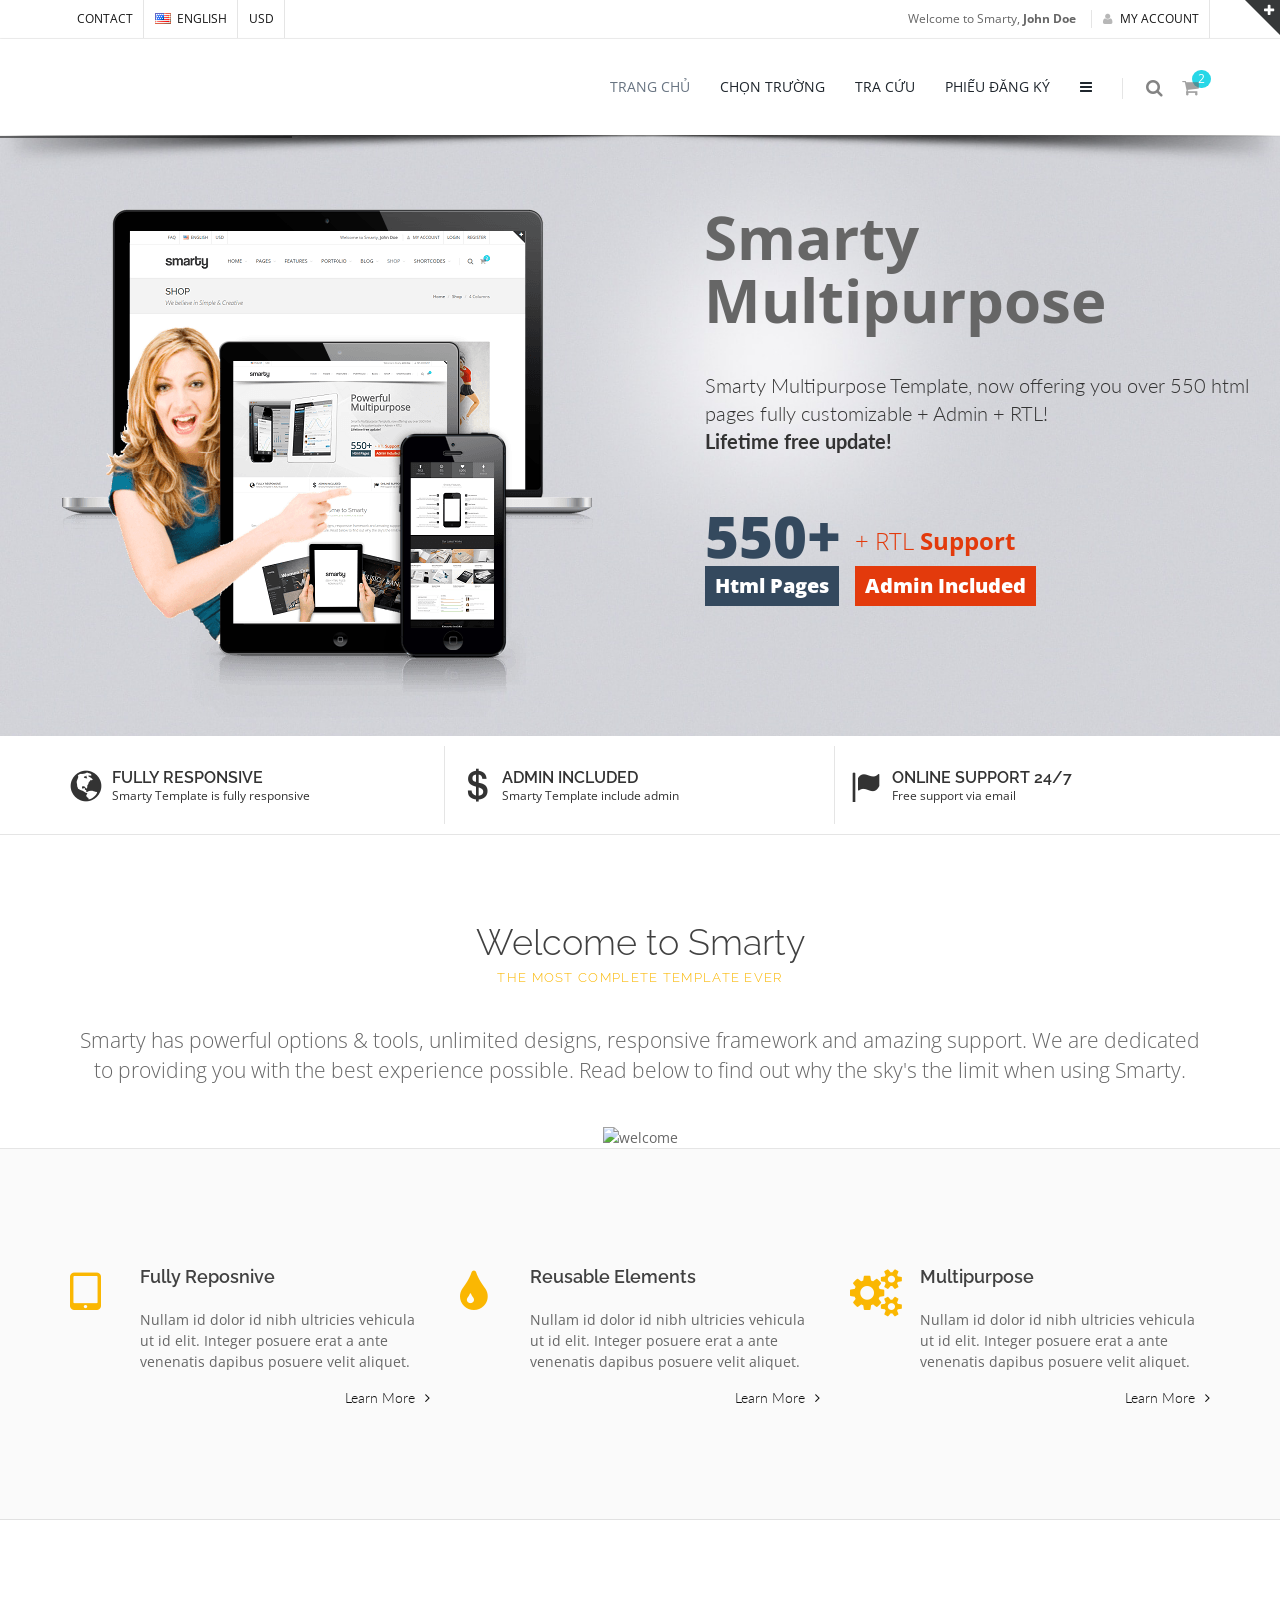
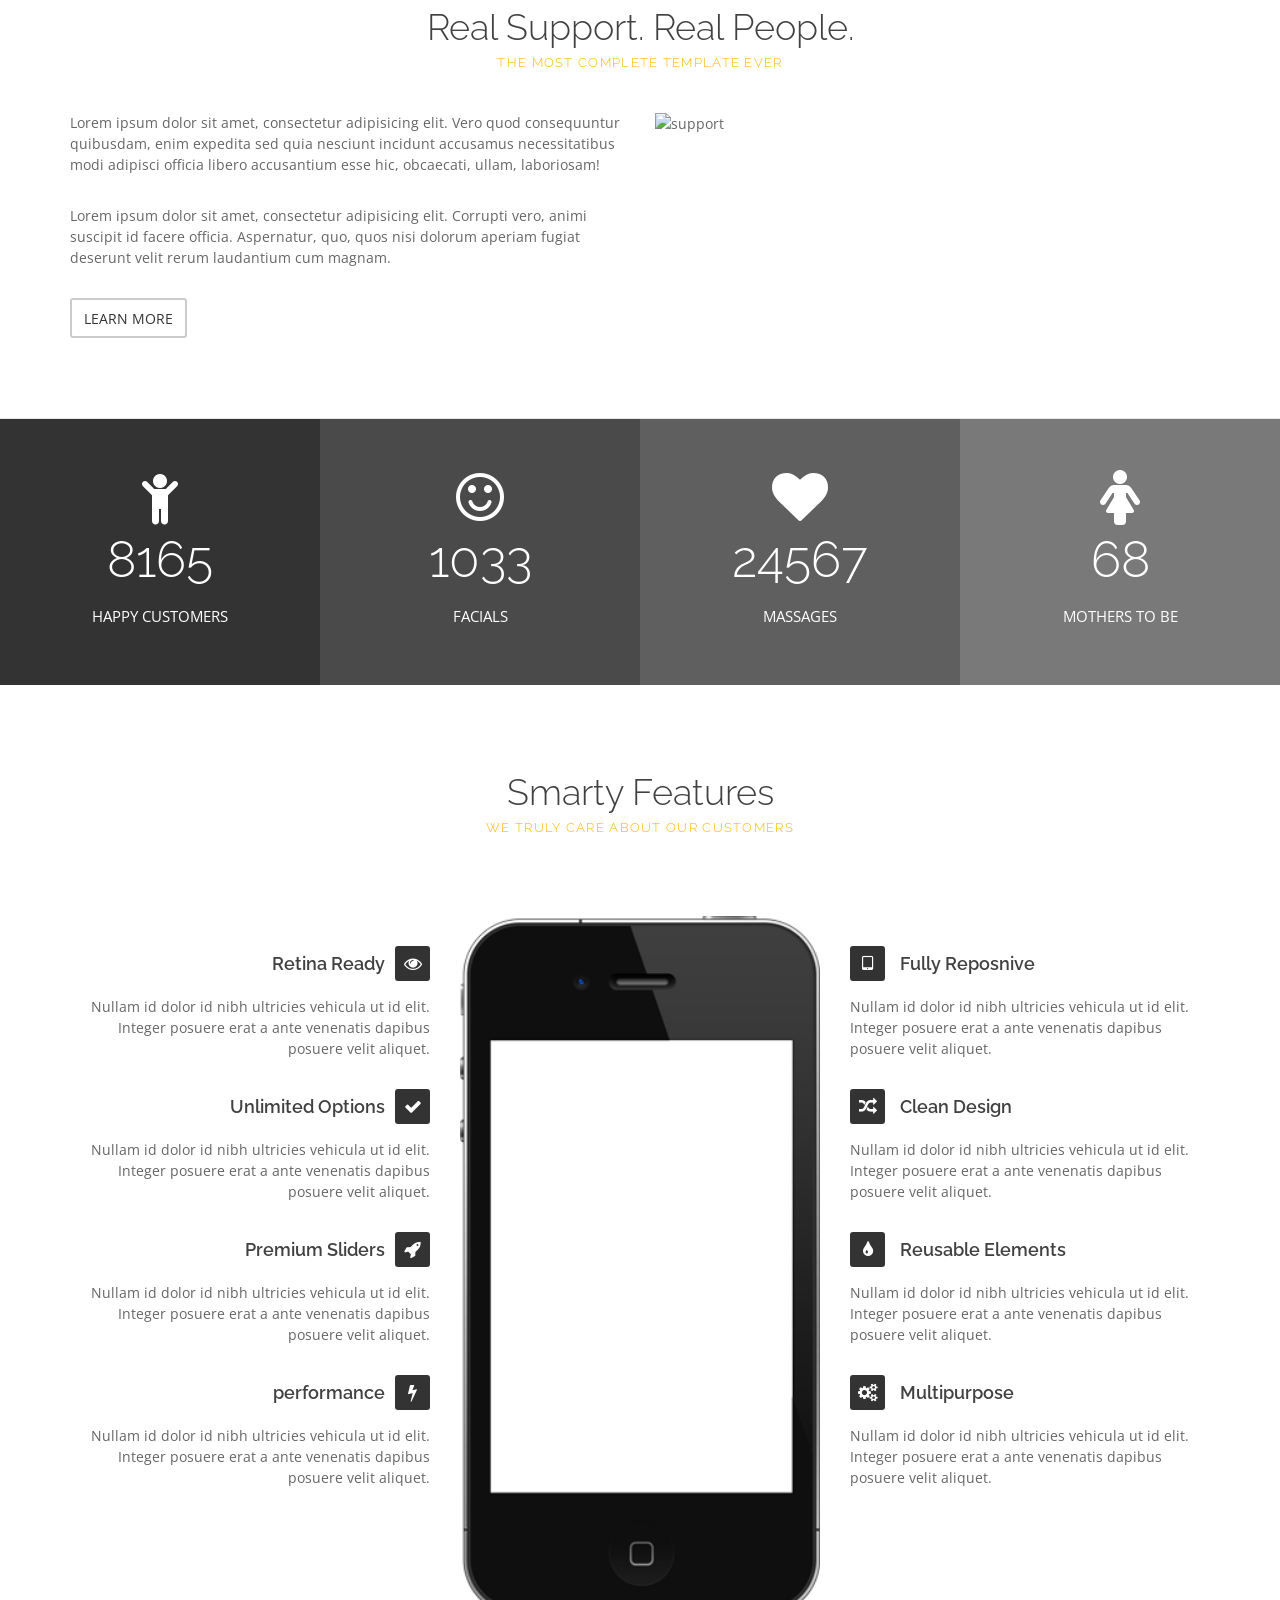
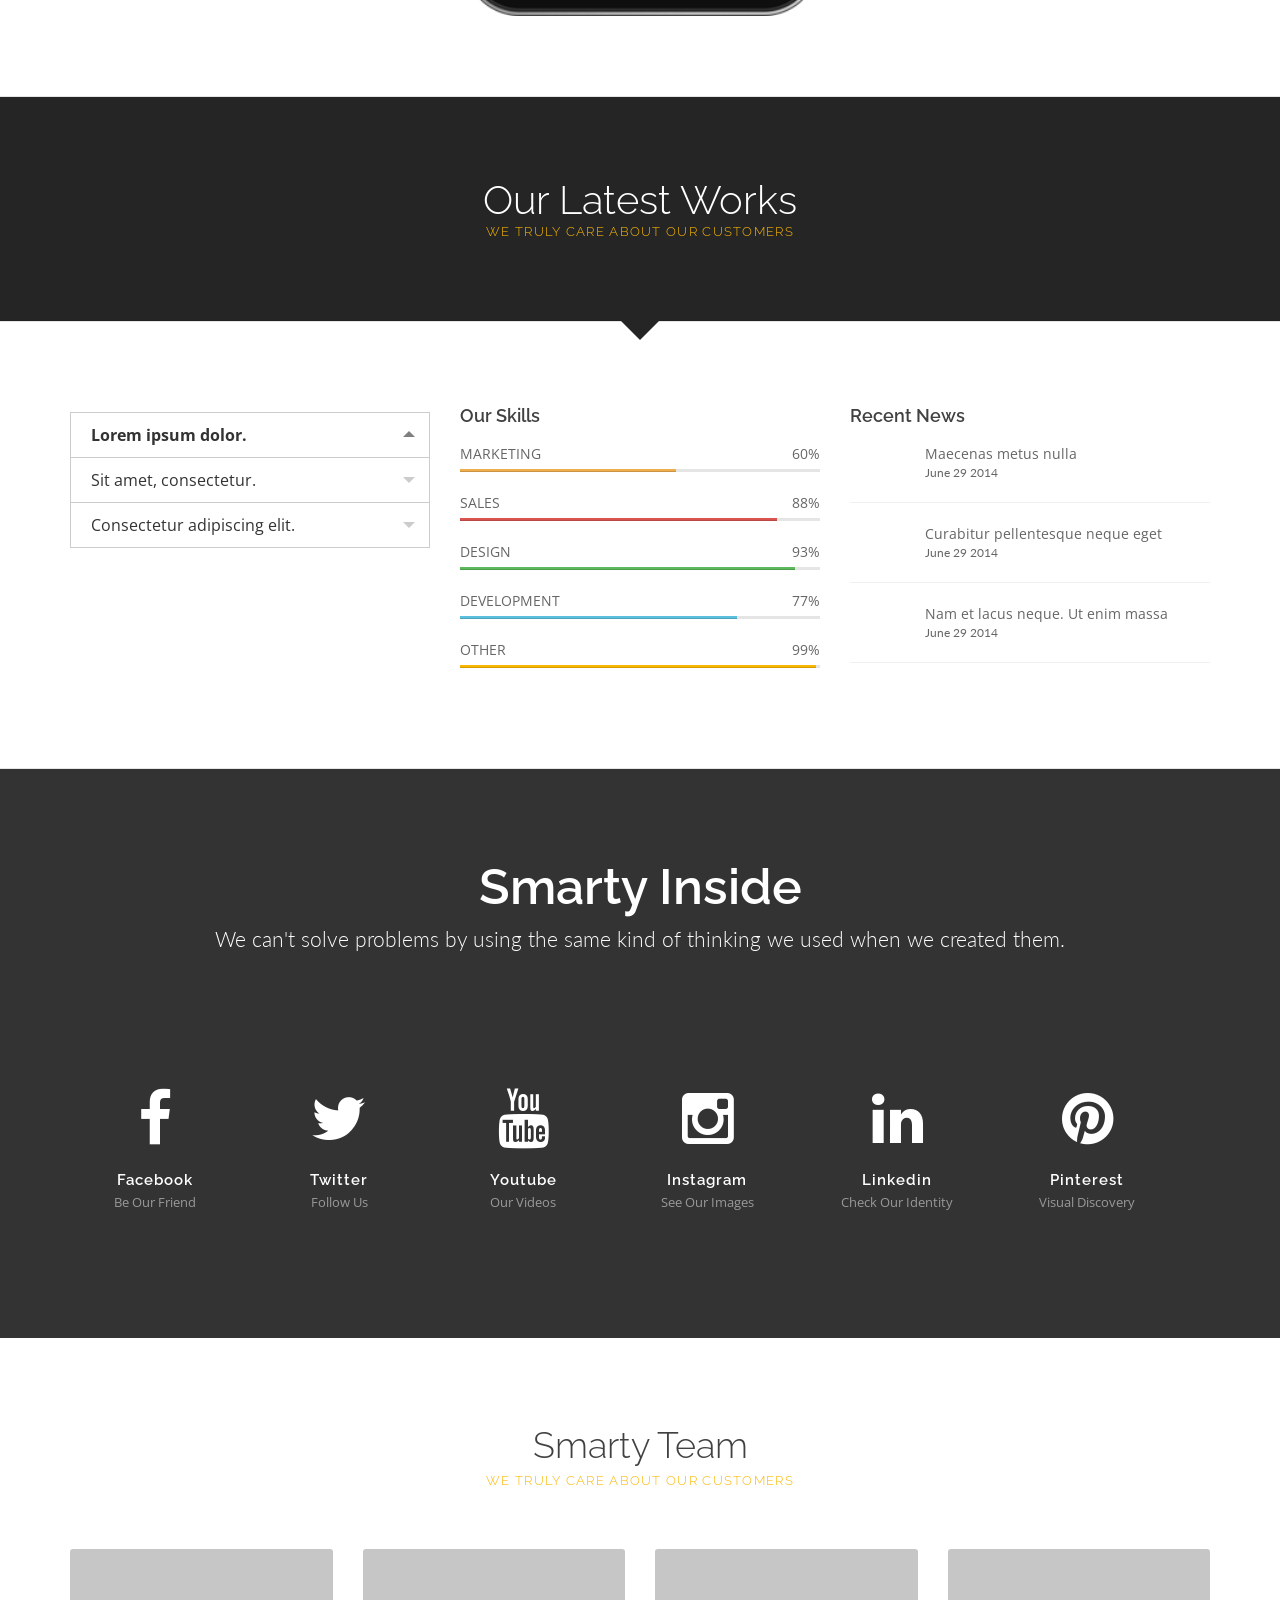
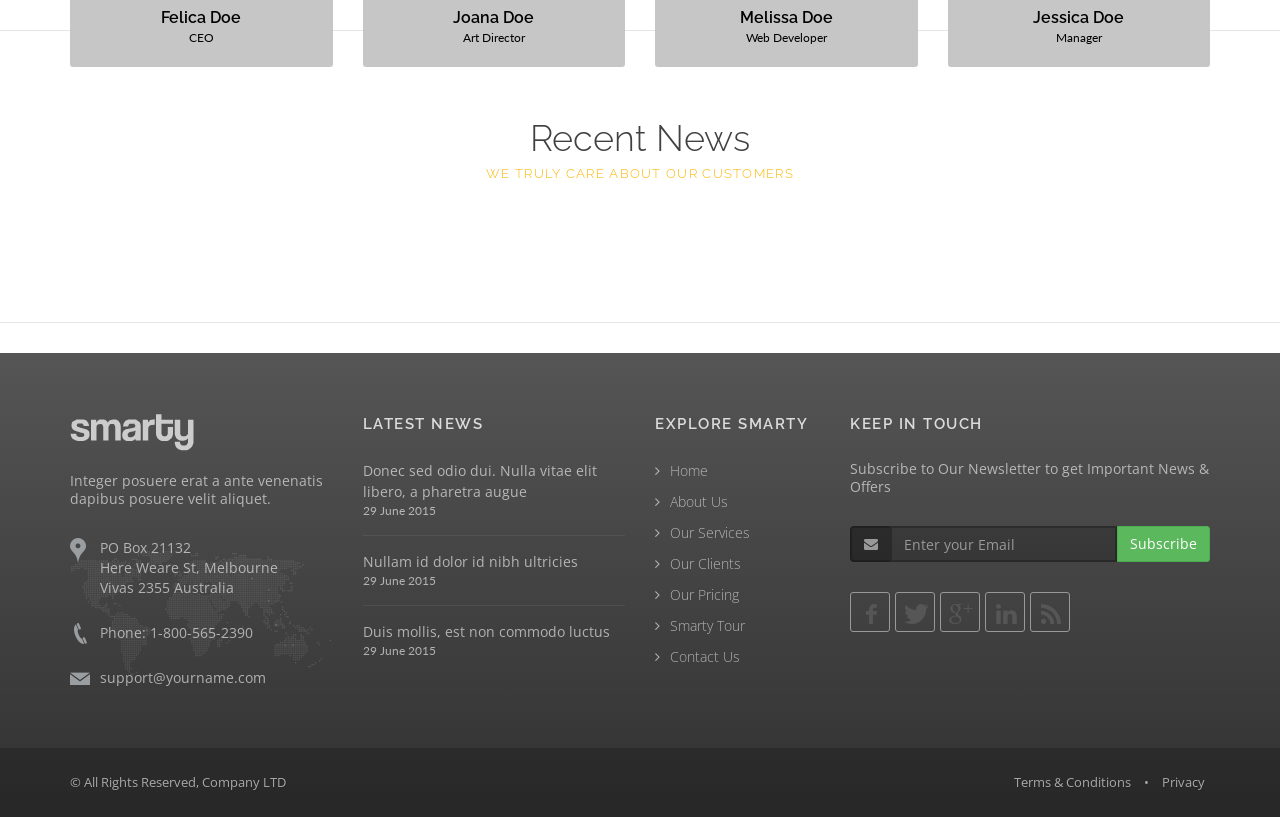
==== static/index.html @ 38bfbba5 "+ Restructure + Create Chon Truong page" ====
<!DOCTYPE html>
<!--[if IE 8]>			<html class="ie ie8"> <![endif]-->
<!--[if IE 9]>			<html class="ie ie9"> <![endif]-->
<!--[if gt IE 9]><!-->	<html> <!--<![endif]-->
	
<head>
		<meta charset="utf-8" />
		<title>Hỗ trợ kỳ thi THPT Quốc Gia 2017 - FPT University Students' Project</title>
		<meta name="keywords" content="" />
		<meta name="description" content="" />
		<meta name="Author" content="" />

		<!-- mobile settings -->
		<meta name="viewport" content="width=device-width, maximum-scale=1, initial-scale=1, user-scalable=0" />
		<!--[if IE]><meta http-equiv='X-UA-Compatible' content='IE=edge,chrome=1'><![endif]-->

		<!-- WEB FONTS : use %7C instead of | (pipe) -->
		<link href="https://fonts.googleapis.com/css?family=Open+Sans:300,400%7CRaleway:300,400,500,600,700%7CLato:300,400,400italic,600,700" rel="stylesheet" type="text/css" />

		<!-- CORE CSS -->
		<link href="assets/plugins/bootstrap/css/bootstrap.min.css" rel="stylesheet" type="text/css" />

		<!-- REVOLUTION SLIDER -->
		<link href="assets/plugins/slider.revolution/css/extralayers.css" rel="stylesheet" type="text/css" />
		<link href="assets/plugins/slider.revolution/css/settings.css" rel="stylesheet" type="text/css" />

		<!-- THEME CSS -->
		<link href="assets/css/essentials.css" rel="stylesheet" type="text/css" />
		<link href="assets/css/layout.css" rel="stylesheet" type="text/css" />

		<!-- PAGE LEVEL SCRIPTS -->
		<link href="assets/css/header-1.css" rel="stylesheet" type="text/css" />
		<link href="assets/css/color_scheme/yellow.css" rel="stylesheet" type="text/css" id="color_scheme" />
	</head>

	<!--
		AVAILABLE BODY CLASSES:
		
		smoothscroll 			= create a browser smooth scroll
		enable-animation		= enable WOW animations

		bg-grey					= grey background
		grain-grey				= grey grain background
		grain-blue				= blue grain background
		grain-green				= green grain background
		grain-blue				= blue grain background
		grain-orange			= orange grain background
		grain-yellow			= yellow grain background
		
		boxed 					= boxed layout
		pattern1 ... patern11	= pattern background
		menu-vertical-hide		= hidden, open on click
		
		BACKGROUND IMAGE [together with .boxed class]
		data-background="assets/images/boxed_background/1.jpg"
	-->
	<body class="smoothscroll enable-animation">

		<!-- SLIDE TOP -->
		<div id="slidetop">

			<div class="container">
				
				<div class="row">

					<div class="col-md-4">
						<h6><i class="icon-heart"></i> WHY SMARTY?</h6>
						<p>Lorem ipsum dolor sit amet, consectetur adipiscing elit. Maecenas metus nulla, commodo a sodales sed, dignissim pretium nunc. Nam et lacus neque. Ut enim massa, sodales tempor convallis et, iaculis ac massa. </p>
					</div>

					<div class="col-md-4">
						<h6><i class="icon-attachment"></i> RECENTLY VISITED</h6>
						<ul class="list-unstyled">
							<li><a href="#"><i class="fa fa-angle-right"></i> Consectetur adipiscing elit amet</a></li>
							<li><a href="#"><i class="fa fa-angle-right"></i> This is a very long text, very very very very very very very very very very very very </a></li>
							<li><a href="#"><i class="fa fa-angle-right"></i> Lorem ipsum dolor sit amet</a></li>
							<li><a href="#"><i class="fa fa-angle-right"></i> Dolor sit amet,consectetur adipiscing elit amet</a></li>
							<li><a href="#"><i class="fa fa-angle-right"></i> Consectetur adipiscing elit amet,consectetur adipiscing elit</a></li>
						</ul>
					</div>

					<div class="col-md-4">
						<h6><i class="icon-envelope"></i> CONTACT INFO</h6>
						<ul class="list-unstyled">
							<li><b>Address:</b> PO Box 21132, Here Weare St, <br /> Melbourne, Vivas 2355 Australia</li>
							<li><b>Phone:</b> 1-800-565-2390</li>
							<li><b>Email:</b> <a href="mailto:support@yourname.com">support@yourname.com</a></li>
						</ul>
					</div>

				</div>

			</div>

			<a class="slidetop-toggle" href="#"><!-- toggle button --></a>

		</div>
		<!-- /SLIDE TOP -->


		<!-- wrapper -->
		<div id="wrapper">

			<!-- Top Bar -->
			<div id="topBar">
				<div class="container">

					<!-- right -->
					<ul class="top-links list-inline pull-right">
						<li class="text-welcome hidden-xs">Welcome to Smarty, <strong>John Doe</strong></li>
						<li>
							<a class="dropdown-toggle no-text-underline" data-toggle="dropdown" href="#"><i class="fa fa-user hidden-xs"></i> MY ACCOUNT</a>
							<ul class="dropdown-menu pull-right">
								<li><a tabindex="-1" href="#"><i class="fa fa-history"></i> ORDER HISTORY</a></li>
								<li class="divider"></li>
								<li><a tabindex="-1" href="#"><i class="fa fa-bookmark"></i> MY WISHLIST</a></li>
								<li><a tabindex="-1" href="#"><i class="fa fa-edit"></i> MY REVIEWS</a></li>
								<li><a tabindex="-1" href="#"><i class="fa fa-cog"></i> MY SETTINGS</a></li>
								<li class="divider"></li>
								<li><a tabindex="-1" href="#"><i class="glyphicon glyphicon-off"></i> LOGOUT</a></li>
							</ul>
						</li>
					</ul>

					<!-- left -->
					<ul class="top-links list-inline">
						<li class="hidden-xs"><a href="page-contact-1.html">CONTACT</a></li>
						<li>
							<a class="dropdown-toggle no-text-underline" data-toggle="dropdown" href="#"><img class="flag-lang" src="assets/images/flags/us.png" width="16" height="11" alt="lang" /> ENGLISH</a>
							<ul class="dropdown-langs dropdown-menu">
								<li><a tabindex="-1" href="#"><img class="flag-lang" src="assets/images/flags/us.png" width="16" height="11" alt="lang" /> ENGLISH</a></li>
								<li class="divider"></li>
								<li><a tabindex="-1" href="#"><img class="flag-lang" src="assets/images/flags/de.png" width="16" height="11" alt="lang" /> GERMAN</a></li>
								<li><a tabindex="-1" href="#"><img class="flag-lang" src="assets/images/flags/ru.png" width="16" height="11" alt="lang" /> RUSSIAN</a></li>
								<li><a tabindex="-1" href="#"><img class="flag-lang" src="assets/images/flags/it.png" width="16" height="11" alt="lang" /> ITALIAN</a></li>
							</ul>
						</li>
						<li>
							<a class="dropdown-toggle no-text-underline" data-toggle="dropdown" href="#">USD</a>
							<ul class="dropdown-langs dropdown-menu">
								<li><a tabindex="-1" href="#">USD</a></li>
								<li class="divider"></li>
								<li><a tabindex="-1" href="#">EUR</a></li>
								<li><a tabindex="-1" href="#">GBP</a></li>
							</ul>
						</li>
					</ul>

				</div>
			</div>
			<!-- /Top Bar -->


			<!-- 
				AVAILABLE HEADER CLASSES

				Default nav height: 96px
				.header-md 		= 70px nav height
				.header-sm 		= 60px nav height

				.noborder 		= remove bottom border (only with transparent use)
				.transparent	= transparent header
				.translucent	= translucent header
				.sticky			= sticky header
				.static			= static header
				.dark			= dark header
				.bottom			= header on bottom
				
				shadow-before-1 = shadow 1 header top
				shadow-after-1 	= shadow 1 header bottom
				shadow-before-2 = shadow 2 header top
				shadow-after-2 	= shadow 2 header bottom
				shadow-before-3 = shadow 3 header top
				shadow-after-3 	= shadow 3 header bottom

				.clearfix		= required for mobile menu, do not remove!

				Example Usage:  class="clearfix sticky header-sm transparent noborder"
			-->
			<div id="header" class="sticky shadow-after-3 clearfix">

				<!-- TOP NAV -->
				<header id="topNav">
					<div class="container">

						<!-- Mobile Menu Button -->
						<button class="btn btn-mobile" data-toggle="collapse" data-target=".nav-main-collapse">
							<i class="fa fa-bars"></i>
						</button>

						<!-- BUTTONS -->
						<ul class="pull-right nav nav-pills nav-second-main">

							<!-- SEARCH -->
							<li class="search">
								<a href="javascript:;">
									<i class="fa fa-search"></i>
								</a>
								<div class="search-box">
									<form action="http://theme.stepofweb.com/Smarty/v1.1.2/HTML/page-search-result-1.html" method="get">
										<div class="input-group">
											<input type="text" name="src" placeholder="Search" class="form-control" />
											<span class="input-group-btn">
												<button class="btn btn-primary" type="submit">Search</button>
											</span>
										</div>
									</form>
								</div> 
							</li>
							<!-- /SEARCH -->

							<!-- QUICK SHOP CART -->
							<li class="quick-cart">
								<a href="#">
									<span class="badge badge-aqua btn-xs badge-corner">2</span>
									<i class="fa fa-shopping-cart"></i> 
								</a>
								<div class="quick-cart-box">
									<h4>Shop Cart</h4>

									<div class="quick-cart-wrapper">

										<a href="#"><!-- cart item -->
											<img src="assets/images/demo/people/300x300/4-min.jpg" width="45" height="45" alt="" />
											<h6><span>2x</span> RED BAG WITH HUGE POCKETS</h6>
											<small>$37.21</small>
										</a><!-- /cart item -->

										<a href="#"><!-- cart item -->
											<img src="assets/images/demo/people/300x300/5-min.jpg" width="45" height="45" alt="" />
											<h6><span>2x</span> THIS IS A VERY LONG TEXT AND WILL BE TRUNCATED</h6>
											<small>$17.18</small>
										</a><!-- /cart item -->

										<!-- cart no items example -->
										<!--
										<a class="text-center" href="#">
											<h6>0 ITEMS ON YOUR CART</h6>
										</a>
										-->

									</div>

									<!-- quick cart footer -->
									<div class="quick-cart-footer clearfix">
										<a href="shop-cart.html" class="btn btn-primary btn-xs pull-right">VIEW CART</a>
										<span class="pull-left"><strong>TOTAL:</strong> $54.39</span>
									</div>
									<!-- /quick cart footer -->

								</div>
							</li>
							<!-- /QUICK SHOP CART -->

						</ul>
						<!-- /BUTTONS -->


						<!-- Logo -->
						<a class="logo pull-left" href="index.html">
							<img src="http://fpt.edu.vn/wp-content/uploads/2015/03/cropped-logo-co-kem-3-sao-012.png" alt="" />
						</a>

						<!-- 
							Top Nav 
							
							AVAILABLE CLASSES:
							submenu-dark = dark sub menu
						-->
						<div class="navbar-collapse pull-right nav-main-collapse collapse submenu-dark">
							<nav class="nav-main">

								<!--
									NOTE
									
									For a regular link, remove "dropdown" class from LI tag and "dropdown-toggle" class from the href.
									Direct Link Example: 

									<li>
										<a href="#">HOME</a>
									</li>
								-->
								<ul id="topMain" class="nav nav-pills nav-main">
									<li class="active"><!-- HOME -->
										<a href="#">
											TRANG CHỦ
										</a>
									</li>
										<li>
										<a href="#">
											CHỌN TRƯỜNG
										</a>
									</li>
									<li>
										<a href="#">
											TRA CỨU
										</a>
									</li>
									<li>
										<a href="#">
											PHIẾU ĐĂNG KÝ
										</a>
									</li>
									<li>
										<a id="sidepanel_btn" href="#" class="fa fa-bars"></a>
									</li>
								</ul>

							</nav>
						</div>

					</div>
				</header>
				<!-- /Top Nav -->

			</div>



			<!-- REVOLUTION SLIDER -->
			<div class="slider fullwidthbanner-container roundedcorners">
				<!--
					Navigation Styles:
					
						data-navigationStyle="" theme default navigation
						
						data-navigationStyle="preview1"
						data-navigationStyle="preview2"
						data-navigationStyle="preview3"
						data-navigationStyle="preview4"
						
					Bottom Shadows
						data-shadow="1"
						data-shadow="2"
						data-shadow="3"
						
					Slider Height (do not use on fullscreen mode)
						data-height="300"
						data-height="350"
						data-height="400"
						data-height="450"
						data-height="500"
						data-height="550"
						data-height="600"
						data-height="650"
						data-height="700"
						data-height="750"
						data-height="800"
				-->
				<div class="fullwidthbanner" data-height="600" data-shadow="0" data-navigationStyle="preview2">
					<ul class="hide">

						<!-- SLIDE  -->
						<li data-transition="fade" data-slotamount="1" data-masterspeed="1500" data-delay="10000" data-saveperformance="off" data-title="Slide 1" style="background-color: #F6F6F6;">

							<img src="assets/images/backgrounds/grey-noise-min.jpg" alt="video" data-bgposition="top center" data-bgfit="cover" data-bgrepeat="no-repeat">

							<div class="tp-caption customin ltl tp-resizeme revo-slider-caps-text uppercase"
								data-x="left" data-hoffset="0"
								data-y="70"
								data-customin="x:-200;y:0;z:0;rotationZ:0;scaleX:1;scaleY:1;skewX:0;skewY:0;opacity:0;transformPerspective:200;transformOrigin:50% 0%;"
								data-speed="400"
								data-start="1000"
								data-easing="easeOutQuad"
								data-splitin="none"
								data-splitout="none"
								data-elementdelay="0.01"
								data-endelementdelay="0.1"
								data-endspeed="1000"
								data-endeasing="Power4.easeIn">
								<img src="assets/images/demo/desktop_slider_2.png" alt="">
							</div>

							<div class="tp-caption large_bold_grey skewfromrightshort customout font-open-sans"
								data-x="645"
								data-y="70"
								data-customout="x:0;y:0;z:0;rotationX:0;rotationY:0;rotationZ:0;scaleX:0.75;scaleY:0.75;skewX:0;skewY:0;opacity:0;transformPerspective:600;transformOrigin:50% 50%;"
								data-speed="500"
								data-start="800"
								data-easing="Back.easeOut"
								data-endspeed="500"
								data-endeasing="Power4.easeIn"
								data-captionhidden="off"
								style="z-index: 4; font-weight:bold;">Smarty
							</div>

							<div class="tp-caption large_bold_grey skewfromleftshort customout font-open-sans"
								data-x="645"
								data-y="133"
								data-customout="x:0;y:0;z:0;rotationX:0;rotationY:0;rotationZ:0;scaleX:0.75;scaleY:0.75;skewX:0;skewY:0;opacity:0;transformPerspective:600;transformOrigin:50% 50%;"
								data-speed="300"
								data-start="1100"
								data-easing="Back.easeOut"
								data-endspeed="500"
								data-endeasing="Power4.easeIn"
								data-captionhidden="off"
								style="z-index: 7; font-weight:bold !important;">Multipurpose
							</div>

							<div class="tp-caption ltl customin customout small_light_white font-lato"
								data-x="650"
								data-y="235"
								data-customin="x:0;y:150;z:0;rotationZ:0;scaleX:1.3;scaleY:1;skewX:0;skewY:0;opacity:0;transformPerspective:200;transformOrigin:50% 0%;"
								data-speed="500"
								data-start="1300"
								data-easing="easeOutQuad"
								data-splitin="none"
								data-splitout="none"
								data-elementdelay="0.01"
								data-endelementdelay="0.1"
								data-endspeed="500"
								data-endeasing="Power4.easeIn" style=" color: #333; font-size:20px; max-width: 550px; white-space: normal; text-shadow:none;">
								Smarty Multipurpose Template, now offering you
								over 550 html pages fully customizable + Admin + RTL!<br />
								<strong>Lifetime free update!</strong>
							</div>

							
							<div class="tp-caption large_bold_darkblue skewfromleftshort customout"
								data-x="650" data-hoffset="-90"
								data-y="370"
								data-customout="x:0;y:0;z:0;rotationX:0;rotationY:0;rotationZ:0;scaleX:0.75;scaleY:0.75;skewX:0;skewY:0;opacity:0;transformPerspective:600;transformOrigin:50% 50%;"
								data-speed="500"
								data-start="1600"
								data-easing="Back.easeOut"
								data-endspeed="500"
								data-endeasing="Power4.easeIn"
								data-captionhidden="off"
								style="z-index: 10; text-shadow:none;">550+
							</div>

							<div class="tp-caption medium_bg_darkblue skewfromleftshort customout"
								data-x="650" data-hoffset="-90"
								data-y="430"
								data-customout="x:0;y:0;z:0;rotationX:0;rotationY:0;rotationZ:0;scaleX:0.75;scaleY:0.75;skewX:0;skewY:0;opacity:0;transformPerspective:600;transformOrigin:50% 50%;"
								data-speed="500"
								data-start="1650"
								data-easing="Back.easeOut"
								data-endspeed="500"
								data-endeasing="Power4.easeIn"
								data-captionhidden="off"
								style="z-index: 11; text-shadow:none;">Html Pages
							</div>

							<div class="tp-caption medium_bold_red skewfromleftshort customout start font300"
								data-x="800" data-hoffset="-90"
								data-y="390"
								data-customout="x:0;y:0;z:0;rotationX:0;rotationY:0;rotationZ:0;scaleX:0.75;scaleY:0.75;skewX:0;skewY:0;opacity:0;transformPerspective:600;transformOrigin:50% 50%;"
								data-speed="500"
								data-start="1850"
								data-easing="Back.easeOut"
								data-endspeed="500"
								data-endeasing="Power4.easeIn"
								data-captionhidden="off"
								style="z-index: 13; text-shadow:none; font-weight:300;">+ RTL <strong>Support</strong>
							</div>

							<div class="tp-caption medium_bg_red skewfromleftshort customout"
								data-x="800" data-hoffset="-90"
								data-y="430"
								data-customout="x:0;y:0;z:0;rotationX:0;rotationY:0;rotationZ:0;scaleX:0.75;scaleY:0.75;skewX:0;skewY:0;opacity:0;transformPerspective:600;transformOrigin:50% 50%;"
								data-speed="500"
								data-start="2300"
								data-easing="Back.easeOut"
								data-endspeed="500"
								data-endeasing="Power4.easeIn"
								data-captionhidden="off"
								style="z-index: 21; text-shadow:none;">Admin Included
							</div>

						</li>

						<!-- SLIDE  -->
						<li data-transition="random" data-slotamount="1" data-masterspeed="1000" data-saveperformance="off" data-title="Slide 2">

							<img src="assets/images/1x1.png" data-lazyload="assets/images/demo/index-min.jpg" alt="" data-bgfit="cover" data-bgposition="center bottom" data-bgrepeat="no-repeat" />

							<div class="overlay dark-1"><!-- dark overlay [1 to 9 opacity] --></div>

							<div class="tp-caption customin ltl tp-resizeme text_white"
								data-x="center"
								data-y="155"
								data-customin="x:0;y:150;z:0;rotationZ:0;scaleX:1;scaleY:1;skewX:0;skewY:0;opacity:0;transformPerspective:200;transformOrigin:50% 0%;"
								data-speed="800"
								data-start="1000"
								data-easing="easeOutQuad"
								data-splitin="none"
								data-splitout="none"
								data-elementdelay="0.01"
								data-endelementdelay="0.1"
								data-endspeed="1000"
								data-endeasing="Power4.easeIn" style="z-index: 10;">
								<span class="weight-300">DEVELOPMENT / MARKETING / DESIGN / PHOTO</span>
							</div>

							<div class="tp-caption customin ltl tp-resizeme large_bold_white"
								data-x="center"
								data-y="205"
								data-customin="x:0;y:150;z:0;rotationZ:0;scaleX:1;scaleY:1;skewX:0;skewY:0;opacity:0;transformPerspective:200;transformOrigin:50% 0%;"
								data-speed="800"
								data-start="1200"
								data-easing="easeOutQuad"
								data-splitin="none"
								data-splitout="none"
								data-elementdelay="0.01"
								data-endelementdelay="0.1"
								data-endspeed="1000"
								data-endeasing="Power4.easeIn" style="z-index: 10;">
								WELCOME TO SMARTY
							</div>

							<div class="tp-caption customin ltl tp-resizeme small_light_white font-lato"
								data-x="center"
								data-y="295"
								data-customin="x:0;y:150;z:0;rotationZ:0;scaleX:1;scaleY:1;skewX:0;skewY:0;opacity:0;transformPerspective:200;transformOrigin:50% 0%;"
								data-speed="800"
								data-start="1400"
								data-easing="easeOutQuad"
								data-splitin="none"
								data-splitout="none"
								data-elementdelay="0.01"
								data-endelementdelay="0.1"
								data-endspeed="1000"
								data-endeasing="Power4.easeIn" style="z-index: 10; width: 100%; max-width: 750px; white-space: normal; text-align:center; font-size:20px;">
								Fabulas definitiones ei pri per recteque hendrerit scriptorem in errem scribentur mel fastidii propriae philosophia cu mea.
							</div>

							<div class="tp-caption customin ltl tp-resizeme"
								data-x="center"
								data-y="383"
								data-customin="x:0;y:150;z:0;rotationZ:0;scaleX:1;scaleY:1;skewX:0;skewY:0;opacity:0;transformPerspective:200;transformOrigin:50% 0%;"
								data-speed="800"
								data-start="1550"
								data-easing="easeOutQuad"
								data-splitin="none"
								data-splitout="none"
								data-elementdelay="0.01"
								data-endelementdelay="0.1"
								data-endspeed="1000"
								data-endeasing="Power4.easeIn" style="z-index: 10;">
								<a href="#purchase" class="btn btn-default btn-lg">
									<span>Purchase Smarty Now</span> 
								</a>
							</div>

						</li>

						<!-- SLIDE  -->
						<li data-transition="fade" data-slotamount="7" data-masterspeed="300"  data-saveperformance="off" data-title="Slide 3">
							<img src="assets/images/1x1.png" data-lazyload="assets/images/demo/wall2.jpg" alt="" data-bgfit="cover" data-bgposition="left top" data-bgrepeat="no-repeat" />

							<div class="tp-caption lfr" 
								data-x="left" data-hoffset="60"
								data-y="85" 
								data-speed="1500" 
								data-start="500" 
								data-easing="easeOutExpo" 
								data-elementdelay="0.1" 
								data-endelementdelay="0.1" 
								data-endspeed="300" 
								style="z-index: 2;">
								<img src="assets/images/1x1.png" data-lazyload="assets/images/demo/ipad.png" alt="" />
							</div>

							<div class="tp-caption block_black sft" 
								data-x="right" data-hoffset="-70"
								data-y="137" 
								data-speed="750" 
								data-start="1100" 
								data-easing="easeOutExpo" 
								data-splitin="none" 
								data-splitout="none" 
								data-elementdelay="0.1" 
								data-endelementdelay="0.1" 
								data-endspeed="300" 
								style="z-index: 3; max-width: auto; max-height: auto; white-space: nowrap;">Smarty Template
							</div>

							<div class="tp-caption block_black sfb" 
								data-x="right" data-hoffset="-70" 
								data-y="176" 
								data-speed="750" 
								data-start="1400" 
								data-easing="easeOutExpo" 
								data-splitin="none" 
								data-splitout="none" 
								data-elementdelay="0.1" 
								data-endelementdelay="0.1" 
								data-endspeed="300" 
								style="z-index: 4; max-width: auto; max-height: auto; white-space: nowrap;">100% Fully Responisve
							</div>

							<div class="tp-caption block_theme_color sft" 
								data-x="right"  data-hoffset="-70"
								data-y="239" 
								data-speed="750" 
								data-start="1700" 
								data-easing="easeOutExpo" 
								data-splitin="none" 
								data-splitout="none" 
								data-elementdelay="0.1" 
								data-endelementdelay="0.1" 
								data-endspeed="300" 
								style="z-index: 5; max-width: auto; max-height: auto; white-space: nowrap;">With Incredible
							</div>

							<div class="tp-caption block_theme_color sfb" 
								data-x="right"  data-hoffset="-70"
								data-y="278" 
								data-speed="750" 
								data-start="2000" 
								data-easing="easeOutExpo" 
								data-splitin="none" 
								data-splitout="none" 
								data-elementdelay="0.1" 
								data-endelementdelay="0.1" 
								data-endspeed="300" 
								style="z-index: 6; max-width: auto; max-height: auto; white-space: nowrap;">Additions &amp; Optimizations
							</div>

							<div class="tp-caption block_black sft" 
								data-x="right"  data-hoffset="-70"
								data-y="340" 
								data-speed="750" 
								data-start="2300" 
								data-easing="easeOutExpo" 
								data-splitin="none" 
								data-splitout="none" 
								data-elementdelay="0.1" 
								data-endelementdelay="0.1" 
								data-endspeed="300" 
								style="z-index: 7; max-width: auto; max-height: auto; white-space: nowrap;">For Your Next Projects
							</div>
						</li>

						<!-- SLIDE  -->
						<li data-transition="fade" data-slotamount="7" data-masterspeed="300" data-link="http://www.stepofweb.com/" data-title="Slide 4" data-target="_blank" data-saveperformance="off">

							<img src="assets/images/1x1.png" data-lazyload="assets/images/demo/wall.jpg" alt="" data-bgfit="cover" data-bgposition="left top" data-bgrepeat="no-repeat" />

							<div class="tp-caption lfb" 
								data-x="right" data-hoffset="-70" 
								data-y="120" 
								data-speed="2000" 
								data-start="500" 
								data-easing="easeOutExpo" 
								data-elementdelay="0.1" 
								data-endelementdelay="0.1" 
								data-endspeed="300" 
								style="z-index: 2;">
								<img src="assets/images/1x1.png" alt="" data-lazyload="assets/images/demo/desktop_slider.png">
							</div>

							<div class="tp-caption mediumlarge_light_white lfb tp-resizeme" 
								data-x="left" data-hoffset="150"
								data-y="183" 
								data-speed="1000" 
								data-start="1400" 
								data-easing="easeOutExpo" 
								data-splitin="none" 
								data-splitout="none" 
								data-elementdelay="0.1" 
								data-endelementdelay="0.1" 
								data-endspeed="300" 
								style="z-index: 3; max-width: auto; max-height: auto; white-space: nowrap;">+ Amazing Layouts
							</div>

							<div class="tp-caption mediumlarge_light_white lft tp-resizeme" 
								data-x="left" data-hoffset="70"
								data-y="135" 
								data-speed="1000" 
								data-start="1200" 
								data-easing="easeOutExpo" 
								data-splitin="none" 
								data-splitout="none" 
								data-elementdelay="0.1" 
								data-endelementdelay="0.1" 
								data-endspeed="300" 
								style="z-index: 4; max-width: auto; max-height: auto; white-space: nowrap;">+ Awesome  Sliders
							</div>

							<div class="tp-caption block_white sfl tp-resizeme" 
								data-x="70" 
								data-y="266" 
								data-speed="750" 
								data-start="1900" 
								data-easing="easeOutExpo" 
								data-splitin="none" 
								data-splitout="none" 
								data-elementdelay="0.1" 
								data-endelementdelay="0.1" 
								data-endspeed="300" 
								style="z-index: 5; max-width: auto; max-height: auto; white-space: nowrap;">100% Fully Responsive
							</div>

							<div class="tp-caption block_theme_color sfr tp-resizeme" 
								data-x="120" 
								data-y="310" 
								data-speed="750" 
								data-start="2200" 
								data-easing="easeOutExpo" 
								data-splitin="none" 
								data-splitout="none" 
								data-elementdelay="0.1" 
								data-endelementdelay="0.1" 
								data-endspeed="300" 
								style="z-index: 6; max-width: auto; max-height: auto; white-space: nowrap;">And Simply A Joy To Use
							</div>

							<div class="tp-caption block_white sfb tp-resizeme" 
								data-x="170" 
								data-y="356" 
								data-speed="750" 
								data-start="2500" 
								data-easing="easeOutExpo" 
								data-splitin="none" 
								data-splitout="none" 
								data-elementdelay="0.1" 
								data-endelementdelay="0.1" 
								data-endspeed="300" 
								style="z-index: 7; max-width: auto; max-height: auto; white-space: nowrap;">Why Not Buy Epona?
							</div>
						</li>

						<!-- SLIDE  -->
						<li data-transition="random" data-slotamount="1" data-masterspeed="1000" data-saveperformance="off" data-title="Slide 5">

							<img src="assets/images/1x1.png" data-lazyload="assets/images/demo/1200x800/24-min.jpg" alt="" data-bgposition="center center" data-kenburns="on" data-duration="10000" data-ease="Linear.easeNone" data-bgfit="100" data-bgfitend="110" />

							<div class="tp-caption very_large_text lfb ltt tp-resizeme"
								data-x="right" data-hoffset="-100"
								data-y="center" data-voffset="-50"
								data-speed="600"
								data-start="800"
								data-easing="Power4.easeOut"
								data-splitin="none"
								data-splitout="none"
								data-elementdelay="0.01"
								data-endelementdelay="0.1"
								data-endspeed="500"
								data-endeasing="Power4.easeIn">
								RUN WILD
							</div>

							<div class="tp-caption medium_light_white lfb ltt tp-resizeme"
								data-x="right" data-hoffset="-110"
								data-y="center" data-voffset="60"
								data-speed="600"
								data-start="900"
								data-easing="Power4.easeOut"
								data-splitin="none"
								data-splitout="none"
								data-elementdelay="0.01"
								data-endelementdelay="0.1"
								data-endspeed="500"
								data-endeasing="Power4.easeIn">
								Happiness is an accident of nature,<br/>
								a beautiful and flawless aberration.<br/>
								<span style="font-size:24px;font-weight:400;">&ndash; Pat Conroy</span>
							</div>

						</li>

						<!-- SLIDE -->
						<li data-transition="fade" data-slotamount="1" data-masterspeed="1000" data-saveperformance="off" data-title="Slide 6">

							<img src="assets/images/1x1.png" data-lazyload="assets/images/demo/video/back.jpg" alt="video" data-bgposition="center center" data-bgfit="cover" data-bgrepeat="no-repeat">

							<div class="tp-caption tp-fade fadeout fullscreenvideo"
								data-x="0"
								data-y="50"
								data-speed="1000"
								data-start="1100"
								data-easing="Power4.easeOut"
								data-elementdelay="0.01"
								data-endelementdelay="0.1"
								data-endspeed="1500"
								data-endeasing="Power4.easeIn"
								data-autoplay="true"
								data-autoplayonlyfirsttime="false"
								data-nextslideatend="true"
								data-volume="mute" 
								data-forceCover="1" 
								data-aspectratio="16:9" 
								data-forcerewind="on" style="z-index: 2;">

								<div class="tp-dottedoverlay twoxtwo"><!-- dotted overlay --></div>

								<video class="" preload="none" style="widt:100%;height:100%" poster="assets/images/demo/video/back.jpg">
									<source src="assets/images/demo/video/back.webm" type="video/webm" />
									<source src="assets/images/demo/video/back.mp4" type="video/mp4" />
								</video>

							</div>

							<div class="tp-caption customin ltl tp-resizeme text_white"
								data-x="center"
								data-y="155"
								data-customin="x:0;y:150;z:0;rotationZ:0;scaleX:1;scaleY:1;skewX:0;skewY:0;opacity:0;transformPerspective:200;transformOrigin:50% 0%;"
								data-speed="800"
								data-start="1000"
								data-easing="easeOutQuad"
								data-splitin="none"
								data-splitout="none"
								data-elementdelay="0.01"
								data-endelementdelay="0.1"
								data-endspeed="1000"
								data-endeasing="Power4.easeIn" style="z-index: 3;">
								<span class="weight-300">DEVELOPMENT / MARKETING / DESIGN / PHOTO</span>
							</div>

							<div class="tp-caption customin ltl tp-resizeme large_bold_white"
								data-x="center"
								data-y="205"
								data-customin="x:0;y:150;z:0;rotationZ:0;scaleX:1;scaleY:1;skewX:0;skewY:0;opacity:0;transformPerspective:200;transformOrigin:50% 0%;"
								data-speed="800"
								data-start="1200"
								data-easing="easeOutQuad"
								data-splitin="none"
								data-splitout="none"
								data-elementdelay="0.01"
								data-endelementdelay="0.1"
								data-endspeed="1000"
								data-endeasing="Power4.easeIn" style="z-index: 3;">
								WELCOME TO SMARTY
							</div>

							<div class="tp-caption customin ltl tp-resizeme small_light_white font-lato"
								data-x="center"
								data-y="295"
								data-customin="x:0;y:150;z:0;rotationZ:0;scaleX:1;scaleY:1;skewX:0;skewY:0;opacity:0;transformPerspective:200;transformOrigin:50% 0%;"
								data-speed="800"
								data-start="1400"
								data-easing="easeOutQuad"
								data-splitin="none"
								data-splitout="none"
								data-elementdelay="0.01"
								data-endelementdelay="0.1"
								data-endspeed="1000"
								data-endeasing="Power4.easeIn" style="z-index: 3; width: 100%; max-width: 750px; white-space: normal; text-align:center; font-size:20px;">
								Fabulas definitiones ei pri per recteque hendrerit scriptorem in errem scribentur mel fastidii propriae philosophia cu mea.
							</div>

							<div class="tp-caption customin ltl tp-resizeme"
								data-x="center"
								data-y="363"
								data-customin="x:0;y:150;z:0;rotationZ:0;scaleX:1;scaleY:1;skewX:0;skewY:0;opacity:0;transformPerspective:200;transformOrigin:50% 0%;"
								data-speed="800"
								data-start="1550"
								data-easing="easeOutQuad"
								data-splitin="none"
								data-splitout="none"
								data-elementdelay="0.01"
								data-endelementdelay="0.1"
								data-endspeed="1000"
								data-endeasing="Power4.easeIn" style="z-index: 3;">
								<a href="#purchase" class="btn btn-default btn-lg">
									<span>Purchase Smarty Now</span> 
								</a>
							</div>

						</li>

					</ul>

					<div class="tp-bannertimer"><!-- progress bar --></div>
				</div>
			</div>
			<!-- /REVOLUTION SLIDER -->


			<!-- INFO BAR -->
			<section class="info-bar info-bar-clean">
				<div class="container">

					<div class="row">

						<div class="col-sm-4">
							<i class="glyphicon glyphicon-globe"></i>
							<h3>FULLY RESPONSIVE</h3>
							<p>Smarty Template is fully responsive</p>
						</div>

						<div class="col-sm-4">
							<i class="glyphicon glyphicon-usd"></i>
							<h3>ADMIN INCLUDED</h3>
							<p>Smarty Template include admin</p>
						</div>

						<div class="col-sm-4">
							<i class="glyphicon glyphicon-flag"></i>
							<h3>ONLINE SUPPORT 24/7</h3>
							<p>Free support via email</p>
						</div>

					</div>

				</div>
			</section>
			<!-- /INFO BAR -->



			<!-- WELCOME -->
			<section class="nopadding-bottom">
				<div class="container">
					<header class="text-center margin-bottom-40">
						<h1 class="weight-300">Welcome to Smarty</h1>
						<h2 class="weight-300 letter-spacing-1 size-13"><span>THE MOST COMPLETE TEMPLATE EVER</span></h2>
					</header>

					<div class="text-center">
						<p class="lead">
							Smarty has powerful options &amp; tools, unlimited designs, responsive framework and amazing support.
							We are dedicated to providing you with the best experience possible. Read below to find out why the sky's the limit when using Smarty.
						</p>

						<div class="margin-top-40">
							<img class="img-responsive" src="assets/images/demo/index/ipad.jpg" alt="welcome" />
						</div>

					</div>
				</div>
			</section>
			<!-- /WELCOME -->




			<!-- -->
			<section class="alternate">
				<div class="container">
				
					<div class="row">

						<div class="col-md-4">

							<div class="box-icon box-icon-side box-icon-color box-icon-round">
								<i class="fa fa-tablet"></i>
								<a class="box-icon-title" href="#">
									<h2>Fully Reposnive</h2>
								</a>
								<p>Nullam id dolor id nibh ultricies vehicula ut id elit. Integer posuere erat a ante venenatis dapibus posuere velit aliquet.</p>
								<a class="box-icon-more font-lato weight-300" href="#">Learn More</a>
							</div>

						</div>

						<div class="col-md-4">

							<div class="box-icon box-icon-side box-icon-color box-icon-round">
								<i class="fa fa-tint"></i>
								<a class="box-icon-title" href="#">
									<h2>Reusable Elements</h2>
								</a>
								<p>Nullam id dolor id nibh ultricies vehicula ut id elit. Integer posuere erat a ante venenatis dapibus posuere velit aliquet.</p>
								<a class="box-icon-more font-lato weight-300" href="#">Learn More</a>
							</div>

						</div>

						<div class="col-md-4">

							<div class="box-icon box-icon-side box-icon-color box-icon-round">
								<i class="fa fa-cogs"></i>
								<a class="box-icon-title" href="#">
									<h2>Multipurpose</h2>
								</a>
								<p>Nullam id dolor id nibh ultricies vehicula ut id elit. Integer posuere erat a ante venenatis dapibus posuere velit aliquet.</p>
								<a class="box-icon-more font-lato weight-300" href="#">Learn More</a>
							</div>

						</div>

					</div>

				</div>
			</section>
			<!-- / -->




			<!-- -->
			<section>
				<div class="container">
					<header class="text-center margin-bottom-40">
						<h1 class="weight-300">Real Support. Real People.</h1>
						<h2 class="weight-300 letter-spacing-1 size-13"><span>THE MOST COMPLETE TEMPLATE EVER</span></h2>
					</header>

					<div class="row">

						<div class="col-sm-6">
							<p>Lorem ipsum dolor sit amet, consectetur adipisicing elit. Vero quod consequuntur quibusdam, enim expedita sed quia nesciunt incidunt accusamus necessitatibus modi adipisci officia libero accusantium esse hic, obcaecati, ullam, laboriosam!</p>
							
							<p>Lorem ipsum dolor sit amet, consectetur adipisicing elit. Corrupti vero, animi suscipit id facere officia. Aspernatur, quo, quos nisi dolorum aperiam fugiat deserunt velit rerum laudantium cum magnam.</p>
							
							<a class="btn btn-default" href="#">LEARN MORE</a>
						</div>

						<div class="col-sm-6">
							<img class="img-responsive" src="assets/images/demo/index/support.jpg" alt="support" />
						</div>

					</div>
				</div>
			</section>
			<!-- / -->




			<!-- COLOR BOXES -->
			<section class="nopadding noborder">
				<!--
					.box-pink
					.box-blue
					.box-orange
					.box-yellow
					.box-purple
					.box-red
					.box-brown
					.box-green
					.box-black
					.box-gray
					.box-teal


				 
				CREATE YOUR OWN COLORS - CSS EXAMPLE:
					.box-pink>div:nth-child(1) {
						background-color:#e2476b;
					}
					.box-pink>div:nth-child(2) {
						background-color:#e9738f;
					}
					.box-pink>div:nth-child(3) {
						background-color:#f09fb2;
					}
					.box-pink>div:nth-child(4) {
						background-color:#f7cbd5;
					}

				-->
				<div class="row box-gradient box-gray">
					<div class="col-xs-6 col-sm-3">
						<i class="fa fa-child fa-4x"></i>
						<h2 class="countTo font-raleway" data-speed="3000">8165</h2>
						<p>HAPPY CUSTOMERS</p>
					</div>

					<div class="col-xs-6 col-sm-3">
						<i class="fa fa-smile-o fa-4x"></i>
						<h2 class="countTo font-raleway" data-speed="3000">1033</h2>
						<p>FACIALS</p>
					</div>

					<div class="col-xs-6 col-sm-3">
						<i class="fa fa-heart fa-4x"></i>
						<h2 class="countTo font-raleway" data-speed="3000">24567</h2>
						<p>MASSAGES</p>
					</div>

					<div class="col-xs-6 col-sm-3">
						<i class="fa fa-female fa-4x"></i>
						<h2 class="countTo font-raleway" data-speed="3000">68</h2>
						<p>MOTHERS TO BE</p>
					</div>
				</div>
			</section>
			<!-- /COLOR BOXES -->




			<!-- Features -->
			<section>
				<div class="container">

					<header class="text-center margin-bottom-40">
						<h1 class="weight-300">Smarty Features</h1>
						<h2 class="weight-300 letter-spacing-1 size-13"><span>WE TRULY CARE ABOUT OUR CUSTOMERS</span></h2>
					</header>
					
					<div class="row margin-top-80">

						<div class="col-lg-4 col-md-4 col-md-push-4 text-center">
						
							<img class="img-responsive" src="assets/images/demo/iphone-min.png" alt="" />

						</div>

						<div class="col-lg-4 col-md-4 col-sm-6 col-md-pull-4">

							<div class="box-icon box-icon-right">
								<a class="box-icon-title" href="#">
									<i class="fa fa-eye"></i>
									<h2>Retina Ready</h2>
								</a>
								<p>Nullam id dolor id nibh ultricies vehicula ut id elit. Integer posuere erat a ante venenatis dapibus posuere velit aliquet.</p>
							</div>

							<div class="box-icon box-icon-right">
								<a class="box-icon-title" href="#">
									<i class="fa fa-check"></i>
									<h2>Unlimited Options</h2>
								</a>
								<p>Nullam id dolor id nibh ultricies vehicula ut id elit. Integer posuere erat a ante venenatis dapibus posuere velit aliquet.</p>
							</div>

							<div class="box-icon box-icon-right">
								<a class="box-icon-title" href="#">
									<i class="fa fa-rocket"></i>
									<h2>Premium Sliders</h2>
								</a>
								<p>Nullam id dolor id nibh ultricies vehicula ut id elit. Integer posuere erat a ante venenatis dapibus posuere velit aliquet.</p>
							</div>

							<div class="box-icon box-icon-right">
								<a class="box-icon-title" href="#">
									<i class="fa fa-flash"></i>
									<h2>performance</h2>
								</a>
								<p>Nullam id dolor id nibh ultricies vehicula ut id elit. Integer posuere erat a ante venenatis dapibus posuere velit aliquet.</p>
							</div>

						</div>

						<div class="col-lg-4 col-md-4 col-sm-6">

							<div class="box-icon box-icon-left">
								<a class="box-icon-title" href="#">
									<i class="fa fa-tablet"></i>
									<h2>Fully Reposnive</h2>
								</a>
								<p>Nullam id dolor id nibh ultricies vehicula ut id elit. Integer posuere erat a ante venenatis dapibus posuere velit aliquet.</p>
							</div>

							<div class="box-icon box-icon-left">
								<a class="box-icon-title" href="#">
									<i class="fa fa-random"></i>
									<h2>Clean Design</h2>
								</a>
								<p>Nullam id dolor id nibh ultricies vehicula ut id elit. Integer posuere erat a ante venenatis dapibus posuere velit aliquet.</p>
							</div>

							<div class="box-icon box-icon-left">
								<a class="box-icon-title" href="#">
									<i class="fa fa-tint"></i>
									<h2>Reusable Elements</h2>
								</a>
								<p>Nullam id dolor id nibh ultricies vehicula ut id elit. Integer posuere erat a ante venenatis dapibus posuere velit aliquet.</p>
							</div>

							<div class="box-icon box-icon-left">
								<a class="box-icon-title" href="#">
									<i class="fa fa-cogs"></i>
									<h2>Multipurpose</h2>
								</a>
								<p>Nullam id dolor id nibh ultricies vehicula ut id elit. Integer posuere erat a ante venenatis dapibus posuere velit aliquet.</p>
							</div>

						</div>
						
					</div>


				</div>
			</section>
			<!-- /Features -->




			<!-- CALLOUT -->
			<section class="callout-dark heading-title heading-arrow-bottom">
				<div class="container">

					<header class="text-center">
						<h1 class="weight-300 size-40">Our Latest Works</h1>
						<h2 class="weight-300 letter-spacing-1 size-13"><span>WE TRULY CARE ABOUT OUR CUSTOMERS</span></h2>
					</header>

				</div>
			</section>
			<!-- /CALLOUT -->




			<!-- WORK -->
			<section class="nopadding">
				<div id="portfolio" class="portfolio-nogutter">
					<div class="row mix-grid">

						<div class="col-md-3 col-sm-3 mix development"><!-- item -->

							<div class="item-box">
								<figure>
									<span class="item-hover">
										<span class="overlay dark-5"></span>
										<span class="inner">

											<!-- lightbox -->
											<a class="ico-rounded lightbox" href="assets/images/demo/mockups/1200x800/1-min.jpg" data-plugin-options='{"type":"image"}'>
												<span class="fa fa-plus size-20"></span>
											</a>

											<!-- details -->
											<a class="ico-rounded" href="portfolio-single-slider.html">
												<span class="glyphicon glyphicon-option-horizontal size-20"></span>
											</a>

										</span>
									</span>

									<img class="img-responsive" src="assets/images/demo/mockups/600x399/1-min.jpg" width="600" height="399" alt="">
								</figure>

								<div class="item-box-desc">
									<h3>Nature Photography</h3>
									<ul class="list-inline categories nomargin">
										<li><a href="#">Photography</a></li>
										<li><a href="#">Design</a></li>
									</ul>
								</div>

							</div>

						</div><!-- /item -->


						<div class="col-md-3 col-sm-3 mix development"><!-- item -->

							<div class="item-box">
								<figure>
									<span class="item-hover">
										<span class="overlay dark-5"></span>
										<span class="inner">

											<!-- lightbox -->
											<a class="ico-rounded lightbox" href="assets/images/demo/mockups/1200x800/11-min.jpg" data-plugin-options='{"type":"image"}'>
												<span class="fa fa-plus size-20"></span>
											</a>

											<!-- details -->
											<a class="ico-rounded" href="portfolio-single-slider.html">
												<span class="glyphicon glyphicon-option-horizontal size-20"></span>
											</a>

										</span>
									</span>

									<img class="img-responsive" src="assets/images/demo/mockups/600x399/11-min.jpg" width="600" height="399" alt="">
								</figure>

								<div class="item-box-desc">
									<h3>Nature Photography</h3>
									<ul class="list-inline categories nomargin">
										<li><a href="#">Photography</a></li>
										<li><a href="#">Design</a></li>
									</ul>
								</div>

							</div>

						</div><!-- /item -->


						<div class="col-md-3 col-sm-3 mix photography"><!-- item -->

							<div class="item-box">
								<figure>
									<span class="item-hover">
										<span class="overlay dark-5"></span>
										<span class="inner">

											<!-- lightbox -->
											<a class="ico-rounded lightbox" href="assets/images/demo/mockups/1200x800/20-min.jpg" data-plugin-options='{"type":"image"}'>
												<span class="fa fa-plus size-20"></span>
											</a>

											<!-- details -->
											<a class="ico-rounded" href="portfolio-single-slider.html">
												<span class="glyphicon glyphicon-option-horizontal size-20"></span>
											</a>

										</span>
									</span>

									<img class="img-responsive" src="assets/images/demo/mockups/600x399/20-min.jpg" width="600" height="399" alt="">
								</figure>

								<div class="item-box-desc">
									<h3>Fashion Design</h3>
									<ul class="list-inline categories nomargin">
										<li><a href="#">Photography</a></li>
										<li><a href="#">Design</a></li>
									</ul>
								</div>

							</div>

						</div><!-- /item -->


						<div class="col-md-3 col-sm-3 mix design"><!-- item -->

							<div class="item-box">
								<figure>
									<span class="item-hover">
										<span class="overlay dark-5"></span>
										<span class="inner">

											<!-- lightbox -->
											<a class="ico-rounded lightbox" href="assets/images/demo/mockups/1200x800/19-min.jpg" data-plugin-options='{"type":"image"}'>
												<span class="fa fa-plus size-20"></span>
											</a>

											<!-- details -->
											<a class="ico-rounded" href="portfolio-single-slider.html">
												<span class="glyphicon glyphicon-option-horizontal size-20"></span>
											</a>

										</span>
									</span>

									<img class="img-responsive" src="assets/images/demo/mockups/600x399/19-min.jpg" width="600" height="399" alt="">
								</figure>

								<div class="item-box-desc">
									<h3>Ocean Project</h3>
									<ul class="list-inline categories nomargin">
										<li><a href="#">Photography</a></li>
										<li><a href="#">Design</a></li>
									</ul>
								</div>

							</div>

						</div><!-- /item -->


						<div class="col-md-3 col-sm-3 mix design"><!-- item -->

							<div class="item-box">
								<figure>
									<span class="item-hover">
										<span class="overlay dark-5"></span>
										<span class="inner">

											<!-- lightbox -->
											<a class="ico-rounded lightbox" href="assets/images/demo/mockups/1200x800/12-min.jpg" data-plugin-options='{"type":"image"}'>
												<span class="fa fa-plus size-20"></span>
											</a>

											<!-- details -->
											<a class="ico-rounded" href="portfolio-single-slider.html">
												<span class="glyphicon glyphicon-option-horizontal size-20"></span>
											</a>

										</span>
									</span>

									<img class="img-responsive" src="assets/images/demo/mockups/600x399/12-min.jpg" width="600" height="399" alt="">
								</figure>

								<div class="item-box-desc">
									<h3>Architect Project</h3>
									<ul class="list-inline categories nomargin">
										<li><a href="#">Architecture</a></li>
										<li><a href="#">Design</a></li>
									</ul>
								</div>

							</div>

						</div><!-- /item -->


						<div class="col-md-3 col-sm-3 mix development"><!-- item -->

							<div class="item-box">
								<figure>
									<span class="item-hover">
										<span class="overlay dark-5"></span>
										<span class="inner">

											<!-- lightbox -->
											<a class="ico-rounded lightbox" href="assets/images/demo/mockups/1200x800/13-min.jpg" data-plugin-options='{"type":"image"}'>
												<span class="fa fa-plus size-20"></span>
											</a>

											<!-- details -->
											<a class="ico-rounded" href="portfolio-single-slider.html">
												<span class="glyphicon glyphicon-option-horizontal size-20"></span>
											</a>

										</span>
									</span>

									<img class="img-responsive" src="assets/images/demo/mockups/600x399/13-min.jpg" width="600" height="399" alt="">
								</figure>

								<div class="item-box-desc">
									<h3>Speaker Design</h3>
									<ul class="list-inline categories nomargin">
										<li><a href="#">Audio</a></li>
										<li><a href="#">Design</a></li>
									</ul>
								</div>

							</div>

						</div><!-- /item -->


						<div class="col-md-3 col-sm-3 mix photography"><!-- item -->

							<div class="item-box">
								<figure>
									<span class="item-hover">
										<span class="overlay dark-5"></span>
										<span class="inner">

											<!-- lightbox -->
											<a class="ico-rounded lightbox" href="assets/images/demo/mockups/1200x800/14-min.jpg" data-plugin-options='{"type":"image"}'>
												<span class="fa fa-plus size-20"></span>
											</a>

											<!-- details -->
											<a class="ico-rounded" href="portfolio-single-slider.html">
												<span class="glyphicon glyphicon-option-horizontal size-20"></span>
											</a>

										</span>
									</span>

									<img class="img-responsive" src="assets/images/demo/mockups/600x399/14-min.jpg" width="600" height="399" alt="">
								</figure>

								<div class="item-box-desc">
									<h3>Mobile Development</h3>
									<ul class="list-inline categories nomargin">
										<li><a href="#">Development</a></li>
										<li><a href="#">Design</a></li>
									</ul>
								</div>

							</div>

						</div><!-- /item -->


						<div class="col-md-3 col-sm-3 mix design"><!-- item -->

							<div class="item-box">
								<figure>
									<span class="item-hover">
										<span class="overlay dark-5"></span>
										<span class="inner">

											<!-- lightbox -->
											<a class="ico-rounded lightbox" href="assets/images/demo/mockups/1200x800/15-min.jpg" data-plugin-options='{"type":"image"}'>
												<span class="fa fa-plus size-20"></span>
											</a>

											<!-- details -->
											<a class="ico-rounded" href="portfolio-single-slider.html">
												<span class="glyphicon glyphicon-option-horizontal size-20"></span>
											</a>

										</span>
									</span>

									<img class="img-responsive" src="assets/images/demo/mockups/600x399/15-min.jpg" width="600" height="399" alt="">
								</figure>

								<div class="item-box-desc">
									<h3>Nature Art</h3>
									<ul class="list-inline categories nomargin">
										<li><a href="#">Nature</a></li>
										<li><a href="#">Art</a></li>
									</ul>
								</div>

							</div>

						</div><!-- /item -->

					</div>

				</div>
			</section>
			<!-- /WORK -->




			<!-- -->
			<section>
				<div class="container">

					<div class="row">

						<!-- toggle -->
						<div class="col-md-4 col-sm-4">
							<div class="toggle toggle-accordion toggle-transparent toggle-bordered-full">

								<div class="toggle active">
									<label>Lorem ipsum dolor.</label>
									<div class="toggle-content">
										<p>Sed ut perspiciatis unde omnis iste natus error sit voluptatem accusantium doloremque laudantium, totam rem aperiam, eaque ipsa quae ab illo inventore veritatis et quasi architecto beatae vitae dicta sunt explicabo.</p>
									</div>
								</div>

								<div class="toggle">
									<label>Sit amet, consectetur.</label>
									<div class="toggle-content">
										<p>Maecenas metus nulla, commodo a sodales sed, dignissim pretium nunc.</p>
									</div>
								</div>

								<div class="toggle">
									<label>Consectetur adipiscing elit.</label>
									<div class="toggle-content">
										<p>Ut enim massa, sodales tempor convallis et, iaculis ac massa.</p>
									</div>
								</div>

							</div>
						</div>
						<!-- /toggle -->

						<!-- skills -->
						<div class="col-md-4 col-sm-4">
							<h4>Our Skills</h4>

							<label>
								<span class="pull-right">60%</span>
								MARKETING
							</label>
							<div class="progress progress-xxs">
								<div class="progress-bar progress-bar-warning" role="progressbar" aria-valuenow="60" aria-valuemin="0" aria-valuemax="100" style="width: 60%; min-width: 2em;"></div>
							</div>

							<label>
								<span class="pull-right">88%</span>
								SALES
							</label>
							<div class="progress progress-xxs">
								<div class="progress-bar progress-bar-danger" role="progressbar" aria-valuenow="60" aria-valuemin="0" aria-valuemax="100" style="width: 88%; min-width: 2em;"></div>
							</div>

							<label>
								<span class="pull-right">93%</span>
								DESIGN
							</label>
							<div class="progress progress-xxs">
								<div class="progress-bar progress-bar-success" role="progressbar" aria-valuenow="60" aria-valuemin="0" aria-valuemax="100" style="width: 93%; min-width: 2em;"></div>
							</div>

							<label>
								<span class="pull-right">77%</span>
								DEVELOPMENT
							</label>
							<div class="progress progress-xxs">
								<div class="progress-bar progress-bar-info" role="progressbar" aria-valuenow="60" aria-valuemin="0" aria-valuemax="100" style="width: 77%; min-width: 2em;"></div>
							</div>

							<label>
								<span class="pull-right">99%</span>
								OTHER
							</label>
							<div class="progress progress-xxs">
								<div class="progress-bar progress-bar-primary" role="progressbar" aria-valuenow="60" aria-valuemin="0" aria-valuemax="100" style="width: 99%; min-width: 2em;"></div>
							</div>

						</div>
						<!-- /skills -->

						<!-- recent news -->
						<div class="col-md-4 col-sm-4">
							<h4>Recent News</h4>

							<div class="row tab-post"><!-- post -->
								<div class="col-md-2 col-sm-2 col-xs-2">
									<a href="blog-sidebar-left.html">
										<img src="assets/images/demo/people/300x300/1-min.jpg" width="50" alt="" />
									</a>
								</div>
								<div class="col-md-10 col-sm-10 col-xs-10">
									<a href="blog-sidebar-left.html" class="tab-post-link">Maecenas metus nulla</a>
									<small>June 29 2014</small>
								</div>
							</div><!-- /post -->

							<div class="row tab-post"><!-- post -->
								<div class="col-md-2 col-sm-2 col-xs-2">
									<a href="blog-sidebar-left.html">
										<img src="assets/images/demo/people/300x300/2-min.jpg" width="50" alt="" />
									</a>
								</div>
								<div class="col-md-10 col-sm-10 col-xs-10">
									<a href="blog-sidebar-left.html" class="tab-post-link">Curabitur pellentesque neque eget</a>
									<small>June 29 2014</small>
								</div>
							</div><!-- /post -->

							<div class="row tab-post"><!-- post -->
								<div class="col-md-2 col-sm-2 col-xs-2">
									<a href="blog-sidebar-left.html">
										<img src="assets/images/demo/people/300x300/3-min.jpg" width="50" alt="" />
									</a>
								</div>
								<div class="col-md-10 col-sm-10 col-xs-10">
									<a href="blog-sidebar-left.html" class="tab-post-link">Nam et lacus neque. Ut enim massa</a>
									<small>June 29 2014</small>
								</div>
							</div><!-- /post -->

						</div>
						<!-- /recent news -->

					</div>

				</div>
			</section>
			<!-- / -->




			<!-- PARALLAX -->
			<section class="parallax parallax-2" style="background-image: url('assets/images/demo/1200x800/3-min.jpg');">
				<div class="overlay dark-8"><!-- dark overlay [1 to 9 opacity] --></div>

				<div class="container">

					<div class="text-center">
						<h3 class="nomargin">Smarty Inside</h3>
						<p class="font-lato weight-300 lead nomargin-top">We can't solve problems by using the same kind of thinking we used when we created them.</p>
					</div>

					<ul class="margin-top-80 social-icons list-unstyled list-inline">
						<li>
							<a target="_blank" href="#">
								<i class="fa fa-facebook"></i>
								<h4>Facebook</h4>
								<span>Be Our Friend</span>
							</a>
						</li>
						<li>
							<a target="_blank" href="#">
								<i class="fa fa-twitter"></i>
								<h4>Twitter</h4>
								<span>Follow Us</span>
							</a>
						</li>
						<li>
							<a target="_blank" href="#">
								<i class="fa fa-youtube"></i>
								<h4>Youtube</h4>
								<span>Our Videos</span>
							</a>
						</li>
						<li>
							<a target="_blank" href="#">
								<i class="fa fa-instagram"></i>
								<h4>Instagram</h4>
								<span>See Our Images</span>
							</a>
						</li>
						<li>
							<a target="_blank" href="#">
								<i class="fa fa-linkedin"></i>
								<h4>Linkedin</h4>
								<span>Check Our Identity</span>
							</a>
						</li>
						<li>
							<a target="_blank" href="#">
								<i class="fa fa-pinterest"></i>
								<h4>Pinterest</h4>
								<span>Visual Discovery</span>
							</a>
						</li>
					</ul>

				</div>

			</section>
			<!-- /PARALLAX -->




			<!-- TEAM -->
			<section>
				<div class="container">

					<header class="text-center margin-bottom-60">
						<h1 class="weight-300">Smarty Team</h1>
						<h2 class="weight-300 letter-spacing-1 size-13"><span>WE TRULY CARE ABOUT OUR CUSTOMERS</span></h2>
					</header>

					<div class="row">
					
						<!-- item -->
						<div class="col-md-3 col-sm-6">

							<div class="box-flip box-color box-icon box-icon-center box-icon-round box-icon-large text-center">
								<div class="front">
									<div class="box1 box-default">
										<div class="box-icon-title">
											<img class="img-responsive" src="assets/images/demo/people/460x700/7-min.jpg" alt="" />
											<h2>Felica Doe</h2>
											<small>CEO</small>
										</div>
									</div>
								</div>

								<div class="back">
									<div class="box2 box-default">
										<h4 class="nomargin">Felica Doe</h4>
										<small>CEO</small>

										<hr />

										<p>Nullam id dolor id nibh ultricies vehicula ut id elit. Integer posuere erat a ante venenatis dapibus posuere</p>

										<hr />

										<a href="#" class="social-icon social-icon-sm social-facebook">
											<i class="fa fa-facebook"></i>
											<i class="fa fa-facebook"></i>
										</a>
										<a href="#" class="social-icon social-icon-sm social-twitter">
											<i class="fa fa-twitter"></i>
											<i class="fa fa-twitter"></i>
										</a>
										<a href="#" class="social-icon social-icon-sm social-linkedin">
											<i class="fa fa-linkedin"></i>
											<i class="fa fa-linkedin"></i>
										</a>
									</div>
								</div>
							</div>

						</div>
						<!-- /item -->

						<!-- item -->
						<div class="col-md-3 col-sm-6">

							<div class="box-flip box-color box-icon box-icon-center box-icon-round box-icon-large text-center">
								<div class="front">
									<div class="box1 box-default">
										<div class="box-icon-title">
											<img class="img-responsive" src="assets/images/demo/people/460x700/12-min.jpg" alt="" />
											<h2>Joana Doe</h2>
											<small>Art Director</small>
										</div>
									</div>
								</div>

								<div class="back">
									<div class="box2 box-default">
										<h4 class="nomargin">Joana Doe</h4>
										<small>Art Director</small>

										<hr />

										<p>Nullam id dolor id nibh ultricies vehicula ut id elit. Integer posuere erat a ante venenatis dapibus posuere</p>

										<hr />

										<a href="#" class="social-icon social-icon-sm social-facebook">
											<i class="fa fa-facebook"></i>
											<i class="fa fa-facebook"></i>
										</a>
										<a href="#" class="social-icon social-icon-sm social-twitter">
											<i class="fa fa-twitter"></i>
											<i class="fa fa-twitter"></i>
										</a>
										<a href="#" class="social-icon social-icon-sm social-linkedin">
											<i class="fa fa-linkedin"></i>
											<i class="fa fa-linkedin"></i>
										</a>
									</div>
								</div>
							</div>

						</div>
						<!-- /item -->

						<!-- item -->
						<div class="col-md-3 col-sm-6">

							<div class="box-flip box-color box-icon box-icon-center box-icon-round box-icon-large text-center">
								<div class="front">
									<div class="box1 box-default">
										<div class="box-icon-title">
											<img class="img-responsive" src="assets/images/demo/people/460x700/10-min.jpg" alt="" />
											<h2>Melissa Doe</h2>
											<small>Web Developer</small>
										</div>
									</div>
								</div>

								<div class="back">
									<div class="box2 box-default">
										<h4 class="nomargin">Melissa Doe</h4>
										<small>Web Developer</small>

										<hr />

										<p>Nullam id dolor id nibh ultricies vehicula ut id elit. Integer posuere erat a ante venenatis dapibus posuere</p>

										<hr />

										<a href="#" class="social-icon social-icon-sm social-facebook">
											<i class="fa fa-facebook"></i>
											<i class="fa fa-facebook"></i>
										</a>
										<a href="#" class="social-icon social-icon-sm social-twitter">
											<i class="fa fa-twitter"></i>
											<i class="fa fa-twitter"></i>
										</a>
										<a href="#" class="social-icon social-icon-sm social-linkedin">
											<i class="fa fa-linkedin"></i>
											<i class="fa fa-linkedin"></i>
										</a>
									</div>
								</div>
							</div>

						</div>
						<!-- /item -->

						<!-- item -->
						<div class="col-md-3 col-sm-6">

							<div class="box-flip box-color box-icon box-icon-center box-icon-round box-icon-large text-center">
								<div class="front">
									<div class="box1 box-default">
										<div class="box-icon-title">
											<img class="img-responsive" src="assets/images/demo/people/460x700/8-min.jpg" alt="" />
											<h2>Jessica Doe</h2>
											<small>Manager</small>
										</div>
									</div>
								</div>

								<div class="back">
									<div class="box2 box-default">
										<h4 class="nomargin">Jessica Doe</h4>
										<small>Manager</small>

										<hr />

										<p>Nullam id dolor id nibh ultricies vehicula ut id elit. Integer posuere erat a ante venenatis dapibus posuere</p>

										<hr />

										<a href="#" class="social-icon social-icon-sm social-facebook">
											<i class="fa fa-facebook"></i>
											<i class="fa fa-facebook"></i>
										</a>
										<a href="#" class="social-icon social-icon-sm social-twitter">
											<i class="fa fa-twitter"></i>
											<i class="fa fa-twitter"></i>
										</a>
										<a href="#" class="social-icon social-icon-sm social-linkedin">
											<i class="fa fa-linkedin"></i>
											<i class="fa fa-linkedin"></i>
										</a>
									</div>
								</div>
							</div>

						</div>
						<!-- /item -->

					</div>

					
				</div>
			</section>
			<!-- /TEAM -->




			<!-- RECENT NEWS -->
			<section>
				<div class="container">

					<header class="text-center margin-bottom-60">
						<h1 class="weight-300">Recent News</h1>
						<h2 class="weight-300 letter-spacing-1 size-13"><span>WE TRULY CARE ABOUT OUR CUSTOMERS</span></h2>
					</header>

					<!-- 
						controlls-over		= navigation buttons over the image 
						buttons-autohide 	= navigation buttons visible on mouse hover only
						
						data-plugin-options:
							"singleItem": true
							"autoPlay": true (or ms. eg: 4000)
							"navigation": true
							"pagination": true
							"items": "4"

						owl-carousel item paddings
							.owl-padding-0
							.owl-padding-3
							.owl-padding-6
							.owl-padding-10
							.owl-padding-15
							.owl-padding-20
					-->
					<div class="owl-carousel owl-padding-10 buttons-autohide controlls-over" data-plugin-options='{"singleItem": false, "items":"4", "autoPlay": 4000, "navigation": true, "pagination": false}'>
						<div class="img-hover">
							<a href="blog-single-default.html">
								<img class="img-responsive" src="assets/images/demo/451x300/24-min.jpg" alt="">
							</a>

							<h4 class="text-left margin-top-20"><a href="blog-single-default.html">Lorem Ipsum Dolor</a></h4>
							<p class="text-left">Lorem ipsum dolor sit amet, consectetur adipisicing elit. Cupiditate, asperiores quod est tenetur in.</p>
							<ul class="text-left size-12 list-inline list-separator">
								<li>
									<i class="fa fa-calendar"></i> 
									29th Jan 2015
								</li>
								<li>
									<a href="blog-single-default.html#comments">
										<i class="fa fa-comments"></i> 
										3
									</a>
								</li>
							</ul>
						</div>
						<div class="img-hover">
							<a href="blog-single-default.html">
								<img class="img-responsive" src="assets/images/demo/451x300/17-min.jpg" alt="">
							</a>

							<h4 class="text-left margin-top-20"><a href="blog-single-default.html">Lorem Ipsum Dolor</a></h4>
							<p class="text-left">Lorem ipsum dolor sit amet, consectetur adipisicing elit. Cupiditate, asperiores quod est tenetur in.</p>
							<ul class="text-left size-12 list-inline list-separator">
								<li>
									<i class="fa fa-calendar"></i> 
									29th Jan 2015
								</li>
								<li>
									<a href="blog-single-default.html#comments">
										<i class="fa fa-comments"></i> 
										3
									</a>
								</li>
							</ul>
						</div>
						<div class="img-hover">
							<a href="blog-single-default.html">
								<img class="img-responsive" src="assets/images/demo/451x300/30-min.jpg" alt="">
							</a>

							<h4 class="text-left margin-top-20"><a href="blog-single-default.html">Lorem Ipsum Dolor</a></h4>
							<p class="text-left">Lorem ipsum dolor sit amet, consectetur adipisicing elit. Cupiditate, asperiores quod est tenetur in.</p>
							<ul class="text-left size-12 list-inline list-separator">
								<li>
									<i class="fa fa-calendar"></i> 
									29th Jan 2015
								</li>
								<li>
									<a href="blog-single-default.html#comments">
										<i class="fa fa-comments"></i> 
										3
									</a>
								</li>
							</ul>
						</div>
						<div class="img-hover">
							<a href="blog-single-default.html">
								<img class="img-responsive" src="assets/images/demo/451x300/26-min.jpg" alt="">
							</a>

							<h4 class="text-left margin-top-20"><a href="blog-single-default.html">Lorem Ipsum Dolor</a></h4>
							<p class="text-left">Lorem ipsum dolor sit amet, consectetur adipisicing elit. Cupiditate, asperiores quod est tenetur in.</p>
							<ul class="text-left size-12 list-inline list-separator">
								<li>
									<i class="fa fa-calendar"></i> 
									29th Jan 2015
								</li>
								<li>
									<a href="blog-single-default.html#comments">
										<i class="fa fa-comments"></i> 
										3
									</a>
								</li>
							</ul>
						</div>
						<div class="img-hover">
							<a href="blog-single-default.html">
								<img class="img-responsive" src="assets/images/demo/451x300/18-min.jpg" alt="">
							</a>
							<h4 class="text-left margin-top-20"><a href="blog-single-default.html">Lorem Ipsum Dolor</a></h4>
							<p class="text-left">Lorem ipsum dolor sit amet, consectetur adipisicing elit. Cupiditate, asperiores quod est tenetur in.</p>
							<ul class="text-left size-12 list-inline list-separator">
								<li>
									<i class="fa fa-calendar"></i> 
									29th Jan 2015
								</li>
								<li>
									<a href="blog-single-default.html#comments">
										<i class="fa fa-comments"></i> 
										3
									</a>
								</li>
							</ul>
						</div>
						<div class="img-hover">
							<a href="blog-single-default.html">
								<img class="img-responsive" src="assets/images/demo/451x300/34-min.jpg" alt="">
							</a>
							<h4 class="text-left margin-top-20"><a href="blog-single-default.html">Lorem Ipsum Dolor</a></h4>
							<p class="text-left">Lorem ipsum dolor sit amet, consectetur adipisicing elit. Cupiditate, asperiores quod est tenetur in.</p>
							<ul class="text-left size-12 list-inline list-separator">
								<li>
									<i class="fa fa-calendar"></i> 
									29th Jan 2015
								</li>
								<li>
									<a href="blog-single-default.html#comments">
										<i class="fa fa-comments"></i> 
										3
									</a>
								</li>
							</ul>
						</div>
						<div class="img-hover">
							<a href="blog-single-default.html">
								<img class="img-responsive" src="assets/images/demo/451x300/37-min.jpg" alt="">
							</a>
							<h4 class="text-left margin-top-20"><a href="blog-single-default.html">Lorem Ipsum Dolor</a></h4>
							<p class="text-left">Lorem ipsum dolor sit amet, consectetur adipisicing elit. Cupiditate, asperiores quod est tenetur in.</p>
							<ul class="text-left size-12 list-inline list-separator">
								<li>
									<i class="fa fa-calendar"></i> 
									29th Jan 2015
								</li>
								<li>
									<a href="blog-single-default.html#comments">
										<i class="fa fa-comments"></i> 
										3
									</a>
								</li>
							</ul>
						</div>
						<div class="img-hover">
							<a href="blog-single-default.html">
								<img class="img-responsive" src="assets/images/demo/451x300/23-min.jpg" alt="">
							</a>
							<h4 class="text-left margin-top-20"><a href="blog-single-default.html">Lorem Ipsum Dolor</a></h4>
							<p class="text-left">Lorem ipsum dolor sit amet, consectetur adipisicing elit. Cupiditate, asperiores quod est tenetur in.</p>
							<ul class="text-left size-12 list-inline list-separator">
								<li>
									<i class="fa fa-calendar"></i> 
									29th Jan 2015
								</li>
								<li>
									<a href="blog-single-default.html#comments">
										<i class="fa fa-comments"></i> 
										3
									</a>
								</li>
							</ul>
						</div>
					</div>

				</div>
			</section>
			<!-- /RECENT NEWS -->


			<!-- 
				controlls-over		= navigation buttons over the image 
				buttons-autohide 	= navigation buttons visible on mouse hover only
				
				data-plugin-options:
					"singleItem": true
					"autoPlay": true (or ms. eg: 4000)
					"navigation": true
					"pagination": true
			-->
			<div class="text-center margin-top-30 margin-bottom-30">
				<div class="owl-carousel nomargin" data-plugin-options='{"items":6, "singleItem": false, "autoPlay": true}'>
					<div>
						<img class="img-responsive" src="assets/images/demo/brands/1.jpg" alt="">
					</div>
					<div>
						<img class="img-responsive" src="assets/images/demo/brands/2.jpg" alt="">
					</div>
					<div>
						<img class="img-responsive" src="assets/images/demo/brands/3.jpg" alt="">
					</div>
					<div>
						<img class="img-responsive" src="assets/images/demo/brands/4.jpg" alt="">
					</div>
					<div>
						<img class="img-responsive" src="assets/images/demo/brands/5.jpg" alt="">
					</div>
					<div>
						<img class="img-responsive" src="assets/images/demo/brands/6.jpg" alt="">
					</div>
					<div>
						<img class="img-responsive" src="assets/images/demo/brands/7.jpg" alt="">
					</div>
					<div>
						<img class="img-responsive" src="assets/images/demo/brands/8.jpg" alt="">
					</div>
				</div>
			</div>


			<!-- FOOTER -->
			<footer id="footer">
				<div class="container">

					<div class="row">
						
						<div class="col-md-3">
							<!-- Footer Logo -->
							<img class="footer-logo" src="assets/images/logo-footer.png" alt="" />

							<!-- Small Description -->
							<p>Integer posuere erat a ante venenatis dapibus posuere velit aliquet.</p>

							<!-- Contact Address -->
							<address>
								<ul class="list-unstyled">
									<li class="footer-sprite address">
										PO Box 21132<br>
										Here Weare St, Melbourne<br>
										Vivas 2355 Australia<br>
									</li>
									<li class="footer-sprite phone">
										Phone: 1-800-565-2390
									</li>
									<li class="footer-sprite email">
										<a href="mailto:support@yourname.com">support@yourname.com</a>
									</li>
								</ul>
							</address>
							<!-- /Contact Address -->

						</div>

						<div class="col-md-3">

							<!-- Latest Blog Post -->
							<h4 class="letter-spacing-1">LATEST NEWS</h4>
							<ul class="footer-posts list-unstyled">
								<li>
									<a href="#">Donec sed odio dui. Nulla vitae elit libero, a pharetra augue</a>
									<small>29 June 2015</small>
								</li>
								<li>
									<a href="#">Nullam id dolor id nibh ultricies</a>
									<small>29 June 2015</small>
								</li>
								<li>
									<a href="#">Duis mollis, est non commodo luctus</a>
									<small>29 June 2015</small>
								</li>
							</ul>
							<!-- /Latest Blog Post -->

						</div>

						<div class="col-md-2">

							<!-- Links -->
							<h4 class="letter-spacing-1">EXPLORE SMARTY</h4>
							<ul class="footer-links list-unstyled">
								<li><a href="#">Home</a></li>
								<li><a href="#">About Us</a></li>
								<li><a href="#">Our Services</a></li>
								<li><a href="#">Our Clients</a></li>
								<li><a href="#">Our Pricing</a></li>
								<li><a href="#">Smarty Tour</a></li>
								<li><a href="#">Contact Us</a></li>
							</ul>
							<!-- /Links -->

						</div>

						<div class="col-md-4">

							<!-- Newsletter Form -->
							<h4 class="letter-spacing-1">KEEP IN TOUCH</h4>
							<p>Subscribe to Our Newsletter to get Important News &amp; Offers</p>

							<form class="validate" action="http://theme.stepofweb.com/Smarty/v1.1.2/HTML/php/newsletter.php" method="post" data-success="Subscribed! Thank you!" data-toastr-position="bottom-right">
								<div class="input-group">
									<span class="input-group-addon"><i class="fa fa-envelope"></i></span>
									<input type="email" id="email" name="email" class="form-control required" placeholder="Enter your Email">
									<span class="input-group-btn">
										<button class="btn btn-success" type="submit">Subscribe</button>
									</span>
								</div>
							</form>
							<!-- /Newsletter Form -->

							<!-- Social Icons -->
							<div class="margin-top-20">
								<a href="#" class="social-icon social-icon-border social-facebook pull-left" data-toggle="tooltip" data-placement="top" title="Facebook">

									<i class="icon-facebook"></i>
									<i class="icon-facebook"></i>
								</a>

								<a href="#" class="social-icon social-icon-border social-twitter pull-left" data-toggle="tooltip" data-placement="top" title="Twitter">
									<i class="icon-twitter"></i>
									<i class="icon-twitter"></i>
								</a>

								<a href="#" class="social-icon social-icon-border social-gplus pull-left" data-toggle="tooltip" data-placement="top" title="Google plus">
									<i class="icon-gplus"></i>
									<i class="icon-gplus"></i>
								</a>

								<a href="#" class="social-icon social-icon-border social-linkedin pull-left" data-toggle="tooltip" data-placement="top" title="Linkedin">
									<i class="icon-linkedin"></i>
									<i class="icon-linkedin"></i>
								</a>

								<a href="#" class="social-icon social-icon-border social-rss pull-left" data-toggle="tooltip" data-placement="top" title="Rss">
									<i class="icon-rss"></i>
									<i class="icon-rss"></i>
								</a>
					
							</div>
							<!-- /Social Icons -->

						</div>

					</div>

				</div>

				<div class="copyright">
					<div class="container">
						<ul class="pull-right nomargin list-inline mobile-block">
							<li><a href="#">Terms &amp; Conditions</a></li>
							<li>&bull;</li>
							<li><a href="#">Privacy</a></li>
						</ul>
						&copy; All Rights Reserved, Company LTD
					</div>
				</div>
			</footer>
			<!-- /FOOTER -->

		</div>
		<!-- /wrapper -->


		<!-- 
			SIDE PANEL 
			
				sidepanel-dark 			= dark color
				sidepanel-light			= light color (white)
				sidepanel-theme-color		= theme color
				
				sidepanel-inverse		= By default, sidepanel is placed on right (left for RTL)
								If you add "sidepanel-inverse", will be placed on left side (right on RTL).
		-->
		<div id="sidepanel" class="sidepanel-light">
			<a id="sidepanel_close" href="#"><!-- close -->
				<i class="glyphicon glyphicon-remove"></i>
			</a>

			<div class="sidepanel-content">
				<h2 class="sidepanel-title">Explore Smarty</h2>

				<!-- SIDE NAV -->
				<ul class="list-group">

					<li class="list-group-item">
						<a href="#">
							<i class="ico-category et-heart"></i>  
							ABOUT US
						</a>
					</li>
					<li class="list-group-item list-toggle"><!-- add "active" to stay open on page load -->
						<a data-toggle="collapse" data-parent="#sidebar-nav" href="#collapse-1" class="collapsed"> 
							<i class="ico-dd icon-angle-down"><!-- Drop Down Indicator --></i>
							<i class="ico-category et-strategy"></i>
							PORTFOLIO
						</a>
						<ul id="collapse-1" class="list-unstyled collapse"><!-- add "in" to stay open on page load -->
							<li><a href="#"><i class="fa fa-angle-right"></i> 1 COLUMN</a></li>
							<li class="active">
								<span class="badge">New</span>
								<a href="#"><i class="fa fa-angle-right"></i> 2 COLUMNS</a>
							</li>
							<li><a href="#"><i class="fa fa-angle-right"></i> 3 COLUMNS</a></li>
						</ul>
					</li>
					<li class="list-group-item list-toggle"><!-- add "active" to stay open on page load -->                
						<a data-toggle="collapse" data-parent="#sidebar-nav" href="#collapse-2" class="collapsed"> 
							<i class="ico-dd icon-angle-down"><!-- Drop Down Indicator --></i>
							<i class="ico-category et-trophy"></i>
							PORTFOLIO
						</a>
						<ul id="collapse-2" class="list-unstyled collapse"><!-- add "in" to stay open on page load -->
							<li><a href="#"><i class="fa fa-angle-right"></i> SLIDER</a></li>
							<li class="active"><a href="#"><i class="fa fa-angle-right"></i> HEADERS</a></li>
							<li><a href="#"><i class="fa fa-angle-right"></i> FOOTERS</a></li>
						</ul>
					</li>
					<li class="list-group-item">
						<a href="#">
							<i class="ico-category et-happy"></i>  
							BLOG
						</a>
					</li>
					<li class="list-group-item">
						<a href="#">
							<i class="ico-category et-beaker"></i> 
							FEATURES
						</a>
					</li>
					<li class="list-group-item">
						<a href="#">
							<i class="ico-category et-map-pin"></i> 
							CONTACT
						</a>
					</li>

				</ul>
				<!-- /SIDE NAV -->

				<!-- social icons -->
				<div class="text-center margin-bottom-30">

					<a href="#" class="social-icon social-icon-sm social-facebook" data-toggle="tooltip" data-placement="top" title="Facebook">
						<i class="icon-facebook"></i>
						<i class="icon-facebook"></i>
					</a>

					<a href="#" class="social-icon social-icon-sm social-twitter" data-toggle="tooltip" data-placement="top" title="Twitter">
						<i class="icon-twitter"></i>
						<i class="icon-twitter"></i>
					</a>

					<a href="#" class="social-icon social-icon-sm social-linkedin" data-toggle="tooltip" data-placement="top" title="Linkedin">
						<i class="icon-linkedin"></i>
						<i class="icon-linkedin"></i>
					</a>

					<a href="#" class="social-icon social-icon-sm social-rss" data-toggle="tooltip" data-placement="top" title="RSS">
						<i class="icon-rss"></i>
						<i class="icon-rss"></i>
					</a>

				</div>
				<!-- /social icons -->

			</div>

		</div>
		<!-- /SIDE PANEL -->


		<!-- SCROLL TO TOP -->
		<a href="#" id="toTop"></a>


		<!-- PRELOADER -->
		<!-- <div id="preloader">
			<div class="inner">
				<span class="loader"></span>
			</div>
		</div> --><!-- /PRELOADER -->


		<!-- JAVASCRIPT FILES -->
		<script type="text/javascript" src="assets/plugins/jquery/jquery-2.1.4.min.js"></script>
		<script src="https://maxcdn.bootstrapcdn.com/bootstrap/3.3.7/js/bootstrap.min.js" integrity="sha384-Tc5IQib027qvyjSMfHjOMaLkfuWVxZxUPnCJA7l2mCWNIpG9mGCD8wGNIcPD7Txa" crossorigin="anonymous"></script>
		<script type="text/javascript">var plugin_path = 'assets/plugins/index.html';</script>

		<script type="text/javascript" src="assets/js/scripts.js"></script>
		
		<!-- STYLESWITCHER - REMOVE -->
		<!-- <script async type="text/javascript" src="assets/plugins/styleswitcher/styleswitcher.js"></script> -->

		<!-- REVOLUTION SLIDER -->
		<script type="text/javascript" src="assets/plugins/slider.revolution/js/jquery.themepunch.tools.min.js"></script>
		<script type="text/javascript" src="assets/plugins/slider.revolution/js/jquery.themepunch.revolution.min.js"></script>
		<script type="text/javascript" src="assets/js/view/demo.revolution_slider.js"></script>

	</body>

</html>
---- static/assets/plugins/slider.revolution/css/extralayers.css ----
/**********************************************************
***********************************************************
***********************************************************



   SOME MORE LAYER EXAMPLES, USE ONLY WHICH YOU NEED,
   TO SAVE LOAD TIME 



***********************************************************
***********************************************************
***********************************************************/





.tp-caption.medium_grey {
position:absolute;
color:#fff;
text-shadow:0px 2px 5px rgba(0, 0, 0, 0.5);
font-weight:700;
font-size:20px;
line-height:20px;
font-family:Arial;
padding:2px 4px;
margin:0px;
border-width:0px;
border-style:none;
background-color:#888;
white-space:nowrap;
}

.tp-caption.small_text {
position:absolute;
color:#fff;
text-shadow:0px 2px 5px rgba(0, 0, 0, 0.5);
font-weight:700;
font-size:14px;
line-height:20px;
font-family:Arial;
margin:0px;
border-width:0px;
border-style:none;
white-space:nowrap;
}

.tp-caption.medium_text {
position:absolute;
color:#fff;
text-shadow:0px 2px 5px rgba(0, 0, 0, 0.5);
font-weight:700;
font-size:20px;
line-height:20px;
font-family:Arial;
margin:0px;
border-width:0px;
border-style:none;
white-space:nowrap;
}

.tp-caption.large_text {
position:absolute;
color:#fff;
text-shadow:0px 2px 5px rgba(0, 0, 0, 0.5);
font-weight:700;
font-size:40px;
line-height:40px;
font-family:Arial;
margin:0px;
border-width:0px;
border-style:none;
white-space:nowrap;
}

.tp-caption.very_large_text {
position:absolute;
color:#fff;
text-shadow:0px 2px 5px rgba(0, 0, 0, 0.5);
font-weight:700;
font-size:60px;
line-height:60px;
font-family:Arial;
margin:0px;
border-width:0px;
border-style:none;
white-space:nowrap;
letter-spacing:-2px;
}

.tp-caption.very_big_white {
position:absolute;
color:#fff;
text-shadow:none;
font-weight:800;
font-size:60px;
line-height:60px;
font-family:Arial;
margin:0px;
border-width:0px;
border-style:none;
white-space:nowrap;
padding:0px 4px;
padding-top:1px;
background-color:#000;
}

.tp-caption.very_big_black {
position:absolute;
color:#000;
text-shadow:none;
font-weight:700;
font-size:60px;
line-height:60px;
font-family:Arial;
margin:0px;
border-width:0px;
border-style:none;
white-space:nowrap;
padding:0px 4px;
padding-top:1px;
background-color:#fff;
}

.tp-caption.modern_medium_fat {
position:absolute;
color:#000;
text-shadow:none;
font-weight:800;
font-size:24px;
line-height:20px;
font-family:"Open Sans", sans-serif;
margin:0px;
border-width:0px;
border-style:none;
white-space:nowrap;
}

.tp-caption.modern_medium_fat_white {
position:absolute;
color:#fff;
text-shadow:none;
font-weight:800;
font-size:24px;
line-height:20px;
font-family:"Open Sans", sans-serif;
margin:0px;
border-width:0px;
border-style:none;
white-space:nowrap;
}

.tp-caption.modern_medium_light {
position:absolute;
color:#000;
text-shadow:none;
font-weight:300;
font-size:24px;
line-height:20px;
font-family:"Open Sans", sans-serif;
margin:0px;
border-width:0px;
border-style:none;
white-space:nowrap;
}

.tp-caption.modern_big_bluebg {
position:absolute;
color:#fff;
text-shadow:none;
font-weight:800;
font-size:30px;
line-height:36px;
font-family:"Open Sans", sans-serif;
padding:3px 10px;
margin:0px;
border-width:0px;
border-style:none;
background-color:#4e5b6c;
letter-spacing:0;
}

.tp-caption.modern_big_redbg {
position:absolute;
color:#fff;
text-shadow:none;
font-weight:300;
font-size:30px;
line-height:36px;
font-family:"Open Sans", sans-serif;
padding:3px 10px;
padding-top:1px;
margin:0px;
border-width:0px;
border-style:none;
background-color:#de543e;
letter-spacing:0;
}

.tp-caption.modern_small_text_dark {
position:absolute;
color:#555;
text-shadow:none;
font-size:14px;
line-height:22px;
font-family:Arial;
margin:0px;
border-width:0px;
border-style:none;
white-space:nowrap;
}

.tp-caption.boxshadow {
-moz-box-shadow:0px 0px 20px rgba(0, 0, 0, 0.5);
-webkit-box-shadow:0px 0px 20px rgba(0, 0, 0, 0.5);
box-shadow:0px 0px 20px rgba(0, 0, 0, 0.5);
}

.tp-caption.black {
color:#000;
text-shadow:none;
}

.tp-caption.noshadow {
text-shadow:none;
}

.tp-caption.thinheadline_dark {
position:absolute;
color:rgba(0,0,0,0.85);
text-shadow:none;
font-weight:300;
font-size:30px;
line-height:30px;
font-family:"Open Sans";
background-color:transparent;
}

.tp-caption.thintext_dark {
position:absolute;
color:rgba(0,0,0,0.85);
text-shadow:none;
font-weight:300;
font-size:16px;
line-height:26px;
font-family:"Open Sans";
background-color:transparent;
}

.tp-caption.largeblackbg {
position:absolute;
color:#fff;
text-shadow:none;
font-weight:300;
font-size:50px;
line-height:70px;
font-family:"Open Sans";
background-color:#000;
padding:0px 20px;
-webkit-border-radius:0px;
-moz-border-radius:0px;
border-radius:0px;
}

.tp-caption.largepinkbg {
position:absolute;
color:#fff;
text-shadow:none;
font-weight:300;
font-size:50px;
line-height:70px;
font-family:"Open Sans";
background-color:#db4360;
padding:0px 20px;
-webkit-border-radius:0px;
-moz-border-radius:0px;
border-radius:0px;
}

.tp-caption.largewhitebg {
position:absolute;
color:#000;
text-shadow:none;
font-weight:300;
font-size:50px;
line-height:70px;
font-family:"Open Sans";
background-color:#fff;
padding:0px 20px;
-webkit-border-radius:0px;
-moz-border-radius:0px;
border-radius:0px;
}

.tp-caption.largegreenbg {
position:absolute;
color:#fff;
text-shadow:none;
font-weight:300;
font-size:50px;
line-height:70px;
font-family:"Open Sans";
background-color:#67ae73;
padding:0px 20px;
-webkit-border-radius:0px;
-moz-border-radius:0px;
border-radius:0px;
}

.tp-caption.excerpt {
font-size:36px;
line-height:36px;
font-weight:700;
font-family:Arial;
color:#ffffff;
text-decoration:none;
background-color:rgba(0, 0, 0, 1);
text-shadow:none;
margin:0px;
letter-spacing:-1.5px;
padding:1px 4px 0px 4px;
width:150px;
white-space:normal !important;
height:auto;
border-width:0px;
border-color:rgb(255, 255, 255);
border-style:none;
}

.tp-caption.large_bold_grey {
font-size:60px;
line-height:60px;
font-weight:800;
font-family:"Open Sans";
color:rgb(102, 102, 102);
text-decoration:none;
background-color:transparent;
text-shadow:none;
margin:0px;
padding:1px 4px 0px;
border-width:0px;
border-color:rgb(255, 214, 88);
border-style:none;
}

.tp-caption.medium_thin_grey {
font-size:34px;
line-height:30px;
font-weight:300;
font-family:"Open Sans";
color:rgb(102, 102, 102);
text-decoration:none;
background-color:transparent;
padding:1px 4px 0px;
text-shadow:none;
margin:0px;
border-width:0px;
border-color:rgb(255, 214, 88);
border-style:none;
}

.tp-caption.small_thin_grey {
font-size:18px;
line-height:26px;
font-weight:300;
font-family:"Open Sans";
color:rgb(117, 117, 117);
text-decoration:none;
background-color:transparent;
padding:1px 4px 0px;
text-shadow:none;
margin:0px;
border-width:0px;
border-color:rgb(255, 214, 88);
border-style:none;
}

.tp-caption.lightgrey_divider {
text-decoration:none;
background-color:rgba(235, 235, 235, 1);
width:370px;
height:3px;
background-position:initial initial;
background-repeat:initial initial;
border-width:0px;
border-color:rgb(34, 34, 34);
border-style:none;
}

.tp-caption.large_bold_darkblue {
font-size:58px;
line-height:60px;
font-weight:800;
font-family:"Open Sans";
color:rgb(52, 73, 94);
text-decoration:none;
background-color:transparent;
border-width:0px;
border-color:rgb(255, 214, 88);
border-style:none;
}

.tp-caption.medium_bg_darkblue {
font-size:20px;
line-height:20px;
font-weight:800;
font-family:"Open Sans";
color:rgb(255, 255, 255);
text-decoration:none;
background-color:rgb(52, 73, 94);
padding:10px;
border-width:0px;
border-color:rgb(255, 214, 88);
border-style:none;
}

.tp-caption.medium_bold_red {
font-size:24px;
line-height:30px;
font-weight:800;
font-family:"Open Sans";
color:rgb(227, 58, 12);
text-decoration:none;
background-color:transparent;
padding:0px;
border-width:0px;
border-color:rgb(255, 214, 88);
border-style:none;
}

.tp-caption.medium_light_red {
font-size:21px;
line-height:26px;
font-weight:300;
font-family:"Open Sans";
color:rgb(227, 58, 12);
text-decoration:none;
background-color:transparent;
padding:0px;
border-width:0px;
border-color:rgb(255, 214, 88);
border-style:none;
}

.tp-caption.medium_bg_red {
font-size:20px;
line-height:20px;
font-weight:800;
font-family:"Open Sans";
color:rgb(255, 255, 255);
text-decoration:none;
background-color:rgb(227, 58, 12);
padding:10px;
border-width:0px;
border-color:rgb(255, 214, 88);
border-style:none;
}

.tp-caption.medium_bold_orange {
font-size:24px;
line-height:30px;
font-weight:800;
font-family:"Open Sans";
color:rgb(243, 156, 18);
text-decoration:none;
background-color:transparent;
border-width:0px;
border-color:rgb(255, 214, 88);
border-style:none;
}

.tp-caption.medium_bg_orange {
font-size:20px;
line-height:20px;
font-weight:800;
font-family:"Open Sans";
color:rgb(255, 255, 255);
text-decoration:none;
background-color:rgb(243, 156, 18);
padding:10px;
border-width:0px;
border-color:rgb(255, 214, 88);
border-style:none;
}

.tp-caption.grassfloor {
text-decoration:none;
background-color:rgba(160, 179, 151, 1);
width:4000px;
height:150px;
border-width:0px;
border-color:rgb(34, 34, 34);
border-style:none;
}

.tp-caption.large_bold_white {
font-size:58px;
line-height:60px;
font-weight:800;
font-family:"Open Sans";
color:rgb(255, 255, 255);
text-decoration:none;
background-color:transparent;
border-width:0px;
border-color:rgb(255, 214, 88);
border-style:none;
}

.tp-caption.medium_light_white {
font-size:30px;
line-height:36px;
font-weight:300;
font-family:"Open Sans";
color:rgb(255, 255, 255);
text-decoration:none;
background-color:transparent;
padding:0px;
border-width:0px;
border-color:rgb(255, 214, 88);
border-style:none;
}

.tp-caption.mediumlarge_light_white {
font-size:34px;
line-height:40px;
font-weight:300;
font-family:"Open Sans";
color:rgb(255, 255, 255);
text-decoration:none;
background-color:transparent;
padding:0px;
border-width:0px;
border-color:rgb(255, 214, 88);
border-style:none;
}

.tp-caption.mediumlarge_light_white_center {
font-size:34px;
line-height:40px;
font-weight:300;
font-family:"Open Sans";
color:#ffffff;
text-decoration:none;
background-color:transparent;
padding:0px 0px 0px 0px;
text-align:center;
border-width:0px;
border-color:rgb(255, 214, 88);
border-style:none;
}

.tp-caption.medium_bg_asbestos {
font-size:20px;
line-height:20px;
font-weight:800;
font-family:"Open Sans";
color:rgb(255, 255, 255);
text-decoration:none;
background-color:rgb(127, 140, 141);
padding:10px;
border-width:0px;
border-color:rgb(255, 214, 88);
border-style:none;
}

.tp-caption.medium_light_black {
font-size:30px;
line-height:36px;
font-weight:300;
font-family:"Open Sans";
color:rgb(0, 0, 0);
text-decoration:none;
background-color:transparent;
padding:0px;
border-width:0px;
border-color:rgb(255, 214, 88);
border-style:none;
}

.tp-caption.large_bold_black {
font-size:58px;
line-height:60px;
font-weight:800;
font-family:"Open Sans";
color:rgb(0, 0, 0);
text-decoration:none;
background-color:transparent;
border-width:0px;
border-color:rgb(255, 214, 88);
border-style:none;
}

.tp-caption.mediumlarge_light_darkblue {
font-size:34px;
line-height:40px;
font-weight:300;
font-family:"Open Sans";
color:rgb(52, 73, 94);
text-decoration:none;
background-color:transparent;
padding:0px;
border-width:0px;
border-color:rgb(255, 214, 88);
border-style:none;
}

.tp-caption.small_light_white {
font-size:17px;
line-height:28px;
font-weight:300;
font-family:"Open Sans";
color:rgb(255, 255, 255);
text-decoration:none;
background-color:transparent;
padding:0px;
border-width:0px;
border-color:rgb(255, 214, 88);
border-style:none;
}

.tp-caption.roundedimage {
border-width:0px;
border-color:rgb(34, 34, 34);
border-style:none;
}

.tp-caption.large_bg_black {
font-size:40px;
line-height:40px;
font-weight:800;
font-family:"Open Sans";
color:rgb(255, 255, 255);
text-decoration:none;
background-color:rgb(0, 0, 0);
padding:10px 20px 15px;
border-width:0px;
border-color:rgb(255, 214, 88);
border-style:none;
}

.tp-caption.mediumwhitebg {
font-size:30px;
line-height:30px;
font-weight:300;
font-family:"Open Sans";
color:rgb(0, 0, 0);
text-decoration:none;
background-color:rgb(255, 255, 255);
padding:5px 15px 10px;
text-shadow:none;
border-width:0px;
border-color:rgb(0, 0, 0);
border-style:none;
}

.tp-caption.large_bold_white_25 {
font-size:55px;
line-height:65px;
font-weight:700;
font-family:"Open Sans";
color:#fff;
text-decoration:none;
background-color:transparent;
text-align:center;
text-shadow:#000 0px 5px 10px;
border-width:0px;
border-color:rgb(255, 255, 255);
border-style:none;
}

.tp-caption.medium_text_shadow {
font-size:25px;
line-height:25px;
font-weight:600;
font-family:"Open Sans";
color:#fff;
text-decoration:none;
background-color:transparent;
text-align:center;
text-shadow:#000 0px 5px 10px;
border-width:0px;
border-color:rgb(255, 255, 255);
border-style:none;
}

.tp-caption.black_heavy_60 {
font-size:60px;
line-height:60px;
font-weight:900;
font-family:Raleway;
color:rgb(0, 0, 0);
text-decoration:none;
background-color:transparent;
text-shadow:none;
border-width:0px;
border-color:rgb(0, 0, 0);
border-style:none;
}

.tp-caption.white_heavy_40 {
font-size:40px;
line-height:40px;
font-weight:900;
font-family:Raleway;
color:rgb(255, 255, 255);
text-decoration:none;
background-color:transparent;
text-shadow:none;
border-width:0px;
border-color:rgb(0, 0, 0);
border-style:none;
}

.tp-caption.grey_heavy_72 {
font-size:72px;
line-height:72px;
font-weight:900;
font-family:Raleway;
color:rgb(213, 210, 210);
text-decoration:none;
background-color:transparent;
text-shadow:none;
border-width:0px;
border-color:rgb(0, 0, 0);
border-style:none;
}

.tp-caption.grey_regular_18 {
font-size:18px;
line-height:26px;
font-family:"Open Sans";
color:rgb(119, 119, 119);
text-decoration:none;
background-color:transparent;
text-shadow:none;
border-width:0px;
border-color:rgb(0, 0, 0);
border-style:none;
}

.tp-caption.black_thin_34 {
font-size:35px;
line-height:35px;
font-weight:100;
font-family:Raleway;
color:rgb(0, 0, 0);
text-decoration:none;
background-color:transparent;
text-shadow:none;
border-width:0px;
border-color:rgb(0, 0, 0);
border-style:none;
}

.tp-caption.arrowicon {
line-height:1px;
border-width:0px;
border-color:rgb(34, 34, 34);
border-style:none;
}

.tp-caption.light_heavy_60 {
font-size:60px;
line-height:60px;
font-weight:900;
font-family:Raleway;
color:rgb(255, 255, 255);
text-decoration:none;
background-color:transparent;
text-shadow:none;
border-width:0px;
border-color:rgb(0, 0, 0);
border-style:none;
}

.tp-caption.black_bold_40 {
font-size:40px;
line-height:40px;
font-weight:800;
font-family:Raleway;
color:rgb(0, 0, 0);
text-decoration:none;
background-color:transparent;
text-shadow:none;
border-width:0px;
border-color:rgb(0, 0, 0);
border-style:none;
}

.tp-caption.light_heavy_70 {
font-size:70px;
line-height:70px;
font-weight:900;
font-family:Raleway;
color:rgb(255, 255, 255);
text-decoration:none;
background-color:transparent;
text-shadow:none;
border-width:0px;
border-color:rgb(0, 0, 0);
border-style:none;
}

.tp-caption.black_heavy_70 {
font-size:70px;
line-height:70px;
font-weight:900;
font-family:Raleway;
color:rgb(0, 0, 0);
text-decoration:none;
background-color:transparent;
text-shadow:none;
border-width:0px;
border-color:rgb(0, 0, 0);
border-style:none;
}

.tp-caption.black_bold_bg_20 {
font-size:20px;
line-height:20px;
font-weight:900;
font-family:Raleway;
color:rgb(255, 255, 255);
text-decoration:none;
background-color:rgb(0, 0, 0);
padding:5px 8px;
text-shadow:none;
border-width:0px;
border-color:rgb(0, 0, 0);
border-style:none;
}

.tp-caption.greenbox30 {
line-height:30px;
text-decoration:none;
background-color:rgb(134, 181, 103);
padding:0px 14px;
border-width:0px;
border-color:rgb(34, 34, 34);
border-style:none;
}

.tp-caption.blue_heavy_60 {
font-size:60px;
line-height:60px;
font-weight:900;
font-family:Raleway;
color:rgb(255, 255, 255);
text-decoration:none;
background-color:rgb(49, 165, 203);
padding:3px 10px;
text-shadow:none;
border-width:0px;
border-color:rgb(0, 0, 0);
border-style:none;
}

.tp-caption.green_bold_bg_20 {
font-size:20px;
line-height:20px;
font-weight:900;
font-family:Raleway;
color:rgb(255, 255, 255);
text-decoration:none;
background-color:rgb(134, 181, 103);
padding:5px 8px;
text-shadow:none;
border-width:0px;
border-color:rgb(0, 0, 0);
border-style:none;
}

.tp-caption.whitecircle_600px {
line-height:1px;
width:800px;
height:800px;
text-decoration:none;
background:linear-gradient(to bottom,  rgba(238,238,238,1) 0%,rgba(255,255,255,1) 100%);
filter:progid;
background-color:transparent;
border-radius:400px 400px 400px 400px;
border-width:0px;
border-color:rgb(34, 34, 34);
border-style:none;
}

.tp-caption.fullrounded {
border-radius:400px 400px 400px 400px;
border-width:0px;
border-color:rgb(34, 34, 34);
border-style:none;
}

.tp-caption.light_heavy_40 {
font-size:40px;
line-height:40px;
font-weight:900;
font-family:Raleway;
color:rgb(255, 255, 255);
text-decoration:none;
background-color:transparent;
text-shadow:none;
border-width:0px;
border-color:rgb(0, 0, 0);
border-style:none;
}

.tp-caption.white_thin_34 {
font-size:35px;
line-height:35px;
font-weight:200;
font-family:Raleway;
color:rgb(255, 255, 255);
text-decoration:none;
background-color:transparent;
text-shadow:none;
border-width:0px;
border-color:rgb(0, 0, 0);
border-style:none;
}

.tp-caption.fullbg_gradient {
width:100%;
height:100%;
text-decoration:none;
background-color:#490202;
border-width:0px;
border-color:rgb(0, 0, 0);
border-style:none;
}

.tp-caption.light_medium_30 {
font-size:30px;
line-height:40px;
font-weight:700;
font-family:Raleway;
color:rgb(255, 255, 255);
text-decoration:none;
background-color:transparent;
text-shadow:none;
border-width:0px;
border-color:rgb(0, 0, 0);
border-style:none;
}

.tp-caption.red_bold_bg_20 {
font-size:20px;
line-height:20px;
font-weight:900;
font-family:Raleway;
color:rgb(255, 255, 255);
text-decoration:none;
background-color:rgb(224, 51, 0);
padding:5px 8px;
text-shadow:none;
border-width:0px;
border-color:rgb(0, 0, 0);
border-style:none;
}

.tp-caption.blue_bold_bg_20 {
font-size:20px;
line-height:20px;
font-weight:900;
font-family:Raleway;
color:rgb(255, 255, 255);
text-decoration:none;
background-color:rgb(53, 152, 220);
padding:5px 8px;
text-shadow:none;
border-width:0px;
border-color:rgb(0, 0, 0);
border-style:none;
}

.tp-caption.white_bold_bg_20 {
font-size:20px;
line-height:20px;
font-weight:900;
font-family:Raleway;
color:rgb(0, 0, 0);
text-decoration:none;
background-color:rgb(255, 255, 255);
padding:5px 8px;
text-shadow:none;
border-width:0px;
border-color:rgb(0, 0, 0);
border-style:none;
}

.tp-caption.white_heavy_70 {
font-size:70px;
line-height:70px;
font-weight:900;
font-family:Raleway;
color:rgb(255, 255, 255);
text-decoration:none;
background-color:transparent;
text-shadow:none;
border-width:0px;
border-color:rgb(0, 0, 0);
border-style:none;
}

.tp-caption.light_heavy_70_shadowed {
font-size:70px;
line-height:70px;
font-weight:900;
font-family:Raleway;
color:#ffffff;
text-decoration:none;
background-color:transparent;
text-shadow:0px 0px 7px rgba(0, 0, 0, 0.25);
border-width:0px;
border-color:rgb(0, 0, 0);
border-style:none;
}

.tp-caption.light_medium_30_shadowed {
font-size:30px;
line-height:40px;
font-weight:700;
font-family:Raleway;
color:#ffffff;
text-decoration:none;
background-color:transparent;
text-shadow:0px 0px 7px rgba(0, 0, 0, 0.25);
border-width:0px;
border-color:rgb(0, 0, 0);
border-style:none;
}

.tp-caption.blackboxed_heavy {
font-size:70px;
line-height:70px;
font-weight:800;
font-family:"Open Sans";
color:rgb(255, 255, 255);
text-decoration:none;
background-color:rgb(0, 0, 0);
padding:5px 20px;
text-shadow:rgba(0, 0, 0, 0.14902) 0px 0px 7px;
border-width:0px;
border-color:rgb(0, 0, 0);
border-style:none;
}

.tp-caption.bignumbers_white {
color:#ffffff;
background-color:rgba(0, 0, 0, 0);
font-size:84px;
line-height:84px;
font-weight:800;
font-family:Raleway;
text-decoration:none;
padding:0px 0px 0px 0px;
text-shadow:rgba(0, 0, 0, 0.247059) 0px 0px 7px;
border-width:0px;
border-color:rgb(255, 255, 255);
border-style:none solid none none;
}

.tp-caption.whiteline_long {
line-height:1px;
min-width:660px;
background-color:transparent;
text-decoration:none;
border-width:2px 0px 0px 0px;
border-color:rgb(255, 255, 255) rgb(34, 34, 34) rgb(34, 34, 34) rgb(34, 34, 34);
border-style:solid none none none;
}

.tp-caption.light_medium_20_shadowed {
font-size:20px;
line-height:30px;
font-weight:700;
font-family:Raleway;
color:#ffffff;
text-decoration:none;
background-color:transparent;
text-shadow:0px 0px 7px rgba(0, 0, 0, 0.25);
border-width:0px;
border-color:rgb(0, 0, 0);
border-style:none;
}

.tp-caption.fullgradient_overlay {
background:linear-gradient(to bottom,  rgba(0,0,0,0) 0%,rgba(0,0,0,0.5) 100%);
filter:progid;
width:100%;
height:100%;
border-width:0px;
border-color:rgb(34, 34, 34);
border-style:none;
}

.tp-caption.light_medium_20 {
font-size:20px;
line-height:30px;
font-weight:700;
font-family:Raleway;
color:#ffffff;
text-decoration:none;
background-color:transparent;
border-width:0px;
border-color:rgb(0, 0, 0);
border-style:none;
}

.tp-caption.reddishbg_heavy_70 {
font-size:70px;
line-height:70px;
font-weight:900;
font-family:Raleway;
color:rgb(255, 255, 255);
text-decoration:none;
background-color:rgba(100, 1, 24, 0.8);
padding:50px;
text-shadow:none;
border-width:0px;
border-color:rgb(0, 0, 0);
border-style:none;
}

.tp-caption.borderbox_725x130 {
min-width:725px;
min-height:130px;
background-color:transparent;
text-decoration:none;
border-width:2px;
border-color:rgb(255, 255, 255);
border-style:solid;
}

.tp-caption.light_heavy_34 {
font-size:34px;
line-height:34px;
font-weight:900;
font-family:Raleway;
color:rgb(255, 255, 255);
text-decoration:none;
background-color:transparent;
text-shadow:none;
border-width:0px;
border-color:rgb(0, 0, 0);
border-style:none;
}

.tp-caption.black_thin_30 {
font-size:30px;
line-height:30px;
font-weight:100;
font-family:Raleway;
color:rgb(0, 0, 0);
text-decoration:none;
background-color:transparent;
text-shadow:none;
border-width:0px;
border-color:rgb(0, 0, 0);
border-style:none;
}

.tp-caption.black_thin_whitebg_30 {
font-size:30px;
line-height:30px;
font-weight:300;
font-family:Raleway;
color:rgb(0, 0, 0);
text-decoration:none;
background-color:rgb(255, 255, 255);
padding:5px 10px;
text-shadow:none;
border-width:0px;
border-color:rgb(0, 0, 0);
border-style:none;
}

.tp-caption.white_heavy_60 {
font-size:60px;
line-height:60px;
font-weight:900;
font-family:Raleway;
color:rgb(255, 255, 255);
text-decoration:none;
background-color:transparent;
text-shadow:none;
border-width:0px;
border-color:rgb(0, 0, 0);
border-style:none;
}

.tp-caption.black_thin_blackbg_30 {
font-size:30px;
line-height:30px;
font-weight:300;
font-family:Raleway;
color:rgb(255, 255, 255);
text-decoration:none;
background-color:rgb(0, 0, 0);
padding:5px 10px;
text-shadow:none;
border-width:0px;
border-color:rgb(0, 0, 0);
border-style:none;
}

.tp-caption.light_thin_60 {
font-size:60px;
line-height:60px;
font-weight:100;
font-family:Raleway;
color:rgb(255, 255, 255);
text-decoration:none;
background-color:transparent;
text-shadow:none;
border-width:0px;
border-color:rgb(0, 0, 0);
border-style:none;
}

.tp-caption.greenbgfull {
background-color:#85b85f;
width:100%;
height:100%;
border-width:0px;
border-color:rgb(34, 34, 34);
border-style:none;
}

.tp-caption.bluebgfull {
text-decoration:none;
width:100%;
height:100%;
background-color:rgb(61, 164, 207);
border-width:0px;
border-color:rgb(34, 34, 34);
border-style:none;
}

.tp-caption.blackbgfull {
text-decoration:none;
width:100%;
height:100%;
background-color:rgba(0, 0, 0, 0.247059);
border-width:0px;
border-color:rgb(34, 34, 34);
border-style:none;
}

.tp-caption.wave_repeat1 {
width:100%;
height:600px;
background-repeat:repeat-x;
background-color:transparent;
text-decoration:none;
border-width:0px;
border-color:rgb(34, 34, 34);
border-style:none;
}

.tp-caption.wavebg2 {
width:200%;
height:300px;
text-decoration:none;
background-image:url(../../../../../../../../revolution.themepunch.com/wp-content/uploads/2014/05/wave21.html);
border-width:0px;
border-color:rgb(34, 34, 34);
border-style:none;
}

.tp-caption.wavebg1 {
width:200%;
height:300px;
text-decoration:none;
background-image:url(../../../../../../../../revolution.themepunch.com/wp-content/uploads/2014/05/wave11.html);
border-width:0px;
border-color:rgb(34, 34, 34);
border-style:none;
}

.tp-caption.wavebg3 {
width:200%;
height:300px;
text-decoration:none;
background-image:url(../../../../../../../../revolution.themepunch.com/wp-content/uploads/2014/05/wave3.html);
border-width:0px;
border-color:rgb(34, 34, 34);
border-style:none;
}

.tp-caption.wavebg4 {
width:200%;
height:300px;
text-decoration:none;
background-image:url(../../../../../../../../revolution.themepunch.com/wp-content/uploads/2014/05/wave4.html);
border-width:0px;
border-color:rgb(34, 34, 34);
border-style:none;
}

.tp-caption.greenishbg_heavy_70 {
font-size:70px;
line-height:70px;
font-weight:900;
font-family:Raleway;
color:rgb(255, 255, 255);
text-decoration:none;
padding:50px;
text-shadow:none;
background-color:rgba(40, 67, 62, 0.8);
border-width:0px;
border-color:rgb(0, 0, 0);
border-style:none;
}

.tp-caption.wavebg5 {
width:200%;
height:300px;
text-decoration:none;
background-image:url(../../../../../../../../revolution.themepunch.com/wp-content/uploads/2014/05/wave51.html);
border-width:0px;
border-color:rgb(34, 34, 34);
border-style:none;
}

.tp-caption.deepblue_sea {
width:100%;
height:1000px;
background-color:rgba(30, 46, 59, 1);
text-decoration:none;
border-width:0px;
border-color:rgb(34, 34, 34);
border-style:none;
}


.tp-caption a {
color:#ff7302;
text-shadow:none;
-webkit-transition:all 0.2s ease-out;
-moz-transition:all 0.2s ease-out;
-o-transition:all 0.2s ease-out;
-ms-transition:all 0.2s ease-out;
}

.tp-caption a:hover {
color:#ffa902;
}

.largeredbtn {  
font-family: "Raleway", sans-serif;
font-weight: 900;
font-size: 16px;
line-height: 60px;
color: #fff !important;
text-decoration: none;
padding-left: 40px;
padding-right: 80px;
padding-top: 22px;
padding-bottom: 22px;
background: rgb(234,91,31); /* Old browsers */
background: -moz-linear-gradient(top,  rgba(234,91,31,1) 0%, rgba(227,58,12,1) 100%); /* FF3.6+ */
background: -webkit-gradient(linear, left top, left bottom, color-stop(0%,rgba(234,91,31,1)), color-stop(100%,rgba(227,58,12,1))); /* Chrome,Safari4+ */
background: -webkit-linear-gradient(top,  rgba(234,91,31,1) 0%,rgba(227,58,12,1) 100%); /* Chrome10+,Safari5.1+ */
background: -o-linear-gradient(top,  rgba(234,91,31,1) 0%,rgba(227,58,12,1) 100%); /* Opera 11.10+ */
background: -ms-linear-gradient(top,  rgba(234,91,31,1) 0%,rgba(227,58,12,1) 100%); /* IE10+ */
background: linear-gradient(to bottom,  rgba(234,91,31,1) 0%,rgba(227,58,12,1) 100%); /* W3C */
filter: progid:DXImageTransform.Microsoft.gradient( startColorstr='#ea5b1f', endColorstr='#e33a0c',GradientType=0 ); /* IE6-9 */
}

.largeredbtn:hover {
background: rgb(227,58,12); /* Old browsers */
background: -moz-linear-gradient(top,  rgba(227,58,12,1) 0%, rgba(234,91,31,1) 100%); /* FF3.6+ */
background: -webkit-gradient(linear, left top, left bottom, color-stop(0%,rgba(227,58,12,1)), color-stop(100%,rgba(234,91,31,1))); /* Chrome,Safari4+ */
background: -webkit-linear-gradient(top,  rgba(227,58,12,1) 0%,rgba(234,91,31,1) 100%); /* Chrome10+,Safari5.1+ */
background: -o-linear-gradient(top,  rgba(227,58,12,1) 0%,rgba(234,91,31,1) 100%); /* Opera 11.10+ */
background: -ms-linear-gradient(top,  rgba(227,58,12,1) 0%,rgba(234,91,31,1) 100%); /* IE10+ */
background: linear-gradient(to bottom,  rgba(227,58,12,1) 0%,rgba(234,91,31,1) 100%); /* W3C */
filter: progid:DXImageTransform.Microsoft.gradient( startColorstr='#e33a0c', endColorstr='#ea5b1f',GradientType=0 ); /* IE6-9 */      
}

.fullrounded img {
   -webkit-border-radius: 400px;
-moz-border-radius: 400px;
border-radius: 400px; 
  }
---- static/assets/plugins/slider.revolution/css/settings.css ----
/*-----------------------------------------------------------------------------

	-	Revolution Slider 4.1 Captions -

		Screen Stylesheet

version:   	1.4.5
date:      	27/11/13
author:		themepunch
email:     	info@themepunch.com
website:   	http://www.themepunch.com
-----------------------------------------------------------------------------*/



/*************************
	-	CAPTIONS	-
**************************/

.tp-static-layers	{	position:absolute; z-index:505; top:0px;left:0px}

.tp-hide-revslider,.tp-caption.tp-hidden-caption	{	visibility:hidden !important; display:none !important}


.tp-caption { z-index:1; white-space:nowrap}

.tp-caption-demo .tp-caption	{	position:relative !important; display:inline-block; margin-bottom:10px; margin-right:20px !important}


.tp-caption.whitedivider3px {

	color: #000000;
	text-shadow: none;
	background-color: rgb(255, 255, 255);
	background-color: rgba(255, 255, 255, 1);
	text-decoration: none;
	min-width: 408px;
	min-height: 3px;
	background-position: initial initial;
	background-repeat: initial initial;
	border-width: 0px;
	border-color: #000000;
	border-style: none;
}


.tp-caption.finewide_large_white {
color:#ffffff;
text-shadow:none;
font-size:60px;
line-height:60px;
font-weight:300;
font-family:"Open Sans", sans-serif;
background-color:transparent;
text-decoration:none;
text-transform:uppercase;
letter-spacing:8px;
border-width:0px;
border-color:rgb(0, 0, 0);
border-style:none;
}

.tp-caption.whitedivider3px {
color:#000000;
text-shadow:none;
background-color:rgb(255, 255, 255);
background-color:rgba(255, 255, 255, 1);
text-decoration:none;
font-size:0px;
line-height:0;
min-width:468px;
min-height:3px;
border-width:0px;
border-color:rgb(0, 0, 0);
border-style:none;
}

.tp-caption.finewide_medium_white {
color:#ffffff;
text-shadow:none;
font-size:37px;
line-height:37px;
font-weight:300;
font-family:"Open Sans", sans-serif;
background-color:transparent;
text-decoration:none;
text-transform:uppercase;
letter-spacing:5px;
border-width:0px;
border-color:rgb(0, 0, 0);
border-style:none;
}

.tp-caption.boldwide_small_white {
font-size:25px;
line-height:25px;
font-weight:800;
font-family:"Open Sans", sans-serif;
color:rgb(255, 255, 255);
text-decoration:none;
background-color:transparent;
text-shadow:none;
text-transform:uppercase;
letter-spacing:5px;
border-width:0px;
border-color:rgb(0, 0, 0);
border-style:none;
}

.tp-caption.whitedivider3px_vertical {
color:#000000;
text-shadow:none;
background-color:rgb(255, 255, 255);
background-color:rgba(255, 255, 255, 1);
text-decoration:none;
font-size:0px;
line-height:0;
min-width:3px;
min-height:130px;
border-width:0px;
border-color:rgb(0, 0, 0);
border-style:none;
}

.tp-caption.finewide_small_white {
color:#ffffff;
text-shadow:none;
font-size:25px;
line-height:25px;
font-weight:300;
font-family:"Open Sans", sans-serif;
background-color:transparent;
text-decoration:none;
text-transform:uppercase;
letter-spacing:5px;
border-width:0px;
border-color:rgb(0, 0, 0);
border-style:none;
}

.tp-caption.finewide_verysmall_white_mw {
font-size:13px;
line-height:25px;
font-weight:400;
font-family:"Open Sans", sans-serif;
color:#ffffff;
text-decoration:none;
background-color:transparent;
text-shadow:none;
text-transform:uppercase;
letter-spacing:5px;
max-width:470px;
white-space:normal !important;
border-width:0px;
border-color:rgb(0, 0, 0);
border-style:none;
}

.tp-caption.lightgrey_divider {
text-decoration:none;
background-color:rgb(235, 235, 235);
background-color:rgba(235, 235, 235, 1);
width:370px;
height:3px;
background-position:initial initial;
background-repeat:initial initial;
border-width:0px;
border-color:rgb(34, 34, 34);
border-style:none;
}

.tp-caption.finewide_large_white {
color: #FFF;
text-shadow: none;
font-size: 60px;
line-height: 60px;
font-weight: 300;
font-family: "Open Sans", sans-serif;
background-color: rgba(0, 0, 0, 0);
text-decoration: none;
text-transform: uppercase;
letter-spacing: 8px;
border-width: 0px;
border-color: #000;
border-style: none;
}

.tp-caption.finewide_medium_white {
color: #FFF;
text-shadow: none;
font-size: 34px;
line-height: 34px;
font-weight: 300;
font-family: "Open Sans", sans-serif;
background-color: rgba(0, 0, 0, 0);
text-decoration: none;
text-transform: uppercase;
letter-spacing: 5px;
border-width: 0px;
border-color: #000;
border-style: none;
}

.tp-caption.huge_red {
position:absolute;
color:rgb(223,75,107);
font-weight:400;
font-size:150px;
line-height:130px;
font-family: 'Oswald', sans-serif;
margin:0px;
border-width:0px;
border-style:none;
white-space:nowrap;
background-color:rgb(45,49,54);
padding:0px;
}

.tp-caption.middle_yellow {
position:absolute;
color:rgb(251,213,114);
font-weight:600;
font-size:50px;
line-height:50px;
font-family: 'Open Sans', sans-serif;
margin:0px;
border-width:0px;
border-style:none;
white-space:nowrap;
}

.tp-caption.huge_thin_yellow {
	position:absolute;
color:rgb(251,213,114);
font-weight:300;
font-size:90px;
line-height:90px;
font-family: 'Open Sans', sans-serif;
margin:0px;
letter-spacing: 20px;
border-width:0px;
border-style:none;
white-space:nowrap;
}

.tp-caption.big_dark {
position:absolute;
color:#333;
font-weight:700;
font-size:70px;
line-height:70px;
font-family:"Open Sans";
margin:0px;
border-width:0px;
border-style:none;
white-space:nowrap;
}

.tp-caption.medium_dark {
position:absolute;
color:#333;
font-weight:300;
font-size:40px;
line-height:40px;
font-family:"Open Sans";
margin:0px;
letter-spacing: 5px;
border-width:0px;
border-style:none;
white-space:nowrap;
}


.tp-caption.medium_grey {
position:absolute;
color:#fff;
text-shadow:0px 2px 5px rgba(0, 0, 0, 0.5);
font-weight:700;
font-size:20px;
line-height:20px;
font-family:Arial;
padding:2px 4px;
margin:0px;
border-width:0px;
border-style:none;
background-color:#888;
white-space:nowrap;
}

.tp-caption.small_text {
position:absolute;
color:#fff;
text-shadow:0px 2px 5px rgba(0, 0, 0, 0.5);
font-weight:700;
font-size:14px;
line-height:20px;
font-family:Arial;
margin:0px;
border-width:0px;
border-style:none;
white-space:nowrap;
}

.tp-caption.medium_text {
position:absolute;
color:#fff;
text-shadow:0px 2px 5px rgba(0, 0, 0, 0.5);
font-weight:700;
font-size:20px;
line-height:20px;
font-family:Arial;
margin:0px;
border-width:0px;
border-style:none;
white-space:nowrap;
}


.tp-caption.large_bold_white_25 {
font-size:55px;
line-height:65px;
font-weight:700;
font-family:"Open Sans";
color:#fff;
text-decoration:none;
background-color:transparent;
text-align:center;
text-shadow:#000 0px 5px 10px;
border-width:0px;
border-color:rgb(255, 255, 255);
border-style:none;
}

.tp-caption.medium_text_shadow {
font-size:25px;
line-height:25px;
font-weight:600;
font-family:"Open Sans";
color:#fff;
text-decoration:none;
background-color:transparent;
text-align:center;
text-shadow:#000 0px 5px 10px;
border-width:0px;
border-color:rgb(255, 255, 255);
border-style:none;
}

.tp-caption.large_text {
position:absolute;
color:#fff;
text-shadow:0px 2px 5px rgba(0, 0, 0, 0.5);
font-weight:700;
font-size:40px;
line-height:40px;
font-family:Arial;
margin:0px;
border-width:0px;
border-style:none;
white-space:nowrap;
}

.tp-caption.medium_bold_grey {
font-size:30px;
line-height:30px;
font-weight:800;
font-family:"Open Sans";
color:rgb(102, 102, 102);
text-decoration:none;
background-color:transparent;
text-shadow:none;
margin:0px;
padding:1px 4px 0px;
border-width:0px;
border-color:rgb(255, 214, 88);
border-style:none;
}

.tp-caption.very_large_text {
position:absolute;
color:#fff;
text-shadow:0px 2px 5px rgba(0, 0, 0, 0.5);
font-weight:700;
font-size:60px;
line-height:60px;
font-family:Arial;
margin:0px;
border-width:0px;
border-style:none;
white-space:nowrap;
letter-spacing:-2px;
}

.tp-caption.very_big_white {
position:absolute;
color:#fff;
text-shadow:none;
font-weight:800;
font-size:60px;
line-height:60px;
font-family:Arial;
margin:0px;
border-width:0px;
border-style:none;
white-space:nowrap;
padding:0px 4px;
padding-top:1px;
background-color:#000;
}

.tp-caption.very_big_black {
position:absolute;
color:#000;
text-shadow:none;
font-weight:700;
font-size:60px;
line-height:60px;
font-family:Arial;
margin:0px;
border-width:0px;
border-style:none;
white-space:nowrap;
padding:0px 4px;
padding-top:1px;
background-color:#fff;
}

.tp-caption.modern_medium_fat {
position:absolute;
color:#000;
text-shadow:none;
font-weight:800;
font-size:24px;
line-height:20px;
font-family:"Open Sans", sans-serif;
margin:0px;
border-width:0px;
border-style:none;
white-space:nowrap;
}

.tp-caption.modern_medium_fat_white {
position:absolute;
color:#fff;
text-shadow:none;
font-weight:800;
font-size:24px;
line-height:20px;
font-family:"Open Sans", sans-serif;
margin:0px;
border-width:0px;
border-style:none;
white-space:nowrap;
}

.tp-caption.modern_medium_light {
position:absolute;
color:#000;
text-shadow:none;
font-weight:300;
font-size:24px;
line-height:20px;
font-family:"Open Sans", sans-serif;
margin:0px;
border-width:0px;
border-style:none;
white-space:nowrap;
}

.tp-caption.modern_big_bluebg {
position:absolute;
color:#fff;
text-shadow:none;
font-weight:800;
font-size:30px;
line-height:36px;
font-family:"Open Sans", sans-serif;
padding:3px 10px;
margin:0px;
border-width:0px;
border-style:none;
background-color:#4e5b6c;
letter-spacing:0;
}

.tp-caption.modern_big_redbg {
position:absolute;
color:#fff;
text-shadow:none;
font-weight:300;
font-size:30px;
line-height:36px;
font-family:"Open Sans", sans-serif;
padding:3px 10px;
padding-top:1px;
margin:0px;
border-width:0px;
border-style:none;
background-color:#de543e;
letter-spacing:0;
}

.tp-caption.modern_small_text_dark {
position:absolute;
color:#555;
text-shadow:none;
font-size:14px;
line-height:22px;
font-family:Arial;
margin:0px;
border-width:0px;
border-style:none;
white-space:nowrap;
}

.tp-caption.boxshadow {
-moz-box-shadow:0px 0px 20px rgba(0, 0, 0, 0.5);
-webkit-box-shadow:0px 0px 20px rgba(0, 0, 0, 0.5);
box-shadow:0px 0px 20px rgba(0, 0, 0, 0.5);
}

.tp-caption.black {
color:#000;
text-shadow:none;
}

.tp-caption.noshadow {
text-shadow:none;
}

.tp-caption a {
color:#ff7302;
text-shadow:none;
-webkit-transition:all 0.2s ease-out;
-moz-transition:all 0.2s ease-out;
-o-transition:all 0.2s ease-out;
-ms-transition:all 0.2s ease-out;
}

.tp-caption a:hover {
color:#ffa902;
}

.tp-caption.thinheadline_dark {
position:absolute;
color:rgba(0,0,0,0.85);
text-shadow:none;
font-weight:300;
font-size:30px;
line-height:30px;
font-family:"Open Sans";
background-color:transparent;
}

.tp-caption.thintext_dark {
position:absolute;
color:rgba(0,0,0,0.85);
text-shadow:none;
font-weight:300;
font-size:16px;
line-height:26px;
font-family:"Open Sans";
background-color:transparent;
}

.tp-caption.medium_bg_red a {
	color: #fff;
    text-decoration: none;
}

.tp-caption.medium_bg_red a:hover {
	color: #fff;
    text-decoration: underline;
}

.tp-caption.smoothcircle {
font-size:30px;
line-height:75px;
font-weight:800;
font-family:"Open Sans";
color:rgb(255, 255, 255);
text-decoration:none;
background-color:rgb(0, 0, 0);
background-color:rgba(0, 0, 0, 0.498039);
padding:50px 25px;
text-align:center;
border-radius:500px 500px 500px 500px;
border-width:0px;
border-color:rgb(0, 0, 0);
border-style:none;
}

.tp-caption.largeblackbg {
font-size:50px;
line-height:70px;
font-weight:300;
font-family:"Open Sans";
color:rgb(255, 255, 255);
text-decoration:none;
background-color:rgb(0, 0, 0);
padding:0px 20px 5px;
text-shadow:none;
border-width:0px;
border-color:rgb(255, 255, 255);
border-style:none;
}

.tp-caption.largepinkbg {
position:absolute;
color:#fff;
text-shadow:none;
font-weight:300;
font-size:50px;
line-height:70px;
font-family:"Open Sans";
background-color:#db4360;
padding:0px 20px;
-webkit-border-radius:0px;
-moz-border-radius:0px;
border-radius:0px;
}

.tp-caption.largewhitebg {
position:absolute;
color:#000;
text-shadow:none;
font-weight:300;
font-size:50px;
line-height:70px;
font-family:"Open Sans";
background-color:#fff;
padding:0px 20px;
-webkit-border-radius:0px;
-moz-border-radius:0px;
border-radius:0px;
}

.tp-caption.largegreenbg {
position:absolute;
color:#fff;
text-shadow:none;
font-weight:300;
font-size:50px;
line-height:70px;
font-family:"Open Sans";
background-color:#67ae73;
padding:0px 20px;
-webkit-border-radius:0px;
-moz-border-radius:0px;
border-radius:0px;
}

.tp-caption.excerpt {
font-size:36px;
line-height:36px;
font-weight:700;
font-family:Arial;
color:#ffffff;
text-decoration:none;
background-color:rgba(0, 0, 0, 1);
text-shadow:none;
margin:0px;
letter-spacing:-1.5px;
padding:1px 4px 0px 4px;
width:150px;
white-space:normal !important;
height:auto;
border-width:0px;
border-color:rgb(255, 255, 255);
border-style:none;
}

.tp-caption.large_bold_grey {
font-size:60px;
line-height:60px;
font-weight:800;
font-family:"Open Sans";
color:rgb(102, 102, 102);
text-decoration:none;
background-color:transparent;
text-shadow:none;
margin:0px;
padding:1px 4px 0px;
border-width:0px;
border-color:rgb(255, 214, 88);
border-style:none;
}

.tp-caption.medium_thin_grey {
font-size:34px;
line-height:30px;
font-weight:300;
font-family:"Open Sans";
color:rgb(102, 102, 102);
text-decoration:none;
background-color:transparent;
padding:1px 4px 0px;
text-shadow:none;
margin:0px;
border-width:0px;
border-color:rgb(255, 214, 88);
border-style:none;
}

.tp-caption.small_thin_grey {
font-size:18px;
line-height:26px;
font-weight:300;
font-family:"Open Sans";
color:rgb(117, 117, 117);
text-decoration:none;
background-color:transparent;
padding:1px 4px 0px;
text-shadow:none;
margin:0px;
border-width:0px;
border-color:rgb(255, 214, 88);
border-style:none;
}

.tp-caption.lightgrey_divider {
text-decoration:none;
background-color:rgba(235, 235, 235, 1);
width:370px;
height:3px;
background-position:initial initial;
background-repeat:initial initial;
border-width:0px;
border-color:rgb(34, 34, 34);
border-style:none;
}

.tp-caption.large_bold_darkblue {
font-size:58px;
line-height:60px;
font-weight:800;
font-family:"Open Sans";
color:rgb(52, 73, 94);
text-decoration:none;
background-color:transparent;
border-width:0px;
border-color:rgb(255, 214, 88);
border-style:none;
}

.tp-caption.medium_bg_darkblue {
font-size:20px;
line-height:20px;
font-weight:800;
font-family:"Open Sans";
color:rgb(255, 255, 255);
text-decoration:none;
background-color:rgb(52, 73, 94);
padding:10px;
border-width:0px;
border-color:rgb(255, 214, 88);
border-style:none;
}

.tp-caption.medium_bold_red {
font-size:24px;
line-height:30px;
font-weight:800;
font-family:"Open Sans";
color:rgb(227, 58, 12);
text-decoration:none;
background-color:transparent;
padding:0px;
border-width:0px;
border-color:rgb(255, 214, 88);
border-style:none;
}

.tp-caption.medium_light_red {
font-size:21px;
line-height:26px;
font-weight:300;
font-family:"Open Sans";
color:rgb(227, 58, 12);
text-decoration:none;
background-color:transparent;
padding:0px;
border-width:0px;
border-color:rgb(255, 214, 88);
border-style:none;
}

.tp-caption.medium_bg_red {
font-size:20px;
line-height:20px;
font-weight:800;
font-family:"Open Sans";
color:rgb(255, 255, 255);
text-decoration:none;
background-color:rgb(227, 58, 12);
padding:10px;
border-width:0px;
border-color:rgb(255, 214, 88);
border-style:none;
}

.tp-caption.medium_bold_orange {
font-size:24px;
line-height:30px;
font-weight:800;
font-family:"Open Sans";
color:rgb(243, 156, 18);
text-decoration:none;
background-color:transparent;
border-width:0px;
border-color:rgb(255, 214, 88);
border-style:none;
}

.tp-caption.medium_bg_orange {
font-size:20px;
line-height:20px;
font-weight:800;
font-family:"Open Sans";
color:rgb(255, 255, 255);
text-decoration:none;
background-color:rgb(243, 156, 18);
padding:10px;
border-width:0px;
border-color:rgb(255, 214, 88);
border-style:none;
}

.tp-caption.grassfloor {
text-decoration:none;
background-color:rgba(160, 179, 151, 1);
width:4000px;
height:150px;
border-width:0px;
border-color:rgb(34, 34, 34);
border-style:none;
}

.tp-caption.large_bold_white {
font-size:58px;
line-height:60px;
font-weight:800;
font-family:"Open Sans";
color:rgb(255, 255, 255);
text-decoration:none;
background-color:transparent;
border-width:0px;
border-color:rgb(255, 214, 88);
border-style:none;
}

.tp-caption.medium_light_white {
font-size:30px;
line-height:36px;
font-weight:300;
font-family:"Open Sans";
color:rgb(255, 255, 255);
text-decoration:none;
background-color:transparent;
padding:0px;
border-width:0px;
border-color:rgb(255, 214, 88);
border-style:none;
}

.tp-caption.mediumlarge_light_white {
font-size:34px;
line-height:40px;
font-weight:300;
font-family:"Open Sans";
color:rgb(255, 255, 255);
text-decoration:none;
background-color:transparent;
padding:0px;
border-width:0px;
border-color:rgb(255, 214, 88);
border-style:none;
}

.tp-caption.mediumlarge_light_white_center {
font-size:34px;
line-height:40px;
font-weight:300;
font-family:"Open Sans";
color:#ffffff;
text-decoration:none;
background-color:transparent;
padding:0px 0px 0px 0px;
text-align:center;
border-width:0px;
border-color:rgb(255, 214, 88);
border-style:none;
}

.tp-caption.medium_bg_asbestos {
font-size:20px;
line-height:20px;
font-weight:800;
font-family:"Open Sans";
color:rgb(255, 255, 255);
text-decoration:none;
background-color:rgb(127, 140, 141);
padding:10px;
border-width:0px;
border-color:rgb(255, 214, 88);
border-style:none;
}

.tp-caption.medium_light_black {
font-size:30px;
line-height:36px;
font-weight:300;
font-family:"Open Sans";
color:rgb(0, 0, 0);
text-decoration:none;
background-color:transparent;
padding:0px;
border-width:0px;
border-color:rgb(255, 214, 88);
border-style:none;
}

.tp-caption.large_bold_black {
font-size:58px;
line-height:60px;
font-weight:800;
font-family:"Open Sans";
color:rgb(0, 0, 0);
text-decoration:none;
background-color:transparent;
border-width:0px;
border-color:rgb(255, 214, 88);
border-style:none;
}

.tp-caption.mediumlarge_light_darkblue {
font-size:34px;
line-height:40px;
font-weight:300;
font-family:"Open Sans";
color:rgb(52, 73, 94);
text-decoration:none;
background-color:transparent;
padding:0px;
border-width:0px;
border-color:rgb(255, 214, 88);
border-style:none;
}

.tp-caption.small_light_white {
font-size:17px;
line-height:28px;
font-weight:300;
font-family:"Open Sans";
color:rgb(255, 255, 255);
text-decoration:none;
background-color:transparent;
padding:0px;
border-width:0px;
border-color:rgb(255, 214, 88);
border-style:none;
}

.tp-caption.roundedimage {
border-width:0px;
border-color:rgb(34, 34, 34);
border-style:none;
}

.tp-caption.large_bg_black {
font-size:40px;
line-height:40px;
font-weight:800;
font-family:"Open Sans";
color:rgb(255, 255, 255);
text-decoration:none;
background-color:rgb(0, 0, 0);
padding:10px 20px 15px;
border-width:0px;
border-color:rgb(255, 214, 88);
border-style:none;
}

.tp-caption.mediumwhitebg {
font-size:30px;
line-height:30px;
font-weight:300;
font-family:"Open Sans";
color:rgb(0, 0, 0);
text-decoration:none;
background-color:rgb(255, 255, 255);
padding:5px 15px 10px;
text-shadow:none;
border-width:0px;
border-color:rgb(0, 0, 0);
border-style:none;
}

.tp-caption.medium_bg_orange_new1 {
font-size:20px;
line-height:20px;
font-weight:800;
font-family:"Open Sans";
color:rgb(255, 255, 255);
text-decoration:none;
background-color:rgb(243, 156, 18);
padding:10px;
border-width:0px;
border-color:rgb(255, 214, 88);
border-style:none;
}



.tp-caption.boxshadow{
		-moz-box-shadow: 0px 0px 20px rgba(0, 0, 0, 0.5);
		-webkit-box-shadow: 0px 0px 20px rgba(0, 0, 0, 0.5);
		box-shadow: 0px 0px 20px rgba(0, 0, 0, 0.5);
	}

.tp-caption.black{
		color: #000;
		text-shadow: none;
		font-weight: 300;
		font-size: 19px;
		line-height: 19px;
		font-family: 'Open Sans', sans;
	}

.tp-caption.noshadow {
		text-shadow: none;
	}


.tp_inner_padding	{	box-sizing:border-box;
						-webkit-box-sizing:border-box;
						-moz-box-sizing:border-box;
						max-height:none !important;	}


/*.tp-caption			{	transform:none !important}*/


/*********************************
	-	SPECIAL TP CAPTIONS -
**********************************/
.tp-caption .frontcorner		{
										width: 0;
										height: 0;
										border-left: 40px solid transparent;
										border-right: 0px solid transparent;
										border-top: 40px solid #00A8FF;
										position: absolute;left:-40px;top:0px;
									}

.tp-caption .backcorner		{
										width: 0;
										height: 0;
										border-left: 0px solid transparent;
										border-right: 40px solid transparent;
										border-bottom: 40px solid #00A8FF;
										position: absolute;right:0px;top:0px;
									}

.tp-caption .frontcornertop		{
										width: 0;
										height: 0;
										border-left: 40px solid transparent;
										border-right: 0px solid transparent;
										border-bottom: 40px solid #00A8FF;
										position: absolute;left:-40px;top:0px;
									}

.tp-caption .backcornertop		{
										width: 0;
										height: 0;
										border-left: 0px solid transparent;
										border-right: 40px solid transparent;
										border-top: 40px solid #00A8FF;
										position: absolute;right:0px;top:0px;
									}


/***********************************************
	-	SPECIAL ALTERNATIVE IMAGE SETTINGS	-
***********************************************/

img.tp-slider-alternative-image	{	width:100%; height:auto;}

/******************************
	-	BUTTONS	-
*******************************/

.tp-simpleresponsive .button				{	padding:6px 13px 5px; border-radius: 3px; -moz-border-radius: 3px; -webkit-border-radius: 3px; height:30px;
												cursor:pointer;
												color:#fff !important; text-shadow:0px 1px 1px rgba(0, 0, 0, 0.6) !important; font-size:15px; line-height:45px !important;
												background:url(../images/gradient/g30.png) repeat-x top; font-family: arial, sans-serif; font-weight: bold; letter-spacing: -1px;
											}

.tp-simpleresponsive  .button.big			{	color:#fff; text-shadow:0px 1px 1px rgba(0, 0, 0, 0.6); font-weight:bold; padding:9px 20px; font-size:19px;  line-height:57px !important; background:url(../images/gradient/g40.png) repeat-x top}


.tp-simpleresponsive  .purchase:hover,
.tp-simpleresponsive  .button:hover,
.tp-simpleresponsive  .button.big:hover		{	background-position:bottom, 15px 11px}



	@media only screen and (min-width: 768px) and (max-width: 959px) {

	 }



	@media only screen and (min-width: 480px) and (max-width: 767px) {
		.tp-simpleresponsive  .button	{	padding:4px 8px 3px; line-height:25px !important; font-size:11px !important;font-weight:normal;	}
		.tp-simpleresponsive  a.button { -webkit-transition: none; -moz-transition: none; -o-transition: none; -ms-transition: none;	 }


	}

    @media only screen and (min-width: 0px) and (max-width: 479px) {
		.tp-simpleresponsive  .button	{	padding:2px 5px 2px; line-height:20px !important; font-size:10px !important}
		.tp-simpleresponsive  a.button { -webkit-transition: none; -moz-transition: none; -o-transition: none; -ms-transition: none;	 }
	}





/*	BUTTON COLORS	*/



.tp-simpleresponsive  .button.green, .tp-simpleresponsive  .button:hover.green,
.tp-simpleresponsive  .purchase.green, .tp-simpleresponsive  .purchase:hover.green			{ background-color:#21a117; -webkit-box-shadow:  0px 3px 0px 0px #104d0b;        -moz-box-shadow:   0px 3px 0px 0px #104d0b;        box-shadow:   0px 3px 0px 0px #104d0b;  }


.tp-simpleresponsive  .button.blue, .tp-simpleresponsive  .button:hover.blue,
.tp-simpleresponsive  .purchase.blue, .tp-simpleresponsive  .purchase:hover.blue			{ background-color:#1d78cb; -webkit-box-shadow:  0px 3px 0px 0px #0f3e68;        -moz-box-shadow:   0px 3px 0px 0px #0f3e68;        box-shadow:   0px 3px 0px 0px #0f3e68}


.tp-simpleresponsive  .button.red, .tp-simpleresponsive  .button:hover.red,
.tp-simpleresponsive  .purchase.red, .tp-simpleresponsive  .purchase:hover.red				{ background-color:#cb1d1d; -webkit-box-shadow:  0px 3px 0px 0px #7c1212;        -moz-box-shadow:   0px 3px 0px 0px #7c1212;        box-shadow:   0px 3px 0px 0px #7c1212}

.tp-simpleresponsive  .button.orange, .tp-simpleresponsive  .button:hover.orange,
.tp-simpleresponsive  .purchase.orange, .tp-simpleresponsive  .purchase:hover.orange		{ background-color:#ff7700; -webkit-box-shadow:  0px 3px 0px 0px #a34c00;        -moz-box-shadow:   0px 3px 0px 0px #a34c00;        box-shadow:   0px 3px 0px 0px #a34c00}

.tp-simpleresponsive  .button.darkgrey, .tp-simpleresponsive  .button.grey,
.tp-simpleresponsive  .button:hover.darkgrey, .tp-simpleresponsive  .button:hover.grey,
.tp-simpleresponsive  .purchase.darkgrey, .tp-simpleresponsive  .purchase:hover.darkgrey	{ background-color:#555; -webkit-box-shadow:  0px 3px 0px 0px #222;        -moz-box-shadow:   0px 3px 0px 0px #222;        box-shadow:   0px 3px 0px 0px #222}

.tp-simpleresponsive  .button.lightgrey, .tp-simpleresponsive  .button:hover.lightgrey,
.tp-simpleresponsive  .purchase.lightgrey, .tp-simpleresponsive  .purchase:hover.lightgrey	{ background-color:#888; -webkit-box-shadow:  0px 3px 0px 0px #555;        -moz-box-shadow:   0px 3px 0px 0px #555;        box-shadow:   0px 3px 0px 0px #555}



/****************************************************************

	-	SET THE ANIMATION EVEN MORE SMOOTHER ON ANDROID   -

******************************************************************/

/*.tp-simpleresponsive				{	-webkit-perspective: 1500px;
										-moz-perspective: 1500px;
										-o-perspective: 1500px;
										-ms-perspective: 1500px;
										perspective: 1500px;
									}*/




/**********************************************
	-	FULLSCREEN AND FULLWIDHT CONTAINERS	-
**********************************************/

.fullscreen-container {
		width:100%;
		position:relative;
		padding:0;
}



.fullwidthbanner-container{
	width:100%;
	position:relative;
	padding:0;
	overflow:hidden;
}

.fullwidthbanner-container .fullwidthbanner{
	width:100%;
	position:relative;
}



/************************************************
	  - SOME CAPTION MODIFICATION AT START  -
*************************************************/
.tp-simpleresponsive .caption,
.tp-simpleresponsive .tp-caption {
	/*-ms-filter: "progid:DXImageTransform.Microsoft.Alpha(Opacity=0)";		-moz-opacity: 0;	-khtml-opacity: 0;	opacity: 0; */
	position:absolute;visibility: hidden;
	-webkit-font-smoothing: antialiased !important;
}


.tp-simpleresponsive img	{	max-width:none}



/******************************
	-	IE8 HACKS	-
*******************************/
.noFilterClass {
	filter:none !important;
}


/******************************
	-	SHADOWS		-
******************************/
.tp-bannershadow  {
		position:absolute;

		margin-left:auto;
		margin-right:auto;
		-moz-user-select: none;
        -khtml-user-select: none;
        -webkit-user-select: none;
        -o-user-select: none;
	}

.tp-bannershadow.tp-shadow1 {	background:url(../assets/shadow1.png) no-repeat; background-size:100% 100%; width:890px; height:60px; bottom:-60px}
.tp-bannershadow.tp-shadow2 {	background:url(../assets/shadow2.png) no-repeat; background-size:100% 100%; width:890px; height:60px;bottom:-60px}
.tp-bannershadow.tp-shadow3 {	background:url(../assets/shadow3.png) no-repeat; background-size:100% 100%; width:890px; height:60px;bottom:-60px}


/********************************
	-	FULLSCREEN VIDEO	-
*********************************/
.caption.fullscreenvideo {	left:0px; top:0px; position:absolute;width:100%;height:100%}
.caption.fullscreenvideo iframe,
.caption.fullscreenvideo video	{ width:100% !important; height:100% !important; display: none}

.tp-caption.fullscreenvideo	{	left:0px; top:0px; position:absolute;width:100%;height:100%}


.tp-caption.fullscreenvideo iframe,
.tp-caption.fullscreenvideo iframe video	{ width:100% !important; height:100% !important; display: none}


.fullcoveredvideo video,
.fullscreenvideo video					{	background: #000}

.fullcoveredvideo .tp-poster		{	background-position: center center;background-size: cover;width:100%;height:100%;top:0px;left:0px}

.html5vid.videoisplaying .tp-poster	{	display: none}

.tp-video-play-button		{	background:#000;
								background:rgba(0,0,0,0.3);
								padding:5px;
								border-radius:5px;-moz-border-radius:5px;-webkit-border-radius:5px;
								position: absolute;
								top: 50%;
								left: 50%;
								font-size: 40px;
								color: #FFF;
								z-index: 3;
								margin-top: -27px;
								margin-left: -28px;
								text-align: center;
								cursor: pointer;
							}

.html5vid .tp-revstop		{	width:15px;height:20px; border-left:5px solid #fff; border-right:5px solid #fff; position:relative;margin:10px 20px; box-sizing:border-box;-moz-box-sizing:border-box;-webkit-box-sizing:border-box}
.html5vid .tp-revstop	{	display:none}
.html5vid.videoisplaying .revicon-right-dir	{	display:none}
.html5vid.videoisplaying .tp-revstop	{	display:block}

.html5vid.videoisplaying .tp-video-play-button	{	display:none}
.html5vid:hover .tp-video-play-button { display:block}

.fullcoveredvideo .tp-video-play-button	{	display:none !important}

.tp-video-controls {
	position: absolute;
	bottom: 0;
	left: 0;
	right: 0;
	padding: 5px;
	opacity: 0;
	-webkit-transition: opacity .3s;
	-moz-transition: opacity .3s;
	-o-transition: opacity .3s;
	-ms-transition: opacity .3s;
	transition: opacity .3s;
	background-image: linear-gradient(bottom, rgb(0,0,0) 13%, rgb(50,50,50) 100%);
	background-image: -o-linear-gradient(bottom, rgb(0,0,0) 13%, rgb(50,50,50) 100%);
	background-image: -moz-linear-gradient(bottom, rgb(0,0,0) 13%, rgb(50,50,50) 100%);
	background-image: -webkit-linear-gradient(bottom, rgb(0,0,0) 13%, rgb(50,50,50) 100%);
	background-image: -ms-linear-gradient(bottom, rgb(0,0,0) 13%, rgb(50,50,50) 100%);

	background-image: -webkit-gradient(
		linear,
		left bottom,
		left top,
		color-stop(0.13, rgb(0,0,0)),
		color-stop(1, rgb(50,50,50))
	);
	
	display:table;max-width:100%; overflow:hidden;box-sizing:border-box;-moz-box-sizing:border-box;-webkit-box-sizing:border-box;
}

.tp-caption:hover .tp-video-controls {
	opacity: .9;
}

.tp-video-button {
	background: rgba(0,0,0,.5);
	border: 0;
	color: #EEE;
	-webkit-border-radius: 3px;
	-moz-border-radius: 3px;
	-o-border-radius: 3px;
	border-radius: 3px;
	cursor:pointer;
	line-height:12px;
	font-size:12px;
	color:#fff;
	padding:0px;
	margin:0px;
	outline: none;
	}
.tp-video-button:hover {
	cursor: pointer;
}


.tp-video-button-wrap,
.tp-video-seek-bar-wrap,
.tp-video-vol-bar-wrap 	{ padding:0px 5px;display:table-cell; }

.tp-video-seek-bar-wrap	{	width:80%}
.tp-video-vol-bar-wrap	{	width:20%}

.tp-volume-bar,
.tp-seek-bar		{	width:100%; cursor: pointer;  outline:none; line-height:12px;margin:0; padding:0;}


/********************************
	-	FULLSCREEN VIDEO ENDS	-
*********************************/


/********************************
	-	DOTTED OVERLAYS	-
*********************************/
.tp-dottedoverlay						{	background-repeat:repeat;width:100%;height:100%;position:absolute;top:0px;left:0px;z-index:4}
.tp-dottedoverlay.twoxtwo				{	background:url(../assets/gridtile.png)}
.tp-dottedoverlay.twoxtwowhite			{	background:url(../assets/gridtile_white.png)}
.tp-dottedoverlay.threexthree			{	background:url(../assets/gridtile_3x3.png)}
.tp-dottedoverlay.threexthreewhite		{	background:url(../assets/gridtile_3x3_white.png)}
/********************************
	-	DOTTED OVERLAYS ENDS	-
*********************************/


/************************
	-	NAVIGATION	-
*************************/

/** BULLETS **/

.tpclear		{	clear:both}


.tp-bullets									{	z-index:1000; position:absolute;
												-ms-filter: "progid:DXImageTransform.Microsoft.Alpha(Opacity=100)";
												-moz-opacity: 1;
												-khtml-opacity: 1;
												opacity: 1;
												-webkit-transition: opacity 0.2s ease-out; -moz-transition: opacity 0.2s ease-out; -o-transition: opacity 0.2s ease-out; -ms-transition: opacity 0.2s ease-out;-webkit-transform: translateZ(5px);
											}
.tp-bullets.hidebullets					{
												-ms-filter: "progid:DXImageTransform.Microsoft.Alpha(Opacity=0)";
												-moz-opacity: 0;
												-khtml-opacity: 0;
												opacity: 0;
											}


.tp-bullets.simplebullets.navbar						{ 	border:1px solid #666; border-bottom:1px solid #444; background:url(../assets/boxed_bgtile.png); height:40px; padding:0px 10px; -webkit-border-radius: 5px; -moz-border-radius: 5px; border-radius: 5px }

.tp-bullets.simplebullets.navbar-old					{ 	 background:url(../assets/navigdots_bgtile.png); height:35px; padding:0px 10px; -webkit-border-radius: 5px; -moz-border-radius: 5px; border-radius: 5px }


.tp-bullets.simplebullets.round .bullet					{	cursor:pointer; position:relative;	background:url(../assets/bullet.png) no-Repeat top left;	width:20px;	height:20px;  margin-right:0px; float:left; margin-top:0px; margin-left:3px}
.tp-bullets.simplebullets.round .bullet.last			{	margin-right:3px}

.tp-bullets.simplebullets.round-old .bullet				{	cursor:pointer; position:relative;	background:url(../assets/bullets.png) no-Repeat bottom left;	width:23px;	height:23px;  margin-right:0px; float:left; margin-top:0px}
.tp-bullets.simplebullets.round-old .bullet.last		{	margin-right:0px}


/**	SQUARE BULLETS **/
.tp-bullets.simplebullets.square .bullet				{	cursor:pointer; position:relative;	background:url(../assets/bullets2.png) no-Repeat bottom left;	width:19px;	height:19px;  margin-right:0px; float:left; margin-top:0px}
.tp-bullets.simplebullets.square .bullet.last			{	margin-right:0px}


/**	SQUARE BULLETS **/
.tp-bullets.simplebullets.square-old .bullet			{	cursor:pointer; position:relative;	background:url(../assets/bullets2.png) no-Repeat bottom left;	width:19px;	height:19px;  margin-right:0px; float:left; margin-top:0px}
.tp-bullets.simplebullets.square-old .bullet.last		{	margin-right:0px}


/** navbar NAVIGATION VERSION **/
.tp-bullets.simplebullets.navbar .bullet			{	cursor:pointer; position:relative;	background:url(../assets/bullet_boxed.png) no-Repeat top left;	width:18px;	height:19px;   margin-right:5px; float:left; margin-top:0px}

.tp-bullets.simplebullets.navbar .bullet.first		{	margin-left:0px !important}
.tp-bullets.simplebullets.navbar .bullet.last		{	margin-right:0px !important}



/** navbar NAVIGATION VERSION **/
.tp-bullets.simplebullets.navbar-old .bullet			{	cursor:pointer; position:relative;	background:url(../assets/navigdots.png) no-Repeat bottom left;	width:15px;	height:15px;  margin-left:5px !important; margin-right:5px !important;float:left; margin-top:10px}
.tp-bullets.simplebullets.navbar-old .bullet.first		{	margin-left:0px !important}
.tp-bullets.simplebullets.navbar-old .bullet.last		{	margin-right:0px !important}


.tp-bullets.simplebullets .bullet:hover,
.tp-bullets.simplebullets .bullet.selected				{	background-position:top left}

.tp-bullets.simplebullets.round .bullet:hover,
.tp-bullets.simplebullets.round .bullet.selected,
.tp-bullets.simplebullets.navbar .bullet:hover,
.tp-bullets.simplebullets.navbar .bullet.selected		{	background-position:bottom left}



/*************************************
	-	TP ARROWS 	-
**************************************/
.tparrows												{	-ms-filter: "progid:DXImageTransform.Microsoft.Alpha(Opacity=100)";
															-moz-opacity: 1;
															-khtml-opacity: 1;
															opacity: 1;
															-webkit-transition: opacity 0.2s ease-out; -moz-transition: opacity 0.2s ease-out; -o-transition: opacity 0.2s ease-out; -ms-transition: opacity 0.2s ease-out;
															-webkit-transform: translateZ(5000px);
															-webkit-transform-style: flat;
															-webkit-backface-visibility: hidden;
															z-index:600;
															position: relative;

														}
.tparrows.hidearrows									{
															-ms-filter: "progid:DXImageTransform.Microsoft.Alpha(Opacity=0)";
															-moz-opacity: 0;
															-khtml-opacity: 0;
															opacity: 0;
														}
.tp-leftarrow											{	z-index:100;cursor:pointer; position:relative;	background:url(../assets/large_left.png) no-Repeat top left;	width:40px;	height:40px;   }
.tp-rightarrow											{	z-index:100;cursor:pointer; position:relative;	background:url(../assets/large_right.png) no-Repeat top left;	width:40px;	height:40px;   }


.tp-leftarrow.round										{	z-index:100;cursor:pointer; position:relative;	background:url(../assets/small_left.png) no-Repeat top left;	width:19px;	height:14px;  margin-right:0px; float:left; margin-top:0px;	}
.tp-rightarrow.round									{	z-index:100;cursor:pointer; position:relative;	background:url(../assets/small_right.png) no-Repeat top left;	width:19px;	height:14px;  margin-right:0px; float:left;	margin-top:0px}


.tp-leftarrow.round-old									{	z-index:100;cursor:pointer; position:relative;	background:url(../assets/arrow_left.png) no-Repeat top left;	width:26px;	height:26px;  margin-right:0px; float:left; margin-top:0px;	}
.tp-rightarrow.round-old								{	z-index:100;cursor:pointer; position:relative;	background:url(../assets/arrow_right.png) no-Repeat top left;	width:26px;	height:26px;  margin-right:0px; float:left;	margin-top:0px}


.tp-leftarrow.navbar									{	z-index:100;cursor:pointer; position:relative;	background:url(../assets/small_left_boxed.png) no-Repeat top left;	width:20px;	height:15px;   float:left;	margin-right:6px; margin-top:12px}
.tp-rightarrow.navbar									{	z-index:100;cursor:pointer; position:relative;	background:url(../assets/small_right_boxed.png) no-Repeat top left;	width:20px;	height:15px;   float:left;	margin-left:6px; margin-top:12px}


.tp-leftarrow.navbar-old								{	z-index:100;cursor:pointer; position:relative;	background:url(../assets/arrowleft.png) no-Repeat top left;		width:9px;	height:16px;   float:left;	margin-right:6px; margin-top:10px}
.tp-rightarrow.navbar-old								{	z-index:100;cursor:pointer; position:relative;	background:url(../assets/arrowright.png) no-Repeat top left;	width:9px;	height:16px;   float:left;	margin-left:6px; margin-top:10px}

.tp-leftarrow.navbar-old.thumbswitharrow				{	margin-right:10px}
.tp-rightarrow.navbar-old.thumbswitharrow				{	margin-left:0px}

.tp-leftarrow.square									{	z-index:100;cursor:pointer; position:relative;	background:url(../assets/arrow_left2.png) no-Repeat top left;	width:12px;	height:17px;   float:left;	margin-right:0px; margin-top:0px}
.tp-rightarrow.square									{	z-index:100;cursor:pointer; position:relative;	background:url(../assets/arrow_right2.png) no-Repeat top left;	width:12px;	height:17px;   float:left;	margin-left:0px; margin-top:0px}


.tp-leftarrow.square-old								{	z-index:100;cursor:pointer; position:relative;	background:url(../assets/arrow_left2.png) no-Repeat top left;	width:12px;	height:17px;   float:left;	margin-right:0px; margin-top:0px}
.tp-rightarrow.square-old								{	z-index:100;cursor:pointer; position:relative;	background:url(../assets/arrow_right2.png) no-Repeat top left;	width:12px;	height:17px;   float:left;	margin-left:0px; margin-top:0px}


.tp-leftarrow.default									{	z-index:100;cursor:pointer; position:relative;	background:url(../assets/large_left.png) no-Repeat 0 0;	width:40px;	height:40px;

														}
.tp-rightarrow.default									{	z-index:100;cursor:pointer; position:relative;	background:url(../assets/large_right.png) no-Repeat 0 0;	width:40px;	height:40px;

														}




.tp-leftarrow:hover,
.tp-rightarrow:hover 									{	background-position:bottom left}






/****************************************************************************************************
	-	TP THUMBS 	-
*****************************************************************************************************

 - tp-thumbs & tp-mask Width is the width of the basic Thumb Container (500px basic settings)

 - .bullet width & height is the dimension of a simple Thumbnail (basic 100px x 50px)

 *****************************************************************************************************/


.tp-bullets.tp-thumbs						{	z-index:1000; position:absolute; padding:3px;background-color:#fff;
												width:500px;height:50px; 			/* THE DIMENSIONS OF THE THUMB CONTAINER */
												margin-top:-50px;
											}


.fullwidthbanner-container .tp-thumbs		{  padding:3px}

.tp-bullets.tp-thumbs .tp-mask				{	width:500px; height:50px;  			/* THE DIMENSIONS OF THE THUMB CONTAINER */
												overflow:hidden; position:relative}


.tp-bullets.tp-thumbs .tp-mask .tp-thumbcontainer	{	width:5000px; position:absolute}

.tp-bullets.tp-thumbs .bullet				{   width:100px; height:50px; 			/* THE DIMENSION OF A SINGLE THUMB */
												cursor:pointer; overflow:hidden;background:none;margin:0;float:left;
												-ms-filter: "progid:DXImageTransform.Microsoft.Alpha(Opacity=50)";
												/*filter: alpha(opacity=50);	*/
												-moz-opacity: 0.5;
												-khtml-opacity: 0.5;
												opacity: 0.5;

												-webkit-transition: all 0.2s ease-out; -moz-transition: all 0.2s ease-out; -o-transition: all 0.2s ease-out; -ms-transition: all 0.2s ease-out;
											}


.tp-bullets.tp-thumbs .bullet:hover,
.tp-bullets.tp-thumbs .bullet.selected		{ 	-ms-filter: "progid:DXImageTransform.Microsoft.Alpha(Opacity=100)";

												-moz-opacity: 1;
												-khtml-opacity: 1;
												opacity: 1;
											}
.tp-thumbs img								{	width:100%}


/************************************
		-	TP BANNER TIMER		-
*************************************/
.tp-bannertimer								{	width:100%; height:10px; background:url(../assets/timer.png);position:absolute; z-index:200;top:0px}
.tp-bannertimer.tp-bottom					{	bottom:0px;height:5px; top:auto}




/***************************************
	-	RESPONSIVE SETTINGS 	-
****************************************/




    @media only screen and (min-width: 0px) and (max-width: 479px) {
				.responsive .tp-bullets	{	display:none}
				.responsive .tparrows	{	display:none}
	}





/*********************************************

	-	BASIC SETTINGS FOR THE BANNER	-

***********************************************/

 .tp-simpleresponsive img {
		-moz-user-select: none;
        -khtml-user-select: none;
        -webkit-user-select: none;
        -o-user-select: none;
}



.tp-simpleresponsive a{	text-decoration:none}

.tp-simpleresponsive ul,
.tp-simpleresponsive ul li,
.tp-simpleresponsive ul li:before {
	list-style:none;
	padding:0 !important;
	margin:0 !important;
	list-style:none !important;
	overflow-x: visible;
	overflow-y: visible;
	background-image:none
}


.tp-simpleresponsive >ul >li{
	list-style:none;
	position:absolute;
	visibility:hidden
}

/*  CAPTION SLIDELINK   **/
.caption.slidelink a div,
.tp-caption.slidelink a div {	width:3000px; height:1500px;  background:url(../assets/coloredbg.png) repeat}

.tp-caption.slidelink a span	{	background:url(../assets/coloredbg.png) repeat}



/*****************************************
	-	NAVIGATION FANCY EXAMPLES	-
*****************************************/

.tparrows .tp-arr-imgholder								{ display: none}
.tparrows .tp-arr-titleholder							{ display: none}



/*****************************************
	-	NAVIGATION FANCY EXAMPLES	-
*****************************************/

/* NAVIGATION PREVIEW 1 */
.tparrows.preview1 							{	width:100px;height:100px;-webkit-transform-style: preserve-3d; -webkit-perspective: 1000; -moz-perspective: 1000; -webkit-backface-visibility: hidden; -moz-backface-visibility: hidden;background: transparent}
.tparrows.preview1:after					{	position:absolute; left:0px;top:0px; font-family: "revicons"; color:#fff; font-size:30px; width:100px;height:100px;text-align: center; background:#fff;background:rgba(0,0,0,0.15);z-index:2;line-height:100px; -webkit-transition: background 0.3s, color 0.3s; -moz-transition: background 0.3s, color 0.3s; transition: background 0.3s, color 0.3s}
.tp-rightarrow.preview1:after				{	content: '\e825';  }
.tp-leftarrow.preview1:after				{	content: '\e824';  }

.tparrows.preview1:hover:after 				{	background:rgba(255,255,255,1); color:#aaa}

.tparrows.preview1 .tp-arr-imgholder 		{	background-size:cover; background-position:center center; display:block;width:100%;height:100%;position:absolute;top:0px;
												-webkit-transition: -webkit-transform 0.3s;
												transition: transform 0.3s;
												-webkit-backface-visibility: hidden;
												backface-visibility: hidden;
											}
.tparrows.preview1 .tp-arr-iwrapper			{	  -webkit-transition: all 0.3s;transition: all 0.3s;
												-ms-filter:"progid:DXImageTransform.Microsoft.Alpha(Opacity=0)";filter: alpha(opacity=0);-moz-opacity: 0.0;-khtml-opacity: 0.0;opacity: 0.0}
.tparrows.preview1:hover .tp-arr-iwrapper	{	  -ms-filter:"progid:DXImageTransform.Microsoft.Alpha(Opacity=100)";filter: alpha(opacity=100);-moz-opacity: 1;-khtml-opacity: 1;opacity: 1}


.tp-rightarrow.preview1 .tp-arr-imgholder	{	right:100%;
												-webkit-transform: rotateY(-90deg);
												transform: rotateY(-90deg);
												-webkit-transform-origin: 100% 50%;
												transform-origin: 100% 50%;
												  -ms-filter:"progid:DXImageTransform.Microsoft.Alpha(Opacity=0)";filter: alpha(opacity=0);-moz-opacity: 0.0;-khtml-opacity: 0.0;opacity: 0.0;



											}
.tp-leftarrow.preview1 .tp-arr-imgholder	{	left:100%;
												-webkit-transform: rotateY(90deg);
												transform: rotateY(90deg);
												-webkit-transform-origin: 0% 50%;
												transform-origin: 0% 50%;
												  -ms-filter:"progid:DXImageTransform.Microsoft.Alpha(Opacity=0)";filter: alpha(opacity=0);-moz-opacity: 0.0;-khtml-opacity: 0.0;opacity: 0.0;



											}


.tparrows.preview1:hover .tp-arr-imgholder	{	-webkit-transform: rotateY(0deg);
												transform: rotateY(0deg);
												  -ms-filter:"progid:DXImageTransform.Microsoft.Alpha(Opacity=100)";filter: alpha(opacity=100);-moz-opacity: 1;-khtml-opacity: 1;opacity: 1;

											}


	@media only screen and (min-width: 768px) and (max-width: 979px) {
		.tparrows.preview1,
		.tparrows.preview1:after	{	width:80px; height:80px;line-height:80px; font-size:24px}

	}

    @media only screen and (min-width: 480px) and (max-width: 767px) {
		.tparrows.preview1,
		.tparrows.preview1:after	{	width:60px; height:60px;line-height:60px;font-size:20px}

	}



    @media only screen and (min-width: 0px) and (max-width: 479px) {
		.tparrows.preview1,
		.tparrows.preview1:after	{	width:40px; height:40px;line-height:40px; font-size:12px}
    }

/* PREVIEW 1 BULLETS */

.tp-bullets.preview1 						{ 	height: 21px}
.tp-bullets.preview1 .bullet 				{	cursor: pointer;
											    position: relative !important;
											    background: rgba(0, 0, 0, 0.15) !important;
											    /*-webkit-border-radius: 10px;
											    border-radius: 10px;*/
											    -webkit-box-shadow: none;
											    -moz-box-shadow: none;
											    box-shadow: none;
											    width: 5px !important;
											    height: 5px !important;
											    border: 8px solid rgba(0, 0, 0, 0) !important;
											    display: inline-block;
											    margin-right: 5px !important;
											    margin-bottom: 0px !important;
											    -webkit-transition: background-color 0.2s, border-color 0.2s;
											    -moz-transition: background-color 0.2s, border-color 0.2s;
											    -o-transition: background-color 0.2s, border-color 0.2s;
											    -ms-transition: background-color 0.2s, border-color 0.2s;
											    transition: background-color 0.2s, border-color 0.2s;
											    float:none !important;
											    box-sizing:content-box;
												-moz-box-sizing:content-box;
												-webkit-box-sizing:content-box;
}
.tp-bullets.preview1 .bullet.last 			{	margin-right: 0px}
.tp-bullets.preview1 .bullet:hover,
.tp-bullets.preview1 .bullet.selected 		{	-webkit-box-shadow: none;
											    -moz-box-shadow: none;
											    box-shadow: none;
												background: #aaa !important;
												width: 5px !important;
											    height: 5px !important;
											    border: 8px solid rgba(255, 255, 255, 1) !important;
}




/* NAVIGATION PREVIEW 2 */
.tparrows.preview2 							{	min-width:60px; min-height:60px; background:#fff; ;

												border-radius:30px;-moz-border-radius:30px;-webkit-border-radius:30px;
												overflow:hidden;
												-webkit-transition: -webkit-transform 1.3s;
												-webkit-transition: width 0.3s, background-color 0.3s, opacity 0.3s;
												transition: width 0.3s, background-color 0.3s, opacity 0.3s;
												backface-visibility: hidden;
}
.tparrows.preview2:after					{	position:absolute; top:50%; font-family: "revicons"; color:#aaa; font-size:25px; margin-top: -12px; -webkit-transition: color 0.3s; -moz-transition: color 0.3s; transition: color 0.3s }
.tp-rightarrow.preview2:after				{	content: '\e81e';  right:18px}
.tp-leftarrow.preview2:after				{	content: '\e81f';  left:18px}


.tparrows.preview2 .tp-arr-titleholder 		{	background-size:cover; background-position:center center; display:block; visibility:hidden;position:relative;top:0px;
												-webkit-transition: -webkit-transform 0.3s;
												transition: transform 0.3s;
												-webkit-backface-visibility: hidden;
												backface-visibility: hidden;
												white-space: nowrap;
												color: #000;
												text-transform: uppercase;
												font-weight: 400;
												font-size: 14px;
												line-height: 60px;
												padding:0px 10px;
											}

.tp-rightarrow.preview2 .tp-arr-titleholder	{	 right:50px;
												-webkit-transform: translateX(-100%);
												transform: translateX(-100%);
											}
.tp-leftarrow.preview2 .tp-arr-titleholder	{	left:50px;
												-webkit-transform: translateX(100%);
												transform: translateX(100%);
											}

.tparrows.preview2.hovered					{	width:300px}
.tparrows.preview2:hover					{	background:#fff}
.tparrows.preview2:hover:after				{	color:#000}
.tparrows.preview2:hover .tp-arr-titleholder{	-webkit-transform: translateX(0px);
													transform: translateX(0px);
													visibility: visible;
													position: absolute;
											}

/* PREVIEW 2 BULLETS */

.tp-bullets.preview2 						{ 	height: 17px}
.tp-bullets.preview2 .bullet 				{	cursor: pointer;
											    position: relative !important;
											    background: rgba(0, 0, 0, 0.5) !important;
											    -webkit-border-radius: 10px;
											    border-radius: 10px;
											    -webkit-box-shadow: none;
											    -moz-box-shadow: none;
											    box-shadow: none;
											    width: 6px !important;
											    height: 6px !important;
											    border: 5px solid rgba(0, 0, 0, 0) !important;
											    display: inline-block;
											    margin-right: 2px !important;
											    margin-bottom: 0px !important;
											    -webkit-transition: background-color 0.2s, border-color 0.2s;
											    -moz-transition: background-color 0.2s, border-color 0.2s;
											    -o-transition: background-color 0.2s, border-color 0.2s;
											    -ms-transition: background-color 0.2s, border-color 0.2s;
											    transition: background-color 0.2s, border-color 0.2s;
											    float:none !important;
											    box-sizing:content-box;
												-moz-box-sizing:content-box;
												-webkit-box-sizing:content-box;
}
.tp-bullets.preview2 .bullet.last 			{	margin-right: 0px}
.tp-bullets.preview2 .bullet:hover,
.tp-bullets.preview2 .bullet.selected 		{	-webkit-box-shadow: none;
											    -moz-box-shadow: none;
											    box-shadow: none;
												background: rgba(255, 255, 255, 1) !important;
												width: 6px !important;
											    height: 6px !important;
											    border: 5px solid rgba(0, 0, 0, 1) !important;
}

.tp-arr-titleholder.alwayshidden			{	display:none !important}


	@media only screen and (min-width: 768px) and (max-width: 979px) {
		.tparrows.preview2 {	min-width:40px; min-height:40px; width:40px;height:40px;
								border-radius:20px;-moz-border-radius:20px;-webkit-border-radius:20px;
							}
		.tparrows.preview2:after					{	position:absolute; top:50%; font-family: "revicons"; font-size:20px; margin-top: -12px}
		.tp-rightarrow.preview2:after				{	content: '\e81e';  right:11px}
		.tp-leftarrow.preview2:after				{	content: '\e81f';  left:11px}
		.tparrows.preview2 .tp-arr-titleholder		{	font-size:12px; line-height:40px; letter-spacing: 0px}
		.tp-rightarrow.preview2 .tp-arr-titleholder	{	right:35px}
		.tp-leftarrow.preview2 .tp-arr-titleholder	{	left:35px}

	}

    @media only screen and (min-width: 480px) and (max-width: 767px) {
   		 .tparrows.preview2 						{	min-width:30px; min-height:30px; width:30px;height:30px;
														border-radius:15px;-moz-border-radius:15px;-webkit-border-radius:15px;
													}
		.tparrows.preview2:after					{	position:absolute; top:50%; font-family: "revicons"; font-size:14px; margin-top: -12px}
		.tp-rightarrow.preview2:after				{	content: '\e81e';  right:8px}
		.tp-leftarrow.preview2:after				{	content: '\e81f';  left:8px}
		.tparrows.preview2 .tp-arr-titleholder		{	font-size:10px; line-height:30px; letter-spacing: 0px}
		.tp-rightarrow.preview2 .tp-arr-titleholder	{	right:25px}
		.tp-leftarrow.preview2 .tp-arr-titleholder	{	left:25px}
		.tparrows.preview2 .tp-arr-titleholder		{	display:none;visibility:none}


	}

    @media only screen and (min-width: 0px) and (max-width: 479px) {
		.tparrows.preview2 							{	min-width:30px; min-height:30px; width:30px;height:30px;
														border-radius:15px;-moz-border-radius:15px;-webkit-border-radius:15px;
													}
		.tparrows.preview2:after					{	position:absolute; top:50%; font-family: "revicons"; font-size:14px; margin-top: -12px}
		.tp-rightarrow.preview2:after				{	content: '\e81e';  right:8px}
		.tp-leftarrow.preview2:after				{	content: '\e81f';  left:8px}
		.tparrows.preview2 .tp-arr-titleholder		{	display:none;visibility:none}
		.tparrows.preview2:hover					{	width:30px !important; height:30px !important}
    }



/* NAVIGATION PREVIEW 3 */
.tparrows.preview3 							{	width:70px; height:70px; background:#fff; background:rgba(255,255,255,1); -webkit-transform-style: flat}
.tparrows.preview3:after					{	position:absolute;  line-height: 70px;text-align: center; font-family: "revicons"; color:#aaa; font-size:30px; top:0px;left:0px;;background:#fff; z-index:100; width:70px;height:70px; -webkit-transition: color 0.3s; -moz-transition: color 0.3s; transition: color 0.3s}
.tparrows.preview3:hover:after					{	color:#000}
.tp-rightarrow.preview3:after				{	content: '\e825';  }
.tp-leftarrow.preview3:after				{	content: '\e824';  }


.tparrows.preview3 .tp-arr-iwrapper			{
												  -webkit-transform: scale(0,1);
												  transform: scale(0,1);
												  -webkit-transform-origin: 100% 50%;
												  transform-origin: 100% 50%;
												  -webkit-transition: -webkit-transform 0.2s;
												  transition: transform 0.2s;
												  z-index:0;position: absolute; background: #000; background: rgba(0,0,0,0.75);
												  display: table;min-height:90px;top:-10px}

.tp-leftarrow.preview3 .tp-arr-iwrapper		{	 -webkit-transform: scale(0,1);
												  transform: scale(0,1);
												  -webkit-transform-origin: 0% 50%;
												  transform-origin: 0% 50%;
											}

.tparrows.preview3 .tp-arr-imgholder 		{	display:block;background-size:cover; background-position:center center; display:table-cell;min-width:90px;height:90px;
												position:relative;top:0px}

.tp-rightarrow.preview3 .tp-arr-iwrapper	{	right:0px;padding-right:70px}
.tp-leftarrow.preview3 .tp-arr-iwrapper		{	left:0px; direction: rtl;padding-left:70px}
.tparrows.preview3 .tp-arr-titleholder		{	display:table-cell; padding:30px;font-size:16px; color:#fff;white-space: nowrap; position: relative; clear:right;vertical-align: middle}

.tparrows.preview3:hover .tp-arr-iwrapper	{
												-webkit-transform: scale(1,1);
												  transform: scale(1,1);

											}

/* PREVIEW 3 BULLETS */
.tp-bullets.preview3 						{ 	height: 17px}
.tp-bullets.preview3 .bullet 				{	cursor: pointer;
											    position: relative !important;
											    background: rgba(0, 0, 0, 0.5) !important;
											    -webkit-border-radius: 10px;
											    border-radius: 10px;
											    -webkit-box-shadow: none;
											    -moz-box-shadow: none;
											    box-shadow: none;
											    width: 6px !important;
											    height: 6px !important;
											    border: 5px solid rgba(0, 0, 0, 0) !important;
											    display: inline-block;
											    margin-right: 2px !important;
											    margin-bottom: 0px !important;
											    -webkit-transition: background-color 0.2s, border-color 0.2s;
											    -moz-transition: background-color 0.2s, border-color 0.2s;
											    -o-transition: background-color 0.2s, border-color 0.2s;
											    -ms-transition: background-color 0.2s, border-color 0.2s;
											    transition: background-color 0.2s, border-color 0.2s;
											    float:none !important;
											    box-sizing:content-box;
												-moz-box-sizing:content-box;
												-webkit-box-sizing:content-box;
}
.tp-bullets.preview3 .bullet.last 			{	margin-right: 0px}
.tp-bullets.preview3 .bullet:hover,
.tp-bullets.preview3 .bullet.selected 		{	-webkit-box-shadow: none;
											    -moz-box-shadow: none;
											    box-shadow: none;
												background: rgba(255, 255, 255, 1) !important;
												width: 6px !important;
											    height: 6px !important;
											    border: 5px solid rgba(0, 0, 0, 1) !important;
}


	@media only screen and (min-width: 768px) and (max-width: 979px) {
		.tparrows.preview3:after,
		.tparrows.preview3 							{	width:50px; height:50px; line-height:50px;font-size:20px}
		.tparrows.preview3 .tp-arr-iwrapper			{	min-height:70px}
		.tparrows.preview3 .tp-arr-imgholder 		{	min-width:70px;height:70px}
		.tp-rightarrow.preview3 .tp-arr-iwrapper	{	padding-right:50px}
		.tp-leftarrow.preview3 .tp-arr-iwrapper		{	padding-left:50px}
		.tparrows.preview3 .tp-arr-titleholder		{	padding:10px;font-size:16px}



	}

    @media only screen  and (max-width: 767px) {

		.tparrows.preview3:after,
		.tparrows.preview3 							{	width:50px; height:50px; line-height:50px;font-size:20px}
		.tparrows.preview3 .tp-arr-iwrapper			{	min-height:70px}
	}





/* NAVIGATION PREVIEW 4 */
.tparrows.preview4 							{	width:30px; height:110px;  background:transparent;-webkit-transform-style: preserve-3d; -webkit-perspective: 1000; -moz-perspective: 1000}
.tparrows.preview4:after					{	position:absolute;  line-height: 110px;text-align: center; font-family: "revicons"; color:#fff; font-size:20px; top:0px;left:0px;z-index:0; width:30px;height:110px; background: #000; background: rgba(0,0,0,0.25);
												-webkit-transition: all 0.2s ease-in-out;
											    -moz-transition: all 0.2s ease-in-out;
											    -o-transition: all 0.2s ease-in-out;
											    transition: all 0.2s ease-in-out;
												   -ms-filter:"progid:DXImageTransform.Microsoft.Alpha(Opacity=100)";filter: alpha(opacity=100);-moz-opacity: 1;-khtml-opacity: 1;opacity: 1;

											}

.tp-rightarrow.preview4:after				{	content: '\e825';  }
.tp-leftarrow.preview4:after				{	content: '\e824';  }


.tparrows.preview4 .tp-arr-allwrapper		{	visibility:hidden;width:180px;position: absolute;z-index: 1;min-height:120px;top:0px;left:-150px; overflow: hidden;-webkit-perspective: 1000px;-webkit-transform-style: flat}

.tp-leftarrow.preview4 .tp-arr-allwrapper	{	left:0px}
.tparrows.preview4 .tp-arr-iwrapper			{	position: relative}

.tparrows.preview4 .tp-arr-imgholder 		{	display:block;background-size:cover; background-position:center center;width:180px;height:110px;
												position:relative;top:0px;

												-webkit-backface-visibility: hidden;
												backface-visibility: hidden;



											}


.tparrows.preview4 .tp-arr-imgholder2 		{	display:block;background-size:cover; background-position:center center; width:180px;height:110px;
												position:absolute;top:0px; left:180px;
												-webkit-backface-visibility: hidden;
												backface-visibility: hidden;

											}

.tp-leftarrow.preview4 .tp-arr-imgholder2 	{	left:-180px}




.tparrows.preview4 .tp-arr-titleholder		{	display:block; font-size:12px; line-height:25px; padding:0px 10px;text-align:left;color:#fff; position: relative;
												background: #000;
												color: #FFF;
												text-transform: uppercase;
												white-space: nowrap;
												letter-spacing: 1px;
												font-weight: 700;
												font-size: 11px;
												line-height: 2.75;
												-webkit-transition: all 0.3s;
												transition: all 0.3s;
												-webkit-transform: rotateX(-90deg);
												transform: rotateX(-90deg);
												-webkit-transform-origin: 50% 0;
												transform-origin: 50% 0;
												-webkit-backface-visibility: hidden;
												backface-visibility: hidden;
												  -ms-filter:"progid:DXImageTransform.Microsoft.Alpha(Opacity=0)";filter: alpha(opacity=0);-moz-opacity: 0.0;-khtml-opacity: 0.0;opacity: 0.0;


}



.tparrows.preview4:after				{	transform-origin: 100% 100%; -webkit-transform-origin: 100% 100%}
.tp-leftarrow.preview4:after			{	transform-origin: 0% 0%; -webkit-transform-origin: 0% 0%}




@media only screen and (min-width: 768px)  {
		.tparrows.preview4:hover:after				{	-webkit-transform: rotateY(-90deg); transform:rotateY(-90deg)}
		.tp-leftarrow.preview4:hover:after			{	-webkit-transform: rotateY(90deg); transform:rotateY(90deg)}


		.tparrows.preview4:hover .tp-arr-titleholder	{	-webkit-transition-delay: 0.4s;
															transition-delay: 0.4s;
															-webkit-transform: rotateX(0deg);
															transform: rotateX(0deg);
															-ms-filter:"progid:DXImageTransform.Microsoft.Alpha(Opacity=100)";filter: alpha(opacity=100);-moz-opacity: 1;-khtml-opacity: 1;opacity: 1;

														}
}

/* PREVIEW 4 BULLETS */

.tp-bullets.preview4 						{ 	height: 17px}
.tp-bullets.preview4 .bullet 				{	cursor: pointer;
											    position: relative !important;
											    background: rgba(0, 0, 0, 0.5) !important;
											    -webkit-border-radius: 10px;
											    border-radius: 10px;
											    -webkit-box-shadow: none;
											    -moz-box-shadow: none;
											    box-shadow: none;
											    width: 6px !important;
											    height: 6px !important;
											    border: 5px solid rgba(0, 0, 0, 0) !important;
											    display: inline-block;
											    margin-right: 2px !important;
											    margin-bottom: 0px !important;
											    -webkit-transition: background-color 0.2s, border-color 0.2s;
											    -moz-transition: background-color 0.2s, border-color 0.2s;
											    -o-transition: background-color 0.2s, border-color 0.2s;
											    -ms-transition: background-color 0.2s, border-color 0.2s;
											    transition: background-color 0.2s, border-color 0.2s;
											    float:none !important;
											    box-sizing:content-box;
												-moz-box-sizing:content-box;
												-webkit-box-sizing:content-box;
}
.tp-bullets.preview4 .bullet.last 			{	margin-right: 0px}
.tp-bullets.preview4 .bullet:hover,
.tp-bullets.preview4 .bullet.selected 		{	-webkit-box-shadow: none;
											    -moz-box-shadow: none;
											    box-shadow: none;
												background: rgba(255, 255, 255, 1) !important;
												width: 6px !important;
											    height: 6px !important;
											    border: 5px solid rgba(0, 0, 0, 1) !important;
}


    @media only screen  and (max-width: 767px) {
   		 .tparrows.preview4 						{	width:20px; height:80px}
   		 .tparrows.preview4:after					{	width:20px; height:80px; line-height:80px; font-size:14px}

   		 .tparrows.preview1 .tp-arr-allwrapper,
   		 .tparrows.preview2 .tp-arr-allwrapper,
   		 .tparrows.preview3 .tp-arr-allwrapper,
   		 .tparrows.preview4 .tp-arr-allwrapper		{	display: none !important}
    }



/******************************
	-	LOADER FORMS	-
********************************/

.tp-loader 	{
				top:50%; left:50%;
				z-index:10000;
				position:absolute;


			}

.tp-loader.spinner0 {
  width: 40px;
  height: 40px;
  background:url(../assets/loader.gif) no-repeat center center;
  background-color: #fff;
  box-shadow: 0px 0px 20px 0px rgba(0,0,0,0.15);
  -webkit-box-shadow: 0px 0px 20px 0px rgba(0,0,0,0.15);
  margin-top:-20px;
  margin-left:-20px;
  -webkit-animation: tp-rotateplane 1.2s infinite ease-in-out;
  animation: tp-rotateplane 1.2s infinite ease-in-out;
  border-radius: 3px;
	-moz-border-radius: 3px;
	-webkit-border-radius: 3px;
}


.tp-loader.spinner1 {
  width: 40px;
  height: 40px;
  background-color: #fff;
  box-shadow: 0px 0px 20px 0px rgba(0,0,0,0.15);
  -webkit-box-shadow: 0px 0px 20px 0px rgba(0,0,0,0.15);
  margin-top:-20px;
  margin-left:-20px;
  -webkit-animation: tp-rotateplane 1.2s infinite ease-in-out;
  animation: tp-rotateplane 1.2s infinite ease-in-out;
  border-radius: 3px;
	-moz-border-radius: 3px;
	-webkit-border-radius: 3px;
}



.tp-loader.spinner5 	{	background:url(../assets/loader.gif) no-repeat 10px 10px;
							background-color:#fff;
							margin:-22px -22px;
							width:44px;height:44px;
							border-radius: 3px;
							-moz-border-radius: 3px;
							-webkit-border-radius: 3px;
						}


@-webkit-keyframes tp-rotateplane {
  0% { -webkit-transform: perspective(120px) }
  50% { -webkit-transform: perspective(120px) rotateY(180deg) }
  100% { -webkit-transform: perspective(120px) rotateY(180deg)  rotateX(180deg) }
}

@keyframes tp-rotateplane {
  0% {
    transform: perspective(120px) rotateX(0deg) rotateY(0deg);
    -webkit-transform: perspective(120px) rotateX(0deg) rotateY(0deg)
  } 50% {
    transform: perspective(120px) rotateX(-180.1deg) rotateY(0deg);
    -webkit-transform: perspective(120px) rotateX(-180.1deg) rotateY(0deg)
  } 100% {
    transform: perspective(120px) rotateX(-180deg) rotateY(-179.9deg);
    -webkit-transform: perspective(120px) rotateX(-180deg) rotateY(-179.9deg);
  }
}


.tp-loader.spinner2 {
  width: 40px;
  height: 40px;
  margin-top:-20px;margin-left:-20px;
  background-color: #ff0000;
   box-shadow: 0px 0px 20px 0px rgba(0,0,0,0.15);
  -webkit-box-shadow: 0px 0px 20px 0px rgba(0,0,0,0.15);
  border-radius: 100%;
  -webkit-animation: tp-scaleout 1.0s infinite ease-in-out;
  animation: tp-scaleout 1.0s infinite ease-in-out;
}

@-webkit-keyframes tp-scaleout {
  0% { -webkit-transform: scale(0.0) }
  100% {
    -webkit-transform: scale(1.0);
    opacity: 0;
  }
}

@keyframes tp-scaleout {
  0% {
    transform: scale(0.0);
    -webkit-transform: scale(0.0);
  } 100% {
    transform: scale(1.0);
    -webkit-transform: scale(1.0);
    opacity: 0;
  }
}




.tp-loader.spinner3 {
  margin: -9px 0px 0px -35px;
  width: 70px;
  text-align: center;

}

.tp-loader.spinner3 .bounce1,
.tp-loader.spinner3 .bounce2,
.tp-loader.spinner3 .bounce3 {
  width: 18px;
  height: 18px;
  background-color: #fff;
  box-shadow: 0px 0px 20px 0px rgba(0,0,0,0.15);
  -webkit-box-shadow: 0px 0px 20px 0px rgba(0,0,0,0.15);
  border-radius: 100%;
  display: inline-block;
  -webkit-animation: tp-bouncedelay 1.4s infinite ease-in-out;
  animation: tp-bouncedelay 1.4s infinite ease-in-out;
  /* Prevent first frame from flickering when animation starts */
  -webkit-animation-fill-mode: both;
  animation-fill-mode: both;
}

.tp-loader.spinner3 .bounce1 {
  -webkit-animation-delay: -0.32s;
  animation-delay: -0.32s;
}

.tp-loader.spinner3 .bounce2 {
  -webkit-animation-delay: -0.16s;
  animation-delay: -0.16s;
}

@-webkit-keyframes tp-bouncedelay {
  0%, 80%, 100% { -webkit-transform: scale(0.0) }
  40% { -webkit-transform: scale(1.0) }
}

@keyframes tp-bouncedelay {
  0%, 80%, 100% {
    transform: scale(0.0);
    -webkit-transform: scale(0.0);
  } 40% {
    transform: scale(1.0);
    -webkit-transform: scale(1.0);
  }
}




.tp-loader.spinner4 {
  margin: -20px 0px 0px -20px;
  width: 40px;
  height: 40px;
  text-align: center;
  -webkit-animation: tp-rotate 2.0s infinite linear;
  animation: tp-rotate 2.0s infinite linear;
}

.tp-loader.spinner4 .dot1,
.tp-loader.spinner4 .dot2 {
  width: 60%;
  height: 60%;
  display: inline-block;
  position: absolute;
  top: 0;
  background-color: #fff;
  border-radius: 100%;
  -webkit-animation: tp-bounce 2.0s infinite ease-in-out;
  animation: tp-bounce 2.0s infinite ease-in-out;
  box-shadow: 0px 0px 20px 0px rgba(0,0,0,0.15);
  -webkit-box-shadow: 0px 0px 20px 0px rgba(0,0,0,0.15);
}

.tp-loader.spinner4 .dot2 {
  top: auto;
  bottom: 0px;
  -webkit-animation-delay: -1.0s;
  animation-delay: -1.0s;
}

@-webkit-keyframes tp-rotate { 100% { -webkit-transform: rotate(360deg) }}
@keyframes tp-rotate { 100% { transform: rotate(360deg); -webkit-transform: rotate(360deg) }}

@-webkit-keyframes tp-bounce {
  0%, 100% { -webkit-transform: scale(0.0) }
  50% { -webkit-transform: scale(1.0) }
}

@keyframes tp-bounce {
  0%, 100% {
    transform: scale(0.0);
    -webkit-transform: scale(0.0);
  } 50% {
    transform: scale(1.0);
    -webkit-transform: scale(1.0);
  }
}



.tp-transparentimg {	content:"url(../assets/transparent.png)"}
.tp-3d				{	-webkit-transform-style: preserve-3d;
						 -webkit-transform-origin: 50% 50%;
					}



.tp-caption img {
background: transparent;
-ms-filter: "progid:DXImageTransform.Microsoft.gradient(startColorstr=#00FFFFFF,endColorstr=#00FFFFFF)";
filter: progid:DXImageTransform.Microsoft.gradient(startColorstr=#00FFFFFF,endColorstr=#00FFFFFF);
zoom: 1;
}


@font-face {
  font-family: 'revicons';
  src: url('../font/revicons90c6.eot?5510888');
  src: url('../font/revicons90c6.eot?5510888#iefix') format('embedded-opentype'),
       url('../font/revicons90c6.woff?5510888') format('woff'),
       url('../font/revicons90c6.ttf?5510888') format('truetype'),
       url('../font/revicons90c6.svg?5510888#revicons') format('svg');
  font-weight: normal;
  font-style: normal;
}
/* Chrome hack: SVG is rendered more smooth in Windozze. 100% magic, uncomment if you need it. */
/* Note, that will break hinting! In other OS-es font will be not as sharp as it could be */
/*
@media screen and (-webkit-min-device-pixel-ratio:0) {
  @font-face {
    font-family: 'revicons';
    src: url('../font/revicons.svg?5510888#revicons') format('svg');
  }
}
*/

 [class^="revicon-"]:before, [class*=" revicon-"]:before {
  font-family: "revicons";
  font-style: normal;
  font-weight: normal;
  speak: none;

  display: inline-block;
  text-decoration: inherit;
  width: 1em;
  margin-right: .2em;
  text-align: center;
  /* opacity: .8; */

  /* For safety - reset parent styles, that can break glyph codes*/
  font-variant: normal;
  text-transform: none;

  /* fix buttons height, for twitter bootstrap */
  line-height: 1em;

  /* Animation center compensation - margins should be symmetric */
  /* remove if not needed */
  margin-left: .2em;

  /* you can be more comfortable with increased icons size */
  /* font-size: 120%; */

  /* Uncomment for 3D effect */
  /* text-shadow: 1px 1px 1px rgba(127, 127, 127, 0.3); */
}

.revicon-search-1:before { content: '\e802'} /* '' */
.revicon-pencil-1:before { content: '\e831'} /* '' */
.revicon-picture-1:before { content: '\e803'} /* '' */
.revicon-cancel:before { content: '\e80a'} /* '' */
.revicon-info-circled:before { content: '\e80f'} /* '' */
.revicon-trash:before { content: '\e801'} /* '' */
.revicon-left-dir:before { content: '\e817'} /* '' */
.revicon-right-dir:before { content: '\e818'} /* '' */
.revicon-down-open:before { content: '\e83b'} /* '' */
.revicon-left-open:before { content: '\e819'} /* '' */
.revicon-right-open:before { content: '\e81a'} /* '' */
.revicon-angle-left:before { content: '\e820'} /* '' */
.revicon-angle-right:before { content: '\e81d'} /* '' */
.revicon-left-big:before { content: '\e81f'} /* '' */
.revicon-right-big:before { content: '\e81e'} /* '' */
.revicon-magic:before { content: '\e807'} /* '' */
.revicon-picture:before { content: '\e800'} /* '' */
.revicon-export:before { content: '\e80b'} /* '' */
.revicon-cog:before { content: '\e832'} /* '' */
.revicon-login:before { content: '\e833'} /* '' */
.revicon-logout:before { content: '\e834'} /* '' */
.revicon-video:before { content: '\e805'} /* '' */
.revicon-arrow-combo:before { content: '\e827'} /* '' */
.revicon-left-open-1:before { content: '\e82a'} /* '' */
.revicon-right-open-1:before { content: '\e82b'} /* '' */
.revicon-left-open-mini:before { content: '\e822'} /* '' */
.revicon-right-open-mini:before { content: '\e823'} /* '' */
.revicon-left-open-big:before { content: '\e824'} /* '' */
.revicon-right-open-big:before { content: '\e825'} /* '' */
.revicon-left:before { content: '\e836'} /* '' */
.revicon-right:before { content: '\e826'} /* '' */
.revicon-ccw:before { content: '\e808'} /* '' */
.revicon-arrows-ccw:before { content: '\e806'} /* '' */
.revicon-palette:before { content: '\e829'} /* '' */
.revicon-list-add:before { content: '\e80c'} /* '' */
.revicon-doc:before { content: '\e809'} /* '' */
.revicon-left-open-outline:before { content: '\e82e'} /* '' */
.revicon-left-open-2:before { content: '\e82c'} /* '' */
.revicon-right-open-outline:before { content: '\e82f'} /* '' */
.revicon-right-open-2:before { content: '\e82d'} /* '' */
.revicon-equalizer:before { content: '\e83a'} /* '' */
.revicon-layers-alt:before { content: '\e804'} /* '' */
.revicon-popup:before { content: '\e828'} /* '' */
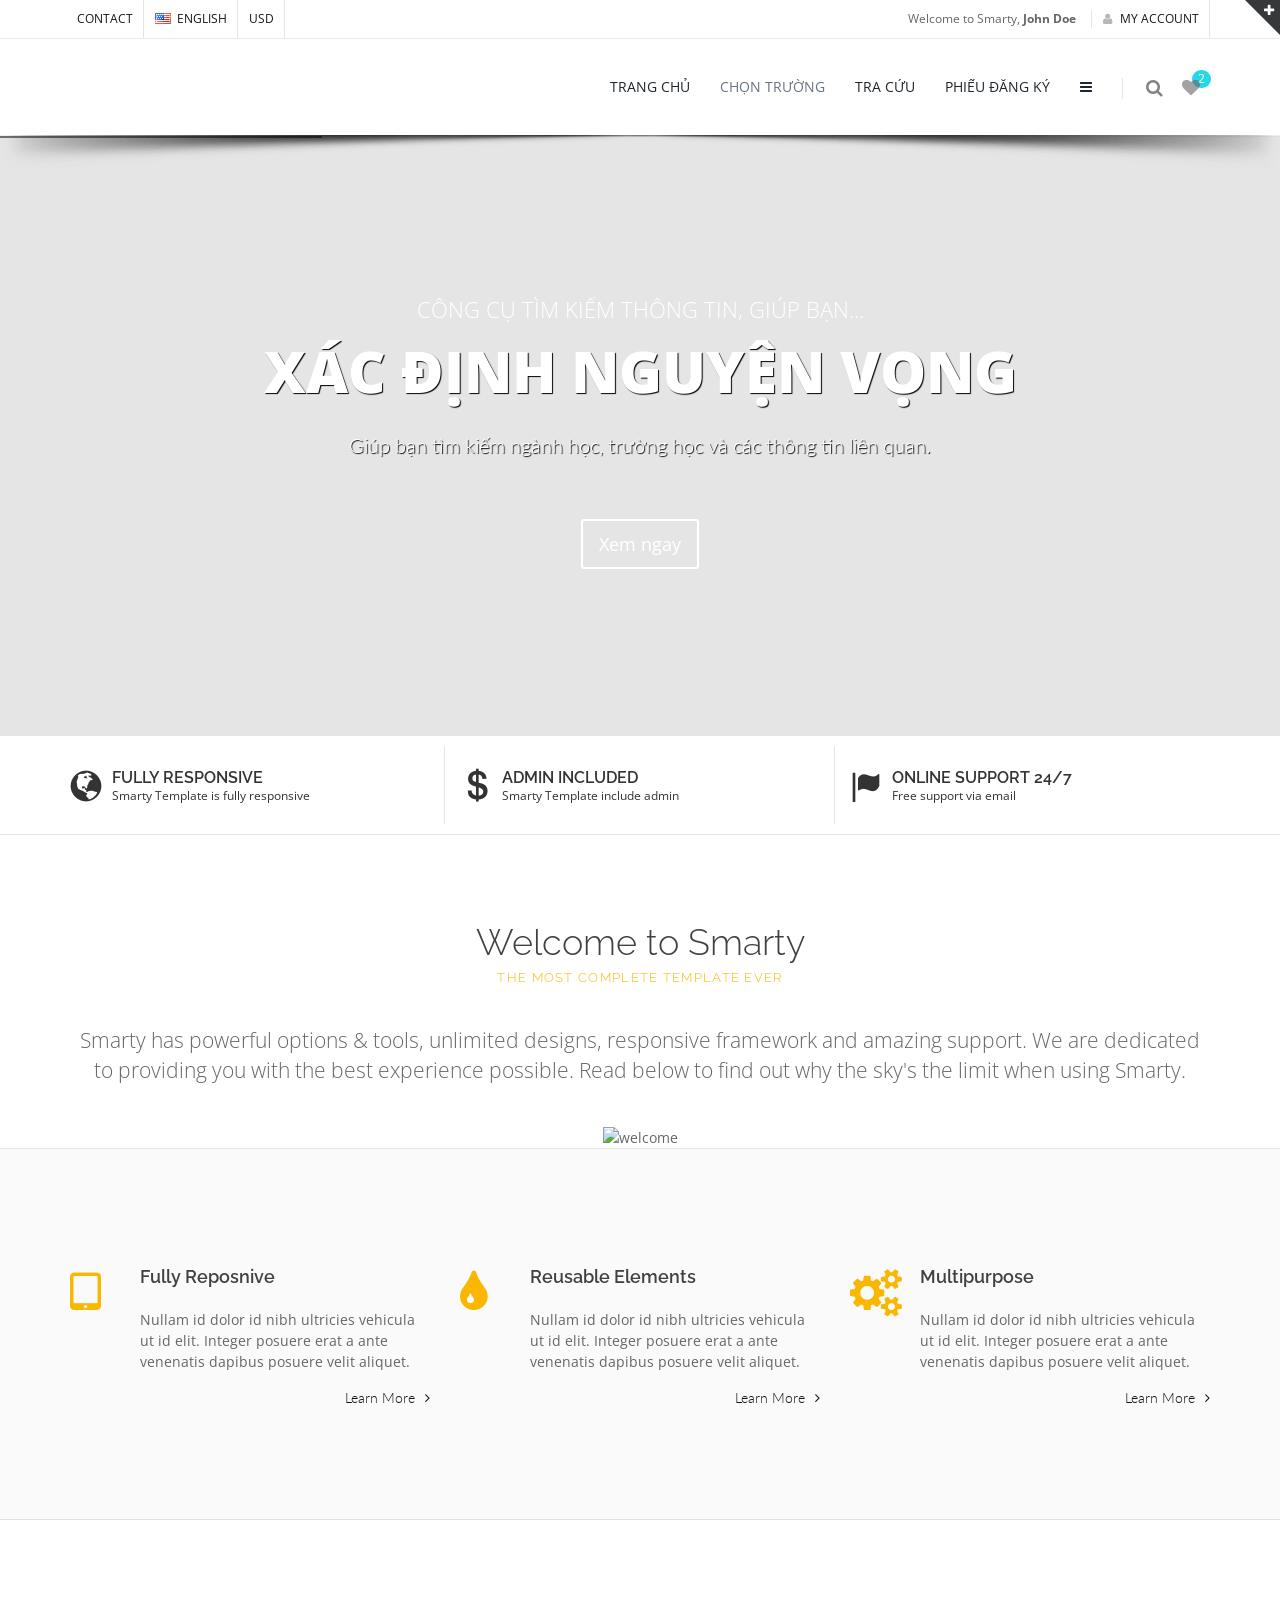
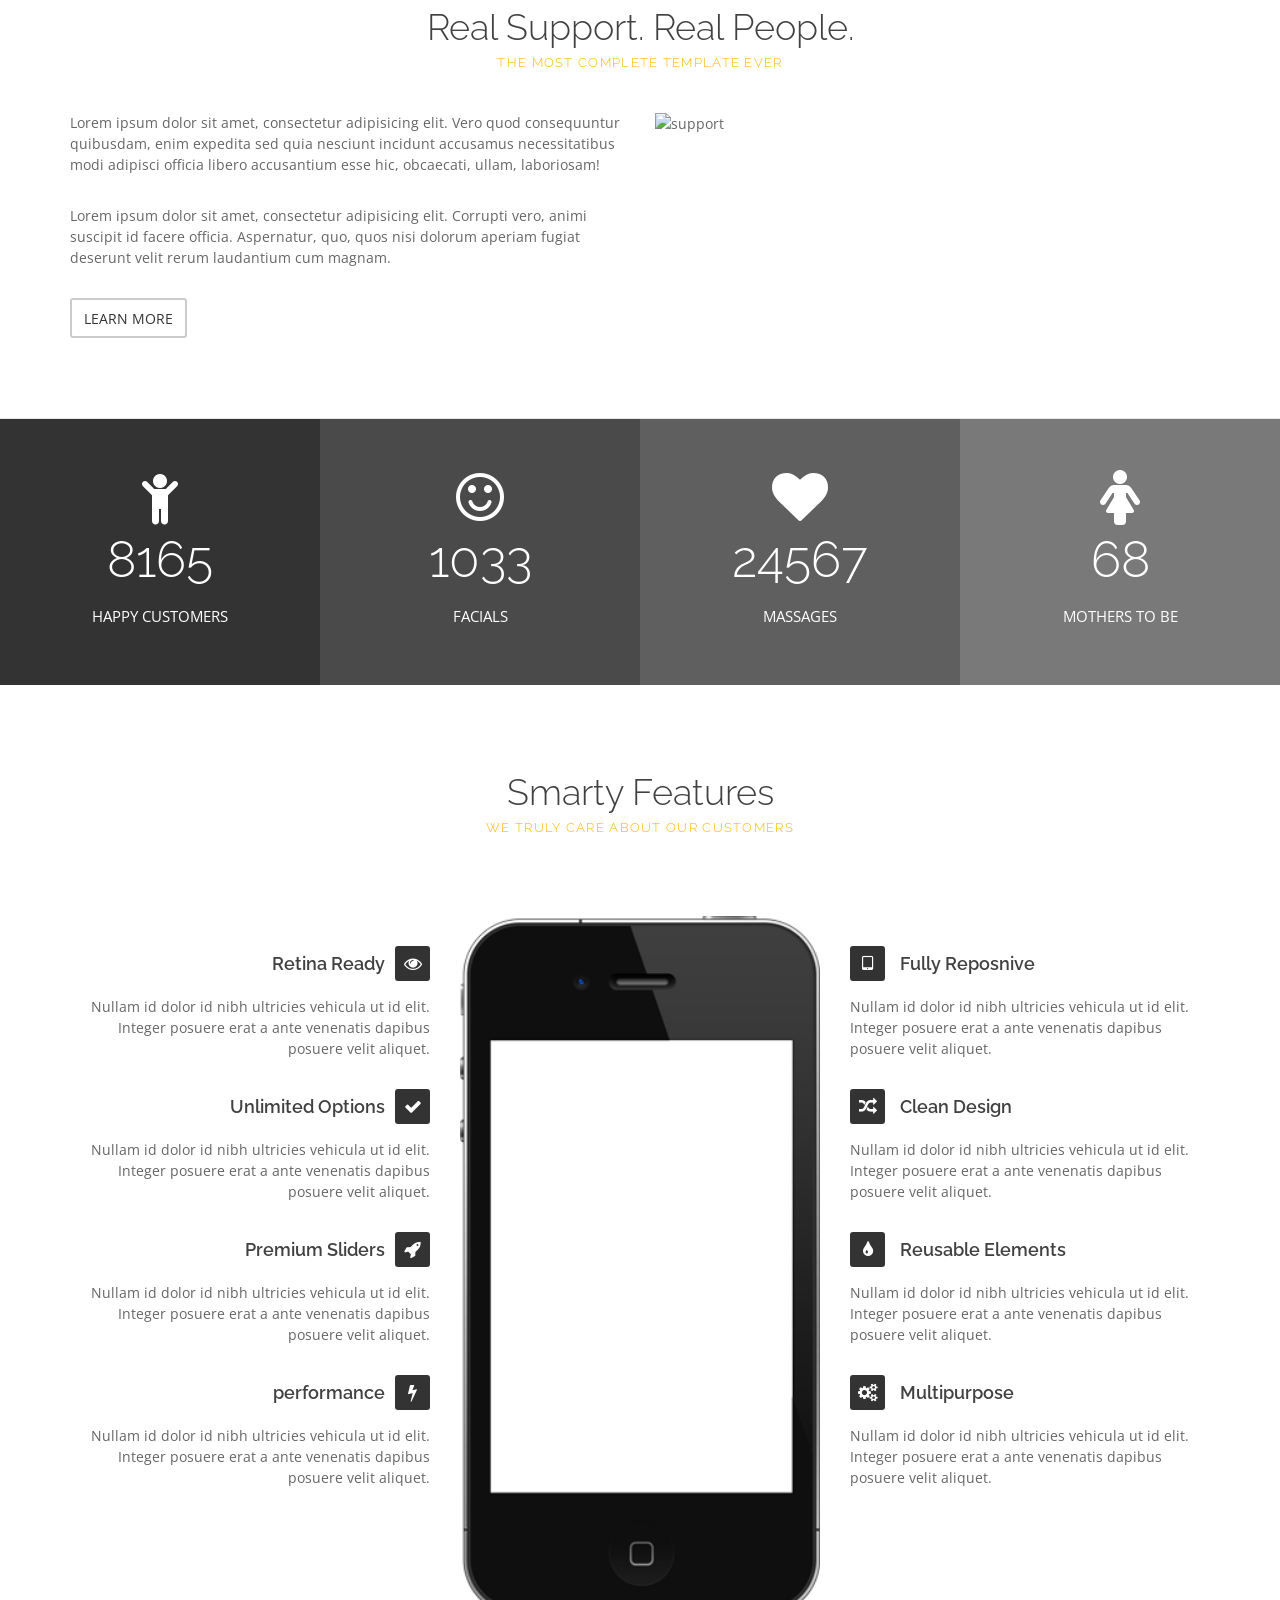
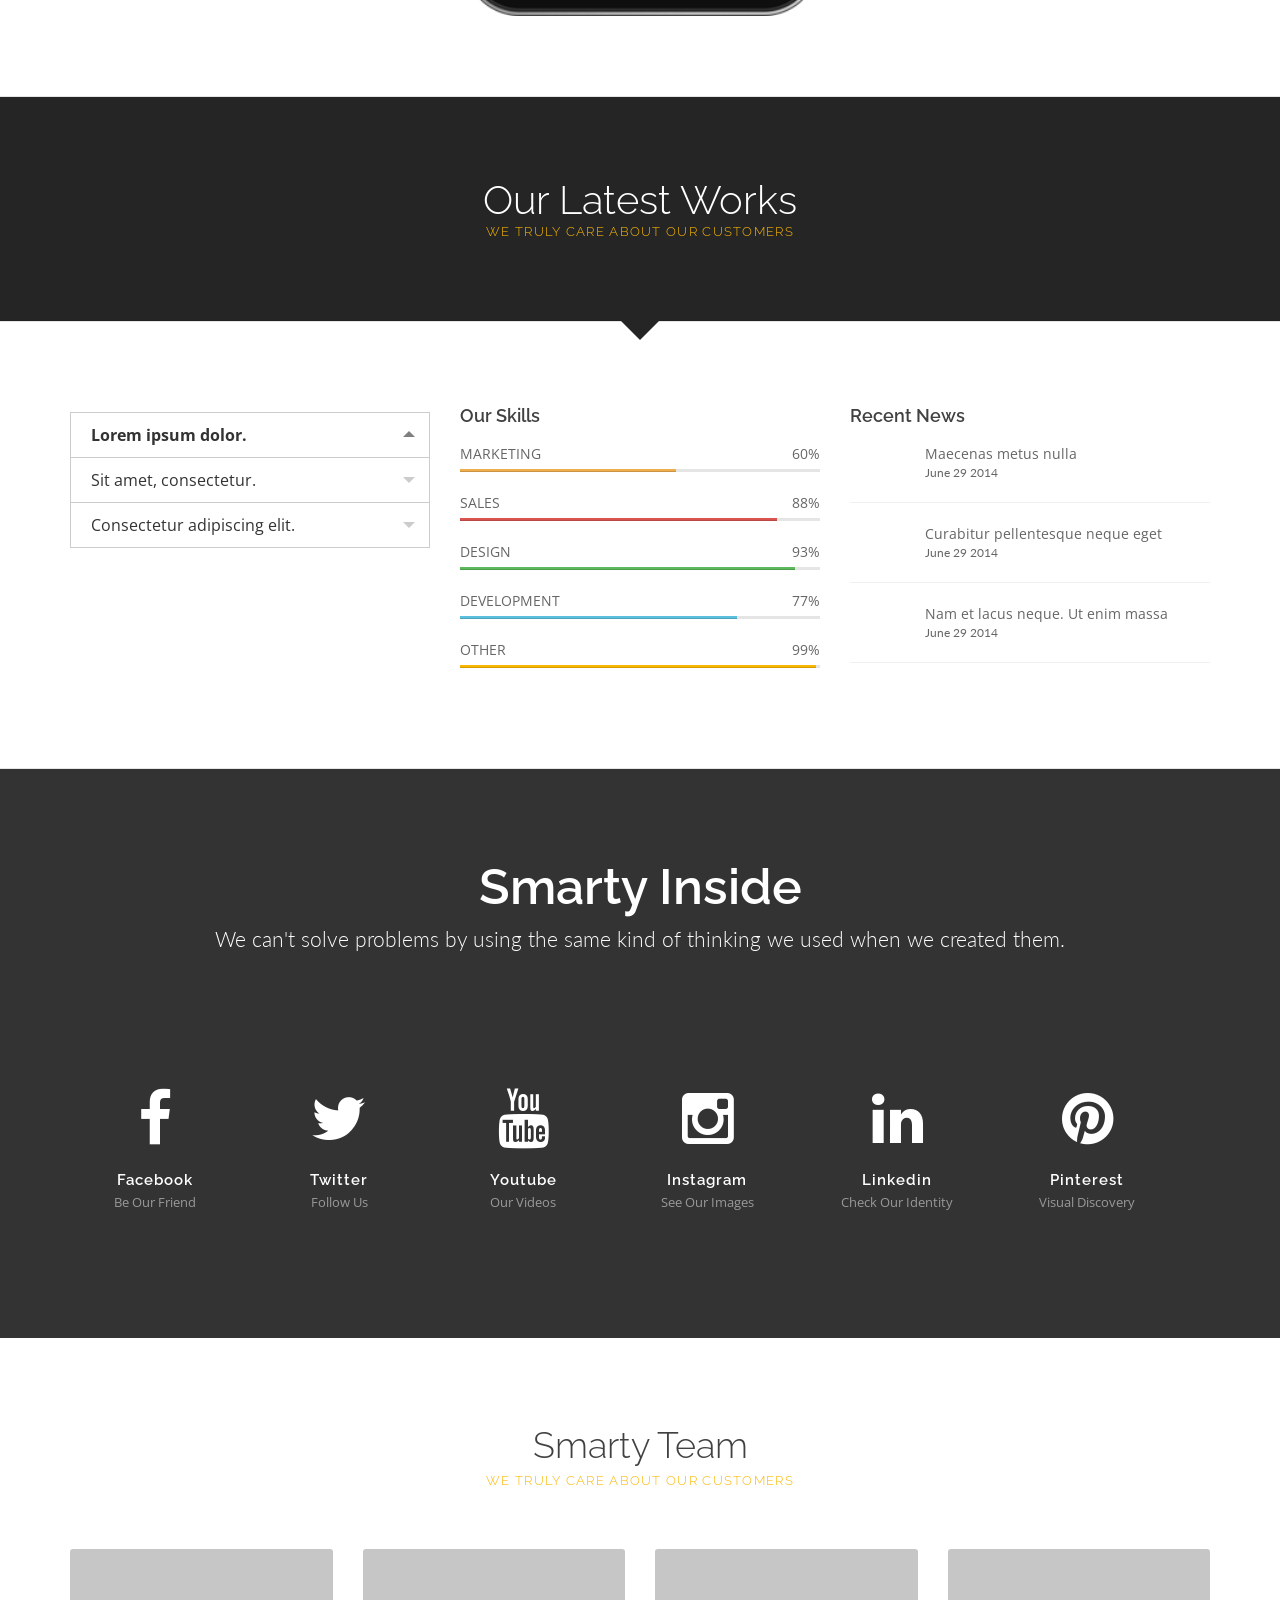
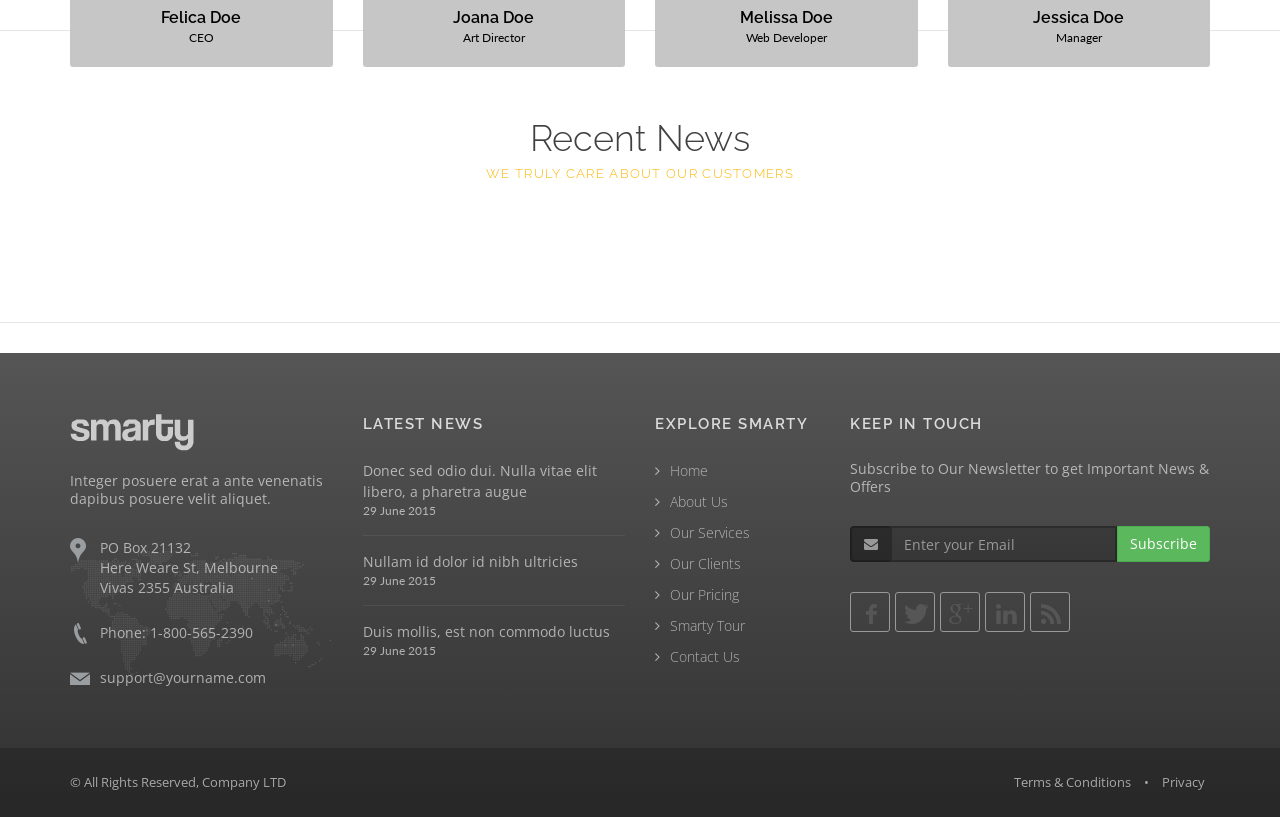
==== commit 22714e0c: "fix" ====
--- a/static/index.html
+++ b/static/index.html
@@ -211,9 +211,9 @@
 
 							<!-- QUICK SHOP CART -->
 							<li class="quick-cart">
-								<a href="#">
+								<a href="#" data-toggle="tooltip" title="Danh sách nguyện vọng của bạn">
 									<span class="badge badge-aqua btn-xs badge-corner">2</span>
-									<i class="fa fa-shopping-cart"></i> 
+									<i class="fa fa-heart"></i> 
 								</a>
 								<div class="quick-cart-box">
 									<h4>Shop Cart</h4>
@@ -281,13 +281,13 @@
 									</li>
 								-->
 								<ul id="topMain" class="nav nav-pills nav-main">
-									<li class="active"><!-- HOME -->
-										<a href="#">
+									<li><!-- HOME -->
+										<a href="index.html">
 											TRANG CHỦ
 										</a>
 									</li>
-										<li>
-										<a href="#">
+									<li class="active">
+										<a href="chon-truong.html">
 											CHỌN TRƯỜNG
 										</a>
 									</li>
@@ -351,7 +351,7 @@
 					<ul class="hide">
 
 						<!-- SLIDE  -->
-						<li data-transition="fade" data-slotamount="1" data-masterspeed="1500" data-delay="10000" data-saveperformance="off" data-title="Slide 1" style="background-color: #F6F6F6;">
+						<!-- <li data-transition="fade" data-slotamount="1" data-masterspeed="1500" data-delay="10000" data-saveperformance="off" data-title="Slide 1" style="background-color: #F6F6F6;">
 
 							<img src="assets/images/backgrounds/grey-noise-min.jpg" alt="video" data-bgposition="top center" data-bgfit="cover" data-bgrepeat="no-repeat">
 
@@ -468,12 +468,12 @@
 								style="z-index: 21; text-shadow:none;">Admin Included
 							</div>
 
-						</li>
+						</li> -->
 
 						<!-- SLIDE  -->
 						<li data-transition="random" data-slotamount="1" data-masterspeed="1000" data-saveperformance="off" data-title="Slide 2">
 
-							<img src="assets/images/1x1.png" data-lazyload="assets/images/demo/index-min.jpg" alt="" data-bgfit="cover" data-bgposition="center bottom" data-bgrepeat="no-repeat" />
+							<img src="assets/images/1x1.png" data-lazyload="http://daihoc.fpt.edu.vn/media/2016/12/Tuyen-sinh.jpg" alt="" data-bgfit="cover" data-bgposition="center bottom" data-bgrepeat="no-repeat" />
 
 							<div class="overlay dark-1"><!-- dark overlay [1 to 9 opacity] --></div>
 
@@ -490,7 +490,7 @@
 								data-endelementdelay="0.1"
 								data-endspeed="1000"
 								data-endeasing="Power4.easeIn" style="z-index: 10;">
-								<span class="weight-300">DEVELOPMENT / MARKETING / DESIGN / PHOTO</span>
+								<span class="weight-300">CÔNG CỤ TÌM KIẾM THÔNG TIN, GIÚP BẠN...</span>
 							</div>
 
 							<div class="tp-caption customin ltl tp-resizeme large_bold_white"
@@ -506,7 +506,7 @@
 								data-endelementdelay="0.1"
 								data-endspeed="1000"
 								data-endeasing="Power4.easeIn" style="z-index: 10;">
-								WELCOME TO SMARTY
+								XÁC ĐỊNH NGUYỆN VỌNG
 							</div>
 
 							<div class="tp-caption customin ltl tp-resizeme small_light_white font-lato"
@@ -522,7 +522,7 @@
 								data-endelementdelay="0.1"
 								data-endspeed="1000"
 								data-endeasing="Power4.easeIn" style="z-index: 10; width: 100%; max-width: 750px; white-space: normal; text-align:center; font-size:20px;">
-								Fabulas definitiones ei pri per recteque hendrerit scriptorem in errem scribentur mel fastidii propriae philosophia cu mea.
+								Giúp bạn tìm kiếm ngành học, trường học và các thông tin liên quan.
 							</div>
 
 							<div class="tp-caption customin ltl tp-resizeme"
@@ -538,8 +538,8 @@
 								data-endelementdelay="0.1"
 								data-endspeed="1000"
 								data-endeasing="Power4.easeIn" style="z-index: 10;">
-								<a href="#purchase" class="btn btn-default btn-lg">
-									<span>Purchase Smarty Now</span> 
+								<a href="chon-truong.html" class="btn btn-default btn-lg">
+									<span>Xem ngay</span> 
 								</a>
 							</div>
 
@@ -559,7 +559,7 @@
 								data-endelementdelay="0.1" 
 								data-endspeed="300" 
 								style="z-index: 2;">
-								<img src="assets/images/1x1.png" data-lazyload="assets/images/demo/ipad.png" alt="" />
+								<img src="assets/images/1x1.png" data-lazyload="http://imgs.vietnamnet.vn/Images/2017/02/14/10/20170214100910-dang-ky-xet-tuyen-2.jpg" alt="" />
 							</div>
 
 							<div class="tp-caption block_black sft" 
@@ -573,7 +573,7 @@
 								data-elementdelay="0.1" 
 								data-endelementdelay="0.1" 
 								data-endspeed="300" 
-								style="z-index: 3; max-width: auto; max-height: auto; white-space: nowrap;">Smarty Template
+								style="z-index: 3; max-width: auto; max-height: auto; white-space: nowrap;">Hỗ trợ
 							</div>
 
 							<div class="tp-caption block_black sfb" 
@@ -587,7 +587,7 @@
 								data-elementdelay="0.1" 
 								data-endelementdelay="0.1" 
 								data-endspeed="300" 
-								style="z-index: 4; max-width: auto; max-height: auto; white-space: nowrap;">100% Fully Responisve
+								style="z-index: 4; max-width: auto; max-height: auto; white-space: nowrap;">điền thông tin
 							</div>
 
 							<div class="tp-caption block_theme_color sft" 
@@ -601,7 +601,7 @@
 								data-elementdelay="0.1" 
 								data-endelementdelay="0.1" 
 								data-endspeed="300" 
-								style="z-index: 5; max-width: auto; max-height: auto; white-space: nowrap;">With Incredible
+								style="z-index: 5; max-width: auto; max-height: auto; white-space: nowrap;">vào
 							</div>
 
 							<div class="tp-caption block_theme_color sfb" 
@@ -615,7 +615,7 @@
 								data-elementdelay="0.1" 
 								data-endelementdelay="0.1" 
 								data-endspeed="300" 
-								style="z-index: 6; max-width: auto; max-height: auto; white-space: nowrap;">Additions &amp; Optimizations
+								style="z-index: 6; max-width: auto; max-height: auto; white-space: nowrap;">Phiếu đăng ký dự thi 
 							</div>
 
 							<div class="tp-caption block_black sft" 
@@ -629,12 +629,13 @@
 								data-elementdelay="0.1" 
 								data-endelementdelay="0.1" 
 								data-endspeed="300" 
-								style="z-index: 7; max-width: auto; max-height: auto; white-space: nowrap;">For Your Next Projects
+								style="z-index: 7; max-width: auto; max-height: auto; white-space: nowrap;">
+								THPT Quốc gia
 							</div>
 						</li>
 
 						<!-- SLIDE  -->
-						<li data-transition="fade" data-slotamount="7" data-masterspeed="300" data-link="http://www.stepofweb.com/" data-title="Slide 4" data-target="_blank" data-saveperformance="off">
+						<!-- <li data-transition="fade" data-slotamount="7" data-masterspeed="300" data-link="http://www.stepofweb.com/" data-title="Slide 4" data-target="_blank" data-saveperformance="off">
 
 							<img src="assets/images/1x1.png" data-lazyload="assets/images/demo/wall.jpg" alt="" data-bgfit="cover" data-bgposition="left top" data-bgrepeat="no-repeat" />
 
@@ -720,10 +721,10 @@
 								data-endspeed="300" 
 								style="z-index: 7; max-width: auto; max-height: auto; white-space: nowrap;">Why Not Buy Epona?
 							</div>
-						</li>
+						</li> -->
 
 						<!-- SLIDE  -->
-						<li data-transition="random" data-slotamount="1" data-masterspeed="1000" data-saveperformance="off" data-title="Slide 5">
+						<!-- <li data-transition="random" data-slotamount="1" data-masterspeed="1000" data-saveperformance="off" data-title="Slide 5">
 
 							<img src="assets/images/1x1.png" data-lazyload="assets/images/demo/1200x800/24-min.jpg" alt="" data-bgposition="center center" data-kenburns="on" data-duration="10000" data-ease="Linear.easeNone" data-bgfit="100" data-bgfitend="110" />
 
@@ -759,10 +760,10 @@
 								<span style="font-size:24px;font-weight:400;">&ndash; Pat Conroy</span>
 							</div>
 
-						</li>
+						</li> -->
 
 						<!-- SLIDE -->
-						<li data-transition="fade" data-slotamount="1" data-masterspeed="1000" data-saveperformance="off" data-title="Slide 6">
+						<!-- <li data-transition="fade" data-slotamount="1" data-masterspeed="1000" data-saveperformance="off" data-title="Slide 6">
 
 							<img src="assets/images/1x1.png" data-lazyload="assets/images/demo/video/back.jpg" alt="video" data-bgposition="center center" data-bgfit="cover" data-bgrepeat="no-repeat">
 
@@ -784,7 +785,7 @@
 								data-aspectratio="16:9" 
 								data-forcerewind="on" style="z-index: 2;">
 
-								<div class="tp-dottedoverlay twoxtwo"><!-- dotted overlay --></div>
+								<div class="tp-dottedoverlay twoxtwo"><!-- dotted overlay --</div>
 
 								<video class="" preload="none" style="widt:100%;height:100%" poster="assets/images/demo/video/back.jpg">
 									<source src="assets/images/demo/video/back.webm" type="video/webm" />
@@ -859,7 +860,7 @@
 								</a>
 							</div>
 
-						</li>
+						</li> -->
 
 					</ul>
 
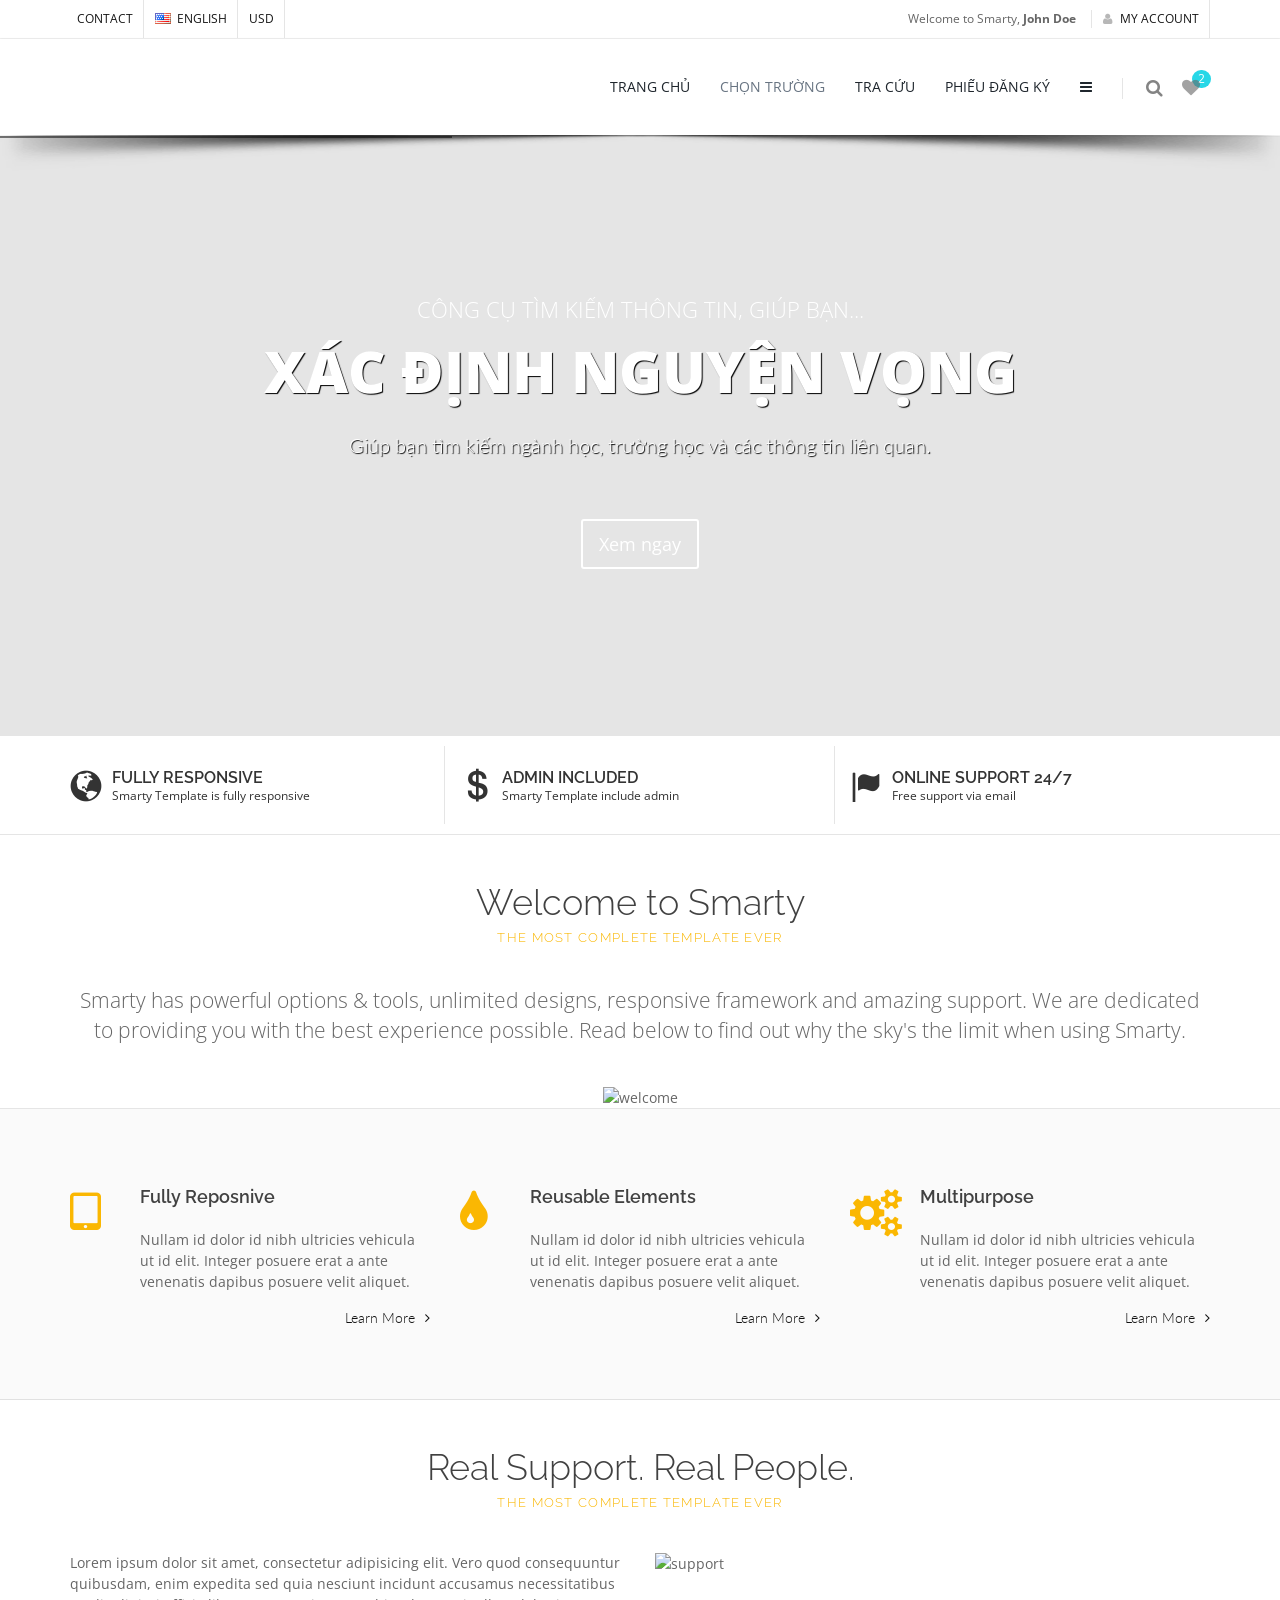
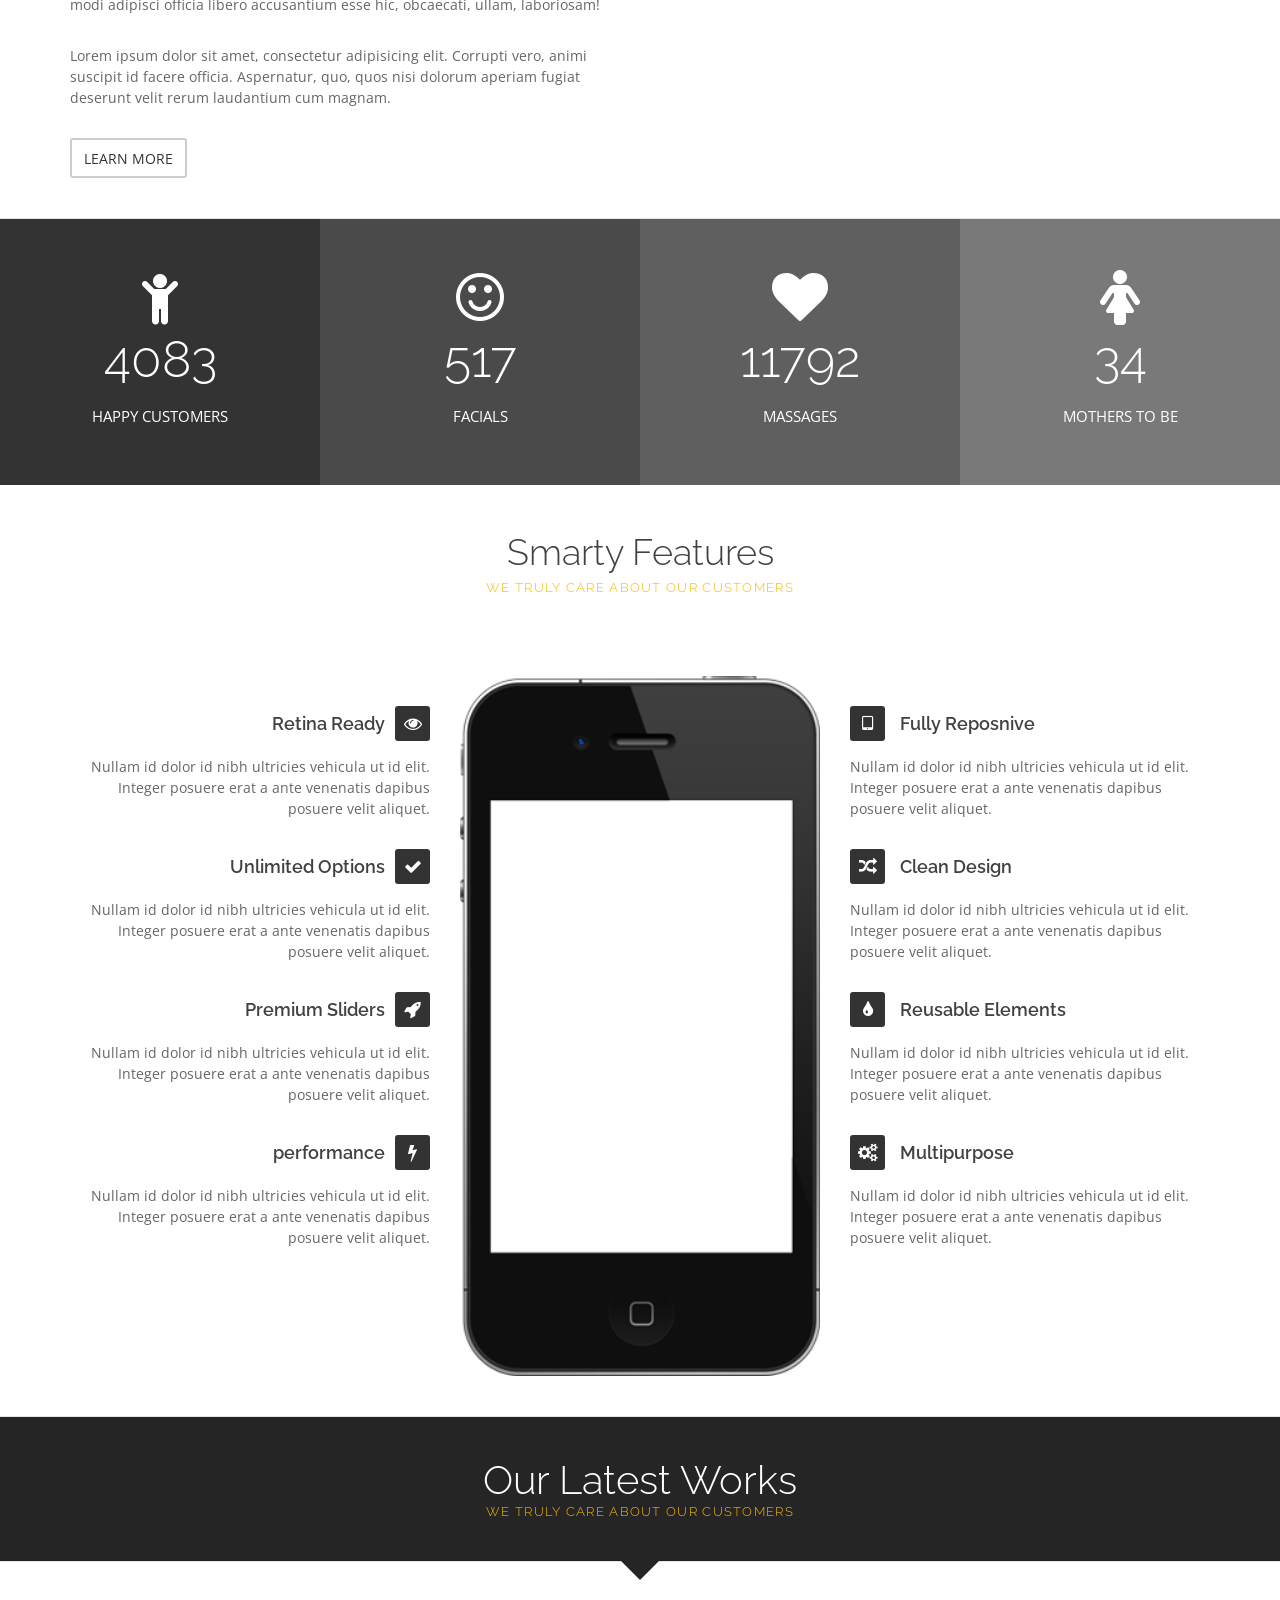
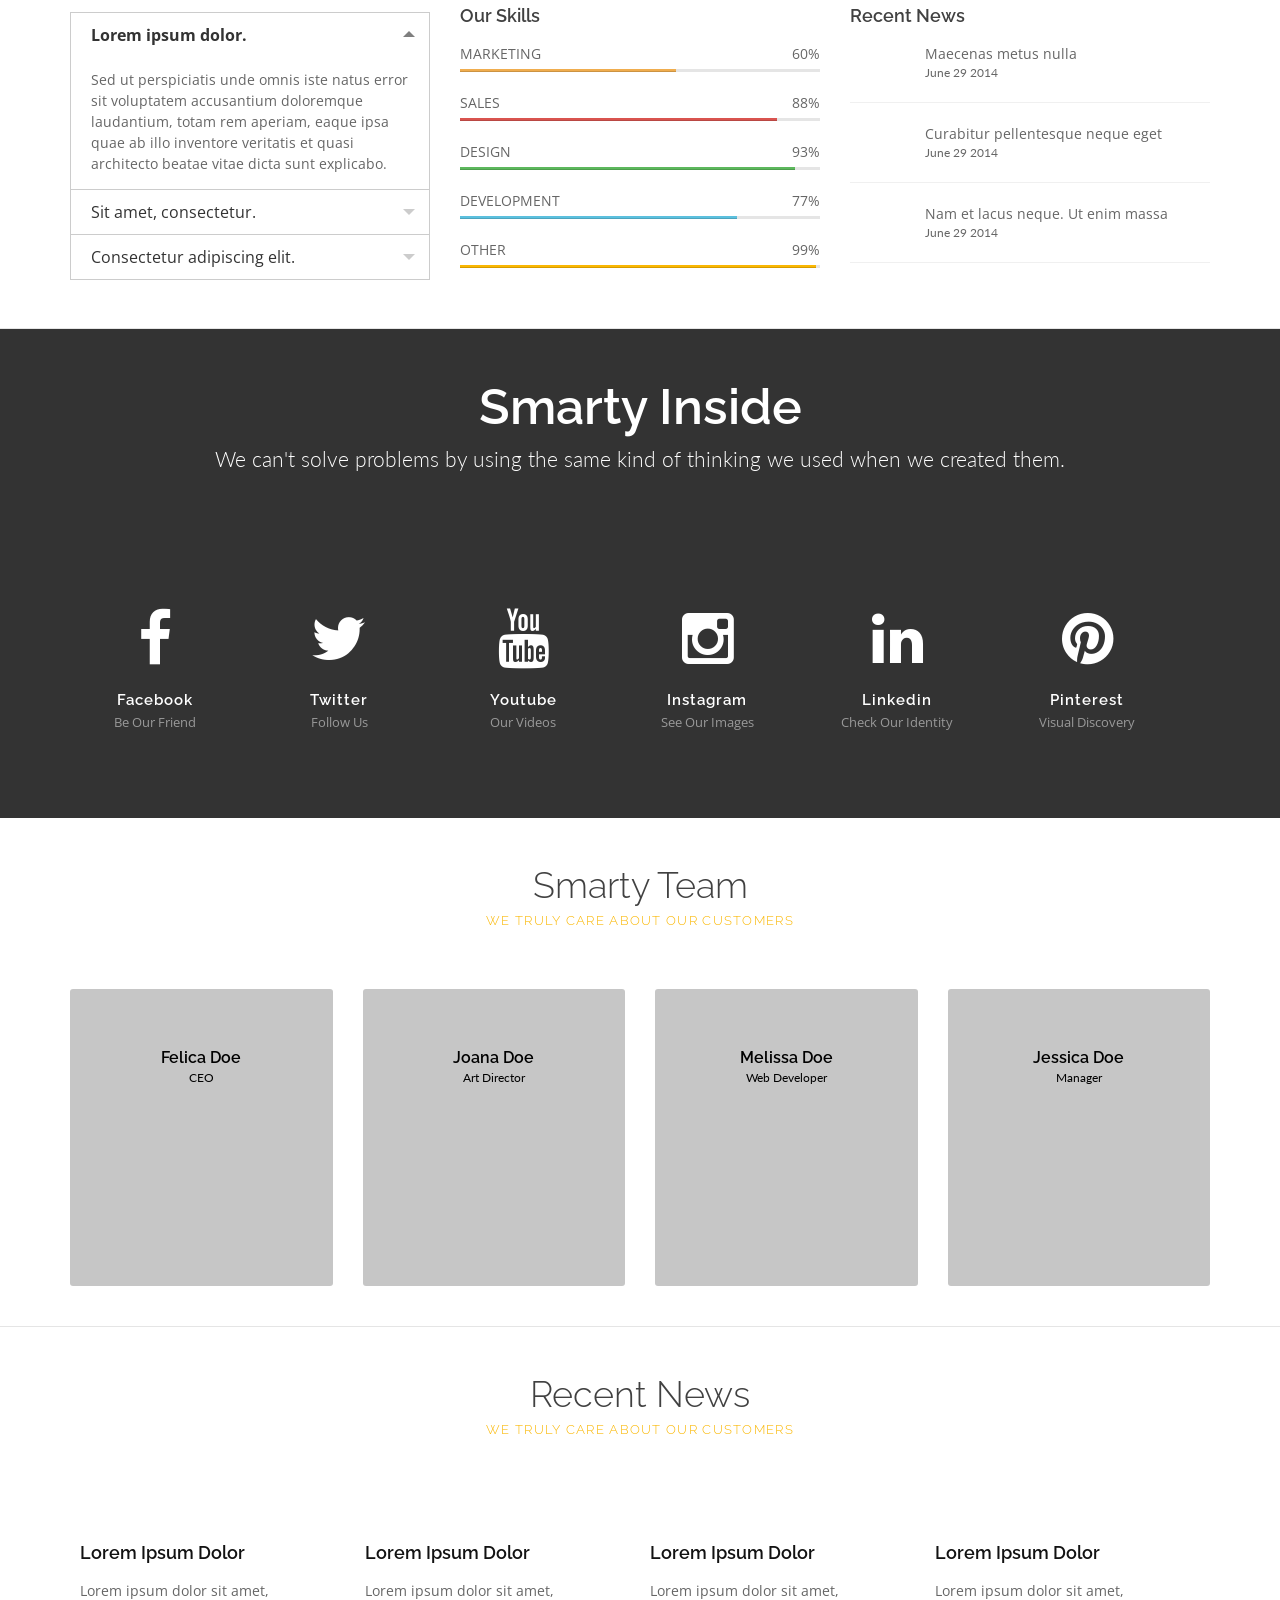
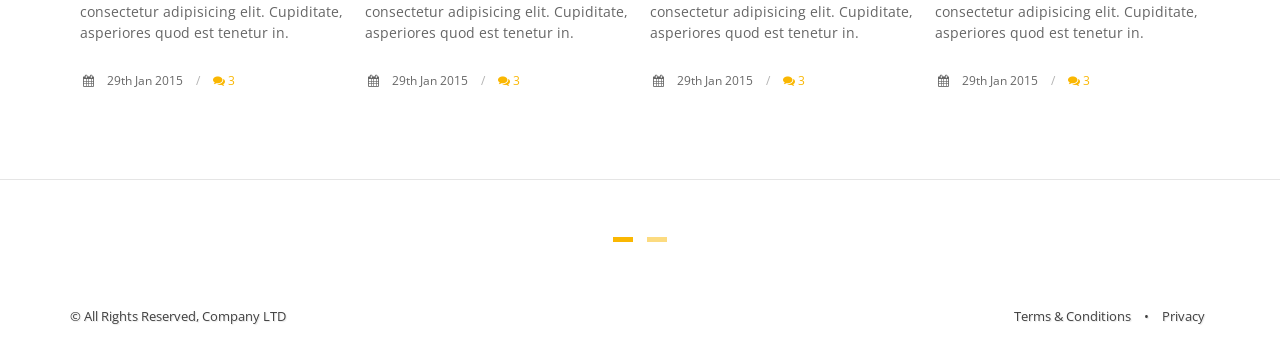
==== commit 042ae4d3: "Fix" ====
--- a/static/index.html
+++ b/static/index.html
@@ -31,6 +31,9 @@
 		<!-- PAGE LEVEL SCRIPTS -->
 		<link href="assets/css/header-1.css" rel="stylesheet" type="text/css" />
 		<link href="assets/css/color_scheme/yellow.css" rel="stylesheet" type="text/css" id="color_scheme" />
+
+		<!-- CUSTOM -->
+		<link href="assets/css/custom.css" rel="stylesheet" type="text/css" />
 	</head>
 
 	<!--
@@ -55,48 +58,6 @@
 		data-background="assets/images/boxed_background/1.jpg"
 	-->
 	<body class="smoothscroll enable-animation">
-
-		<!-- SLIDE TOP -->
-		<div id="slidetop">
-
-			<div class="container">
-				
-				<div class="row">
-
-					<div class="col-md-4">
-						<h6><i class="icon-heart"></i> WHY SMARTY?</h6>
-						<p>Lorem ipsum dolor sit amet, consectetur adipiscing elit. Maecenas metus nulla, commodo a sodales sed, dignissim pretium nunc. Nam et lacus neque. Ut enim massa, sodales tempor convallis et, iaculis ac massa. </p>
-					</div>
-
-					<div class="col-md-4">
-						<h6><i class="icon-attachment"></i> RECENTLY VISITED</h6>
-						<ul class="list-unstyled">
-							<li><a href="#"><i class="fa fa-angle-right"></i> Consectetur adipiscing elit amet</a></li>
-							<li><a href="#"><i class="fa fa-angle-right"></i> This is a very long text, very very very very very very very very very very very very </a></li>
-							<li><a href="#"><i class="fa fa-angle-right"></i> Lorem ipsum dolor sit amet</a></li>
-							<li><a href="#"><i class="fa fa-angle-right"></i> Dolor sit amet,consectetur adipiscing elit amet</a></li>
-							<li><a href="#"><i class="fa fa-angle-right"></i> Consectetur adipiscing elit amet,consectetur adipiscing elit</a></li>
-						</ul>
-					</div>
-
-					<div class="col-md-4">
-						<h6><i class="icon-envelope"></i> CONTACT INFO</h6>
-						<ul class="list-unstyled">
-							<li><b>Address:</b> PO Box 21132, Here Weare St, <br /> Melbourne, Vivas 2355 Australia</li>
-							<li><b>Phone:</b> 1-800-565-2390</li>
-							<li><b>Email:</b> <a href="mailto:support@yourname.com">support@yourname.com</a></li>
-						</ul>
-					</div>
-
-				</div>
-
-			</div>
-
-			<a class="slidetop-toggle" href="#"><!-- toggle button --></a>
-
-		</div>
-		<!-- /SLIDE TOP -->
-
 
 		<!-- wrapper -->
 		<div id="wrapper">
@@ -297,7 +258,7 @@
 										</a>
 									</li>
 									<li>
-										<a href="#">
+										<a href="phieu-dang-ky.html">
 											PHIẾU ĐĂNG KÝ
 										</a>
 									</li>
@@ -2128,130 +2089,6 @@
 
 			<!-- FOOTER -->
 			<footer id="footer">
-				<div class="container">
-
-					<div class="row">
-						
-						<div class="col-md-3">
-							<!-- Footer Logo -->
-							<img class="footer-logo" src="assets/images/logo-footer.png" alt="" />
-
-							<!-- Small Description -->
-							<p>Integer posuere erat a ante venenatis dapibus posuere velit aliquet.</p>
-
-							<!-- Contact Address -->
-							<address>
-								<ul class="list-unstyled">
-									<li class="footer-sprite address">
-										PO Box 21132<br>
-										Here Weare St, Melbourne<br>
-										Vivas 2355 Australia<br>
-									</li>
-									<li class="footer-sprite phone">
-										Phone: 1-800-565-2390
-									</li>
-									<li class="footer-sprite email">
-										<a href="mailto:support@yourname.com">support@yourname.com</a>
-									</li>
-								</ul>
-							</address>
-							<!-- /Contact Address -->
-
-						</div>
-
-						<div class="col-md-3">
-
-							<!-- Latest Blog Post -->
-							<h4 class="letter-spacing-1">LATEST NEWS</h4>
-							<ul class="footer-posts list-unstyled">
-								<li>
-									<a href="#">Donec sed odio dui. Nulla vitae elit libero, a pharetra augue</a>
-									<small>29 June 2015</small>
-								</li>
-								<li>
-									<a href="#">Nullam id dolor id nibh ultricies</a>
-									<small>29 June 2015</small>
-								</li>
-								<li>
-									<a href="#">Duis mollis, est non commodo luctus</a>
-									<small>29 June 2015</small>
-								</li>
-							</ul>
-							<!-- /Latest Blog Post -->
-
-						</div>
-
-						<div class="col-md-2">
-
-							<!-- Links -->
-							<h4 class="letter-spacing-1">EXPLORE SMARTY</h4>
-							<ul class="footer-links list-unstyled">
-								<li><a href="#">Home</a></li>
-								<li><a href="#">About Us</a></li>
-								<li><a href="#">Our Services</a></li>
-								<li><a href="#">Our Clients</a></li>
-								<li><a href="#">Our Pricing</a></li>
-								<li><a href="#">Smarty Tour</a></li>
-								<li><a href="#">Contact Us</a></li>
-							</ul>
-							<!-- /Links -->
-
-						</div>
-
-						<div class="col-md-4">
-
-							<!-- Newsletter Form -->
-							<h4 class="letter-spacing-1">KEEP IN TOUCH</h4>
-							<p>Subscribe to Our Newsletter to get Important News &amp; Offers</p>
-
-							<form class="validate" action="http://theme.stepofweb.com/Smarty/v1.1.2/HTML/php/newsletter.php" method="post" data-success="Subscribed! Thank you!" data-toastr-position="bottom-right">
-								<div class="input-group">
-									<span class="input-group-addon"><i class="fa fa-envelope"></i></span>
-									<input type="email" id="email" name="email" class="form-control required" placeholder="Enter your Email">
-									<span class="input-group-btn">
-										<button class="btn btn-success" type="submit">Subscribe</button>
-									</span>
-								</div>
-							</form>
-							<!-- /Newsletter Form -->
-
-							<!-- Social Icons -->
-							<div class="margin-top-20">
-								<a href="#" class="social-icon social-icon-border social-facebook pull-left" data-toggle="tooltip" data-placement="top" title="Facebook">
-
-									<i class="icon-facebook"></i>
-									<i class="icon-facebook"></i>
-								</a>
-
-								<a href="#" class="social-icon social-icon-border social-twitter pull-left" data-toggle="tooltip" data-placement="top" title="Twitter">
-									<i class="icon-twitter"></i>
-									<i class="icon-twitter"></i>
-								</a>
-
-								<a href="#" class="social-icon social-icon-border social-gplus pull-left" data-toggle="tooltip" data-placement="top" title="Google plus">
-									<i class="icon-gplus"></i>
-									<i class="icon-gplus"></i>
-								</a>
-
-								<a href="#" class="social-icon social-icon-border social-linkedin pull-left" data-toggle="tooltip" data-placement="top" title="Linkedin">
-									<i class="icon-linkedin"></i>
-									<i class="icon-linkedin"></i>
-								</a>
-
-								<a href="#" class="social-icon social-icon-border social-rss pull-left" data-toggle="tooltip" data-placement="top" title="Rss">
-									<i class="icon-rss"></i>
-									<i class="icon-rss"></i>
-								</a>
-					
-							</div>
-							<!-- /Social Icons -->
-
-						</div>
-
-					</div>
-
-				</div>
-
 				<div class="copyright">
 					<div class="container">
 						<ul class="pull-right nomargin list-inline mobile-block">
@@ -2392,7 +2229,7 @@
 		<!-- JAVASCRIPT FILES -->
 		<script type="text/javascript" src="assets/plugins/jquery/jquery-2.1.4.min.js"></script>
 		<script src="https://maxcdn.bootstrapcdn.com/bootstrap/3.3.7/js/bootstrap.min.js" integrity="sha384-Tc5IQib027qvyjSMfHjOMaLkfuWVxZxUPnCJA7l2mCWNIpG9mGCD8wGNIcPD7Txa" crossorigin="anonymous"></script>
-		<script type="text/javascript">var plugin_path = 'assets/plugins/index.html';</script>
+		<script type="text/javascript">var plugin_path = 'assets/plugins/';</script>
 
 		<script type="text/javascript" src="assets/js/scripts.js"></script>
 		
--- a/static/assets/css/custom.css
+++ b/static/assets/css/custom.css
@@ -0,0 +1,31 @@
+/** ********************************************** **
+	Styles customized by Wisky's developers
+*************************************************** **/
+
+div.side-nav .select2 ul>li:before {
+	display: none;
+}
+
+section {
+	padding: 40px 0;
+}
+
+#wrapper {
+	background: url('http://eskipaper.com/images/free-school-wallpaper-1.jpg');
+}
+
+#footer, #topBar, .section-smoke .container {
+	background: rgba(255,255,255,.85);
+}
+
+#footer *, #footer > .copyright {
+	background: none;
+	color: #414141 !important;
+}
+
+.section-smoke .container {
+	border: 1px solid gray;
+	padding: 30px 25px;
+	background: white;
+	background: rgba(255,255,255,.95);
+}
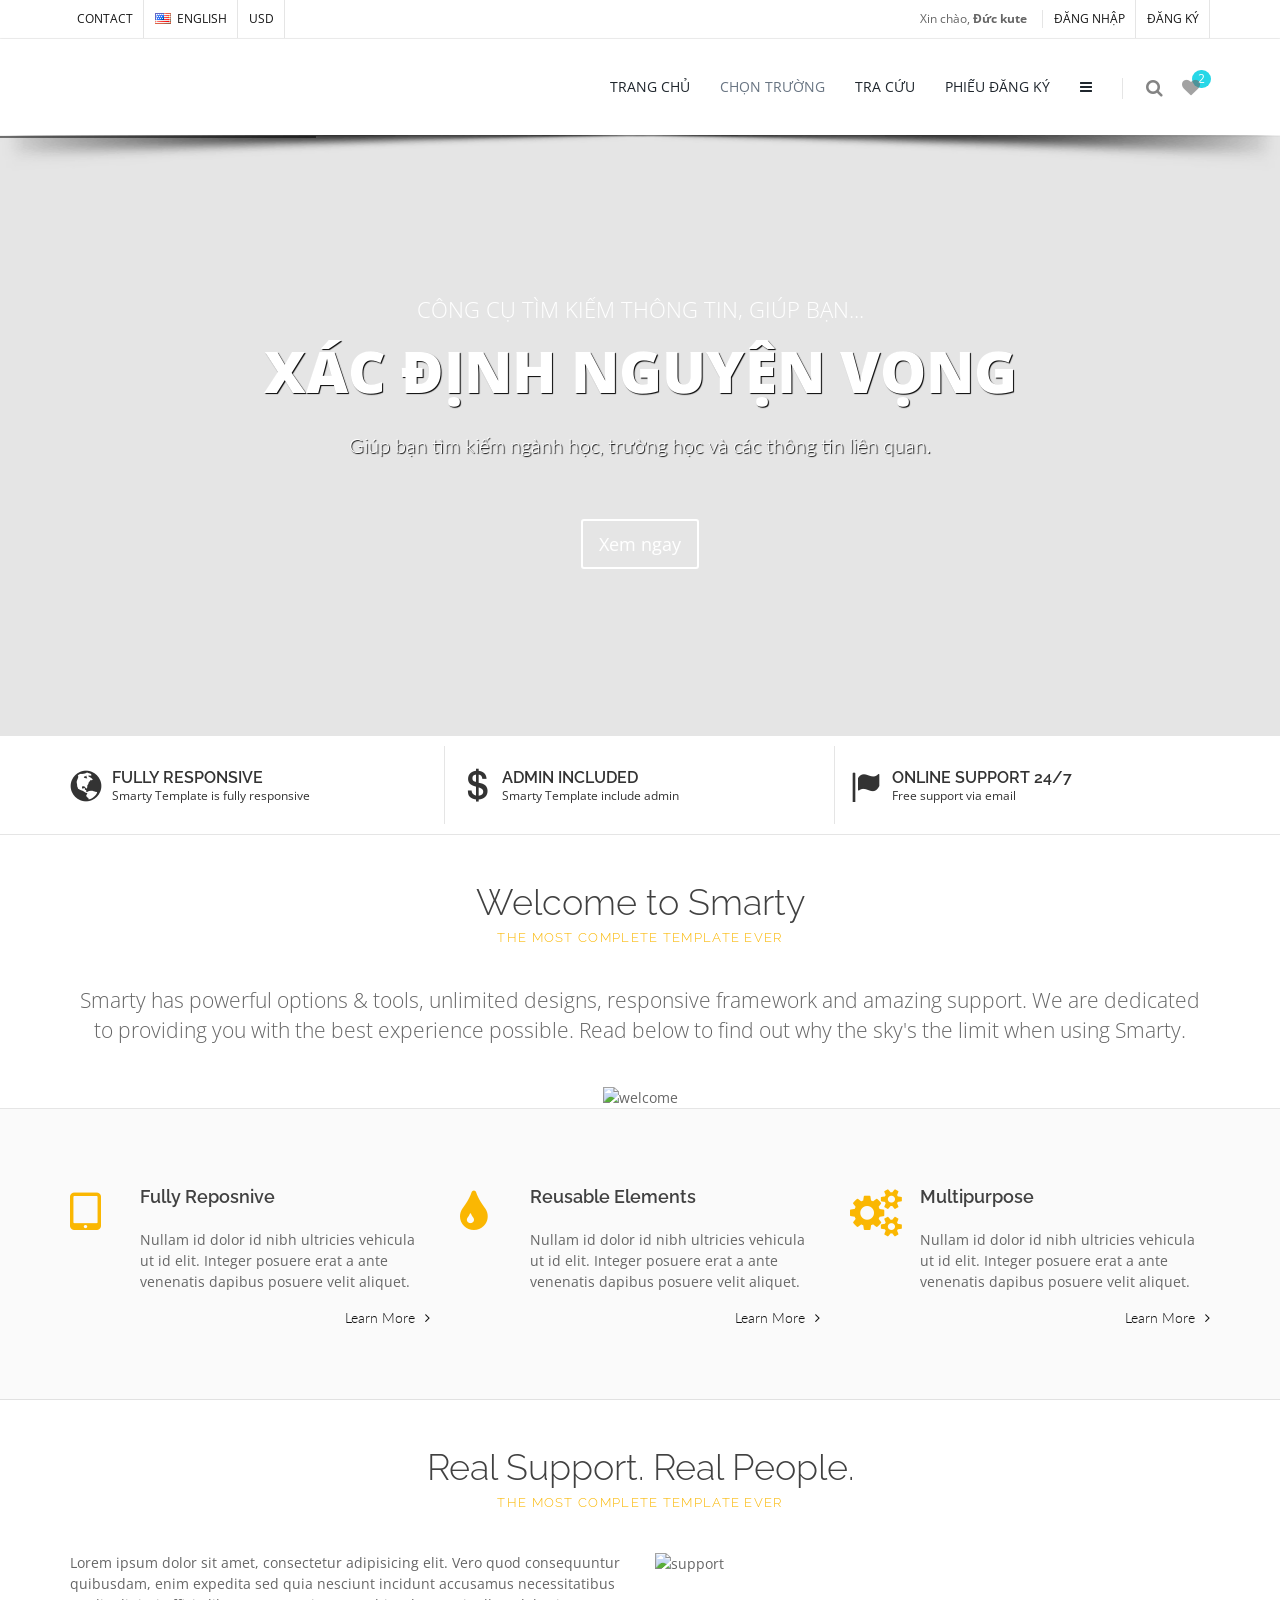
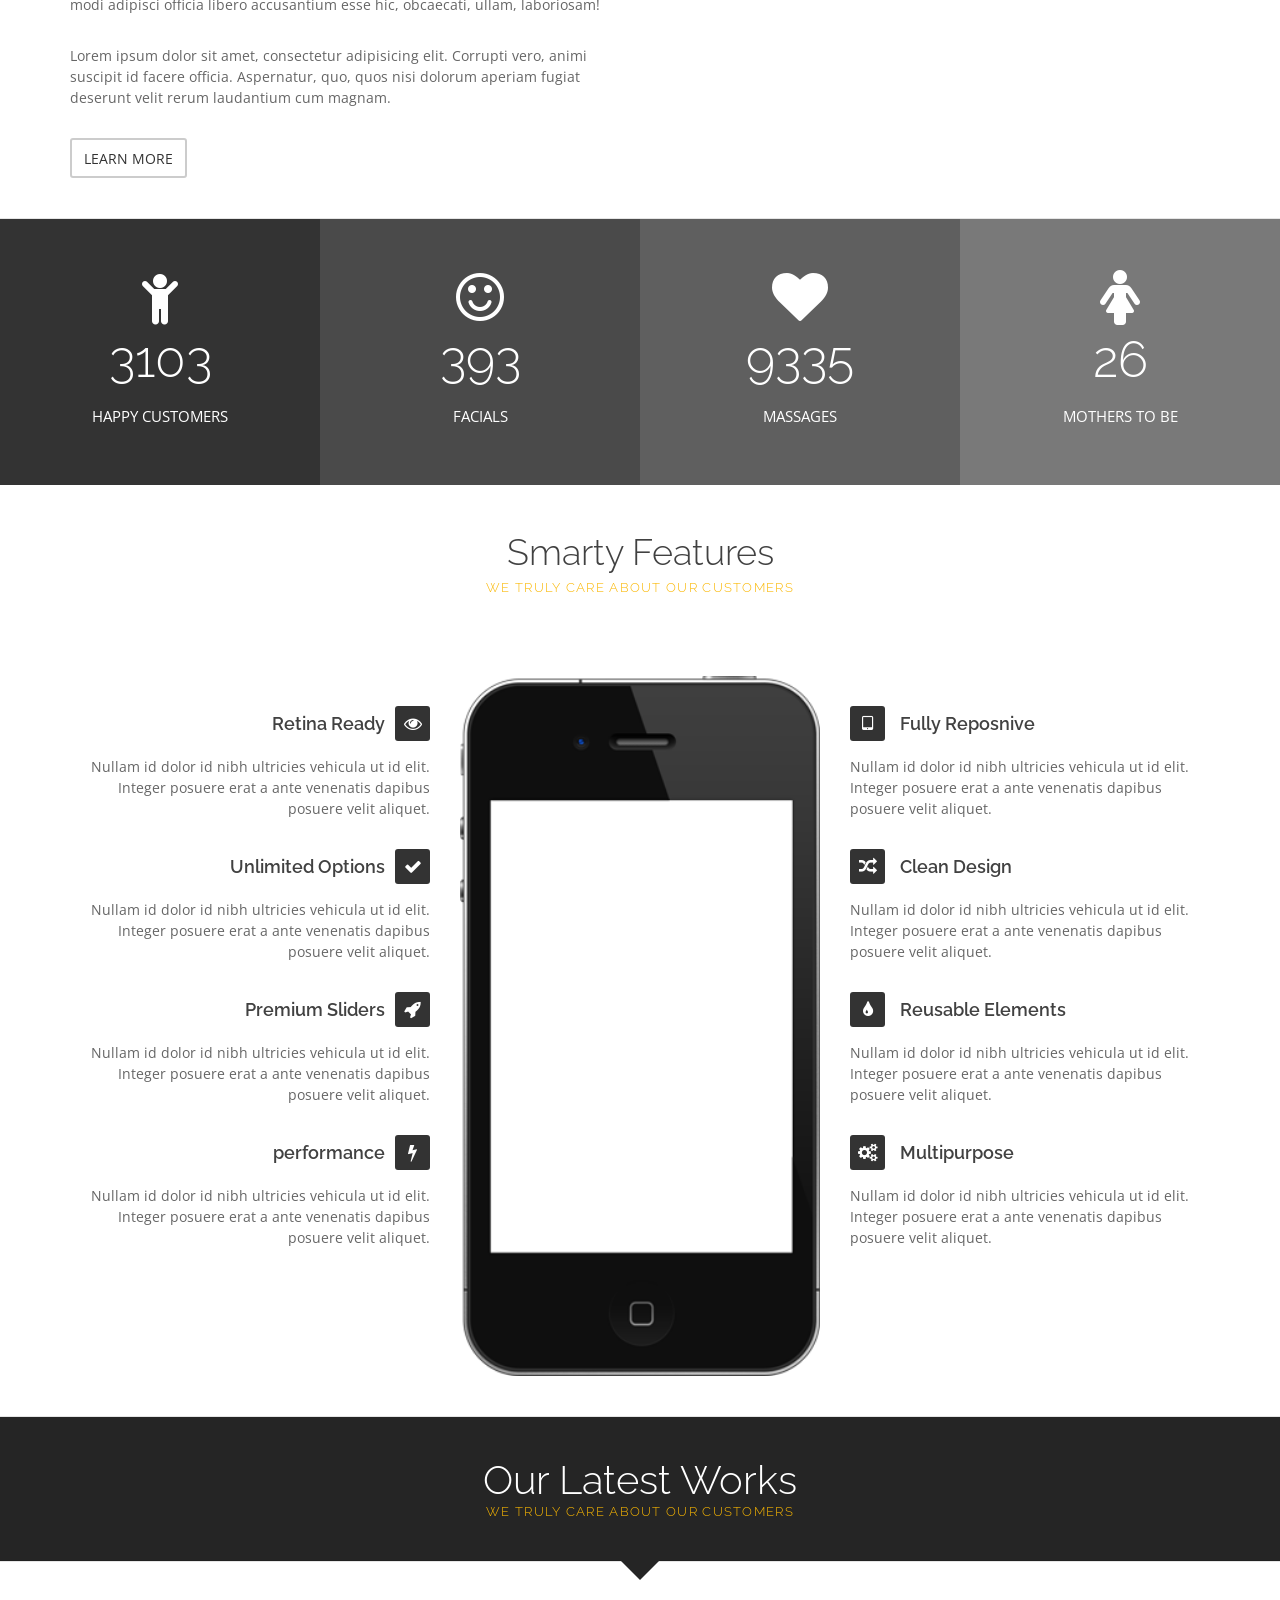
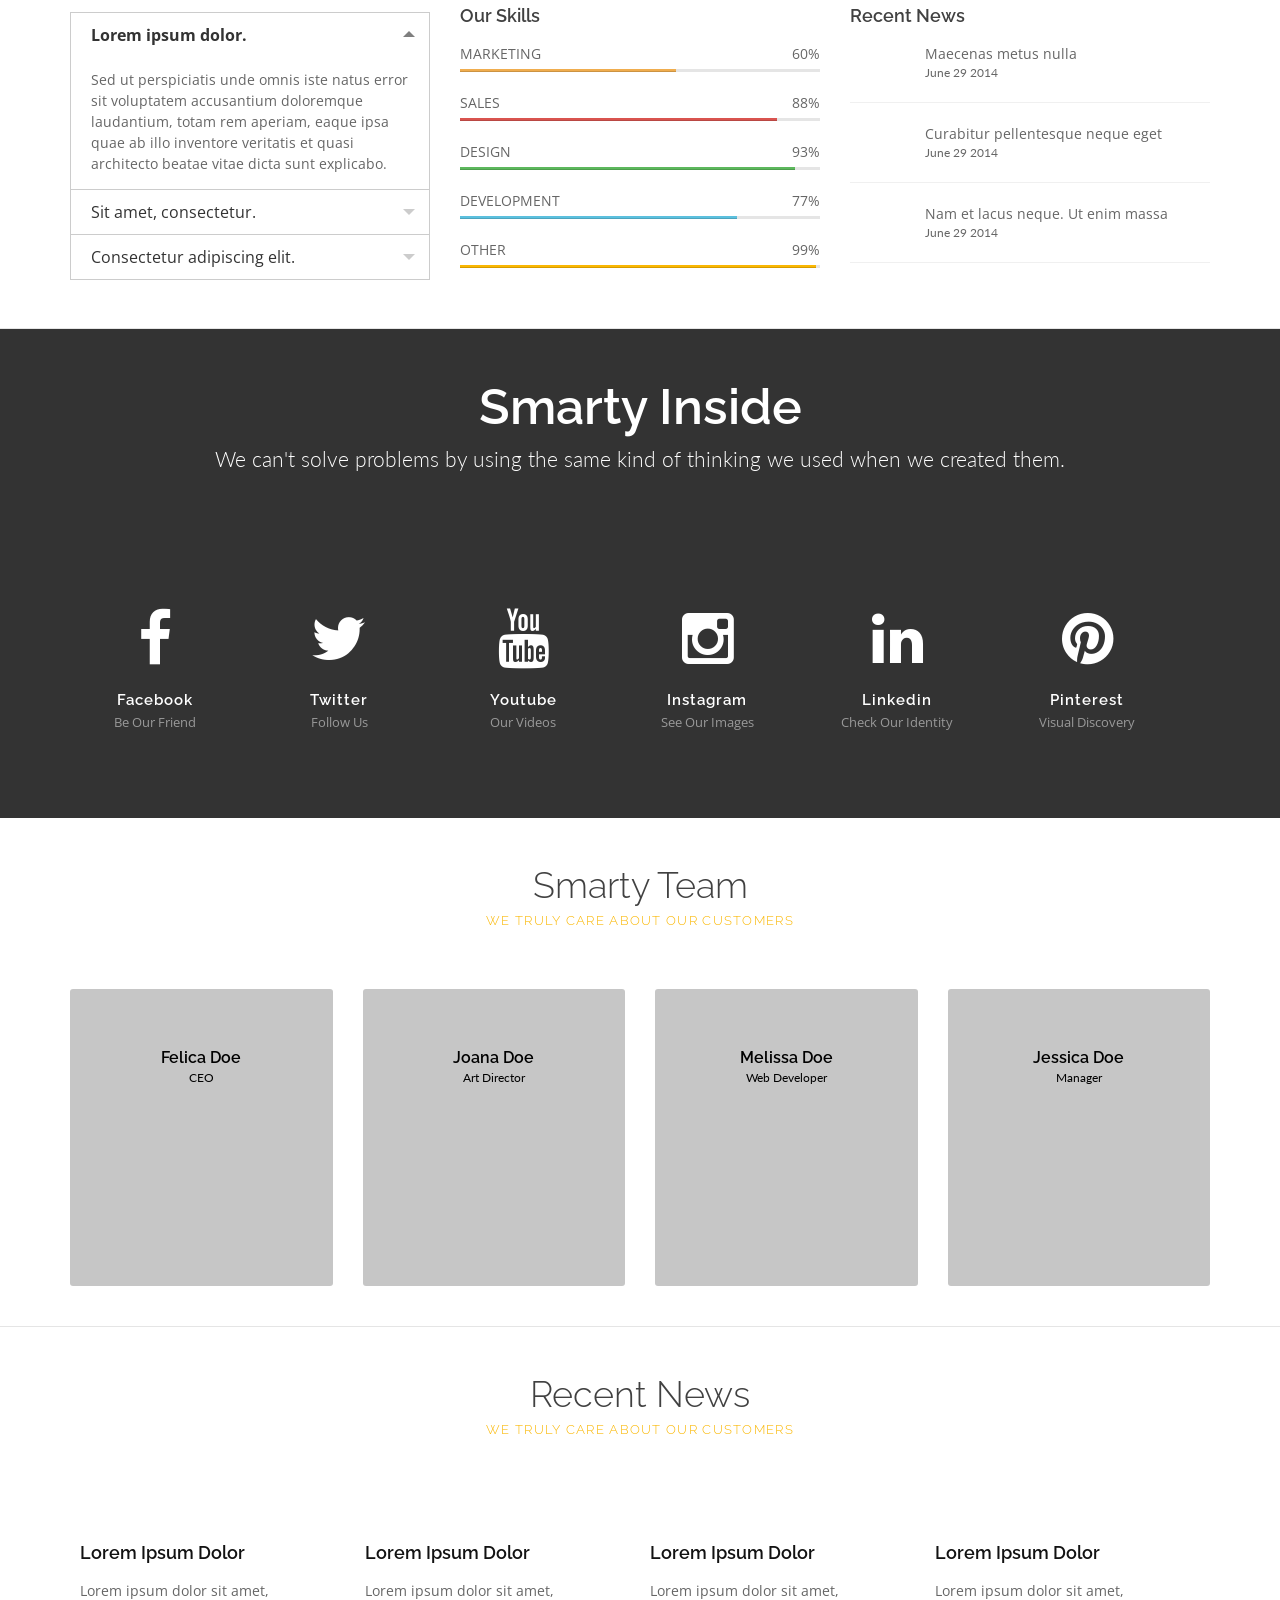
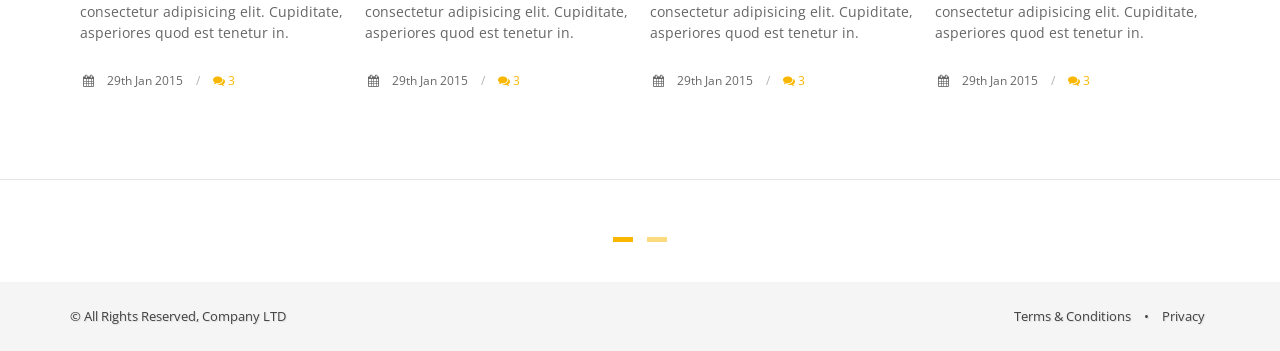
==== commit 95c30f0b: "update UI" ====
--- a/static/index.html
+++ b/static/index.html
@@ -2,7 +2,7 @@
 <!--[if IE 8]>			<html class="ie ie8"> <![endif]-->
 <!--[if IE 9]>			<html class="ie ie9"> <![endif]-->
 <!--[if gt IE 9]><!-->	<html> <!--<![endif]-->
-	
+
 <head>
 		<meta charset="utf-8" />
 		<title>Hỗ trợ kỳ thi THPT Quốc Gia 2017 - FPT University Students' Project</title>
@@ -38,7 +38,7 @@
 
 	<!--
 		AVAILABLE BODY CLASSES:
-		
+
 		smoothscroll 			= create a browser smooth scroll
 		enable-animation		= enable WOW animations
 
@@ -49,11 +49,11 @@
 		grain-blue				= blue grain background
 		grain-orange			= orange grain background
 		grain-yellow			= yellow grain background
-		
+
 		boxed 					= boxed layout
 		pattern1 ... patern11	= pattern background
 		menu-vertical-hide		= hidden, open on click
-		
+
 		BACKGROUND IMAGE [together with .boxed class]
 		data-background="assets/images/boxed_background/1.jpg"
 	-->
@@ -68,19 +68,9 @@
 
 					<!-- right -->
 					<ul class="top-links list-inline pull-right">
-						<li class="text-welcome hidden-xs">Welcome to Smarty, <strong>John Doe</strong></li>
-						<li>
-							<a class="dropdown-toggle no-text-underline" data-toggle="dropdown" href="#"><i class="fa fa-user hidden-xs"></i> MY ACCOUNT</a>
-							<ul class="dropdown-menu pull-right">
-								<li><a tabindex="-1" href="#"><i class="fa fa-history"></i> ORDER HISTORY</a></li>
-								<li class="divider"></li>
-								<li><a tabindex="-1" href="#"><i class="fa fa-bookmark"></i> MY WISHLIST</a></li>
-								<li><a tabindex="-1" href="#"><i class="fa fa-edit"></i> MY REVIEWS</a></li>
-								<li><a tabindex="-1" href="#"><i class="fa fa-cog"></i> MY SETTINGS</a></li>
-								<li class="divider"></li>
-								<li><a tabindex="-1" href="#"><i class="glyphicon glyphicon-off"></i> LOGOUT</a></li>
-							</ul>
-						</li>
+						<li class="text-welcome">Xin chào, <strong>Đức kute</strong></li>
+						<li><a href="page-login-1.html">Đăng nhập</a></li>
+						<li><a href="page-register-1.html">Đăng ký</a></li>
 					</ul>
 
 					<!-- left -->
@@ -112,7 +102,7 @@
 			<!-- /Top Bar -->
 
 
-			<!-- 
+			<!--
 				AVAILABLE HEADER CLASSES
 
 				Default nav height: 96px
@@ -126,7 +116,7 @@
 				.static			= static header
 				.dark			= dark header
 				.bottom			= header on bottom
-				
+
 				shadow-before-1 = shadow 1 header top
 				shadow-after-1 	= shadow 1 header bottom
 				shadow-before-2 = shadow 2 header top
@@ -166,50 +156,16 @@
 											</span>
 										</div>
 									</form>
-								</div> 
+								</div>
 							</li>
 							<!-- /SEARCH -->
 
 							<!-- QUICK SHOP CART -->
 							<li class="quick-cart">
-								<a href="#" data-toggle="tooltip" title="Danh sách nguyện vọng của bạn">
+								<a href="wishList.html">
 									<span class="badge badge-aqua btn-xs badge-corner">2</span>
-									<i class="fa fa-heart"></i> 
+									<i class="fa fa-heart"></i>
 								</a>
-								<div class="quick-cart-box">
-									<h4>Shop Cart</h4>
-
-									<div class="quick-cart-wrapper">
-
-										<a href="#"><!-- cart item -->
-											<img src="assets/images/demo/people/300x300/4-min.jpg" width="45" height="45" alt="" />
-											<h6><span>2x</span> RED BAG WITH HUGE POCKETS</h6>
-											<small>$37.21</small>
-										</a><!-- /cart item -->
-
-										<a href="#"><!-- cart item -->
-											<img src="assets/images/demo/people/300x300/5-min.jpg" width="45" height="45" alt="" />
-											<h6><span>2x</span> THIS IS A VERY LONG TEXT AND WILL BE TRUNCATED</h6>
-											<small>$17.18</small>
-										</a><!-- /cart item -->
-
-										<!-- cart no items example -->
-										<!--
-										<a class="text-center" href="#">
-											<h6>0 ITEMS ON YOUR CART</h6>
-										</a>
-										-->
-
-									</div>
-
-									<!-- quick cart footer -->
-									<div class="quick-cart-footer clearfix">
-										<a href="shop-cart.html" class="btn btn-primary btn-xs pull-right">VIEW CART</a>
-										<span class="pull-left"><strong>TOTAL:</strong> $54.39</span>
-									</div>
-									<!-- /quick cart footer -->
-
-								</div>
 							</li>
 							<!-- /QUICK SHOP CART -->
 
@@ -222,9 +178,9 @@
 							<img src="http://fpt.edu.vn/wp-content/uploads/2015/03/cropped-logo-co-kem-3-sao-012.png" alt="" />
 						</a>
 
-						<!-- 
-							Top Nav 
-							
+						<!--
+							Top Nav
+
 							AVAILABLE CLASSES:
 							submenu-dark = dark sub menu
 						-->
@@ -233,9 +189,9 @@
 
 								<!--
 									NOTE
-									
+
 									For a regular link, remove "dropdown" class from LI tag and "dropdown-toggle" class from the href.
-									Direct Link Example: 
+									Direct Link Example:
 
 									<li>
 										<a href="#">HOME</a>
@@ -282,19 +238,19 @@
 			<div class="slider fullwidthbanner-container roundedcorners">
 				<!--
 					Navigation Styles:
-					
+
 						data-navigationStyle="" theme default navigation
-						
+
 						data-navigationStyle="preview1"
 						data-navigationStyle="preview2"
 						data-navigationStyle="preview3"
 						data-navigationStyle="preview4"
-						
+
 					Bottom Shadows
 						data-shadow="1"
 						data-shadow="2"
 						data-shadow="3"
-						
+
 					Slider Height (do not use on fullscreen mode)
 						data-height="300"
 						data-height="350"
@@ -376,7 +332,7 @@
 								<strong>Lifetime free update!</strong>
 							</div>
 
-							
+
 							<div class="tp-caption large_bold_darkblue skewfromleftshort customout"
 								data-x="650" data-hoffset="-90"
 								data-y="370"
@@ -500,7 +456,7 @@
 								data-endspeed="1000"
 								data-endeasing="Power4.easeIn" style="z-index: 10;">
 								<a href="chon-truong.html" class="btn btn-default btn-lg">
-									<span>Xem ngay</span> 
+									<span>Xem ngay</span>
 								</a>
 							</div>
 
@@ -510,86 +466,86 @@
 						<li data-transition="fade" data-slotamount="7" data-masterspeed="300"  data-saveperformance="off" data-title="Slide 3">
 							<img src="assets/images/1x1.png" data-lazyload="assets/images/demo/wall2.jpg" alt="" data-bgfit="cover" data-bgposition="left top" data-bgrepeat="no-repeat" />
 
-							<div class="tp-caption lfr" 
+							<div class="tp-caption lfr"
 								data-x="left" data-hoffset="60"
-								data-y="85" 
-								data-speed="1500" 
-								data-start="500" 
-								data-easing="easeOutExpo" 
-								data-elementdelay="0.1" 
-								data-endelementdelay="0.1" 
-								data-endspeed="300" 
+								data-y="85"
+								data-speed="1500"
+								data-start="500"
+								data-easing="easeOutExpo"
+								data-elementdelay="0.1"
+								data-endelementdelay="0.1"
+								data-endspeed="300"
 								style="z-index: 2;">
 								<img src="assets/images/1x1.png" data-lazyload="http://imgs.vietnamnet.vn/Images/2017/02/14/10/20170214100910-dang-ky-xet-tuyen-2.jpg" alt="" />
 							</div>
 
-							<div class="tp-caption block_black sft" 
+							<div class="tp-caption block_black sft"
 								data-x="right" data-hoffset="-70"
-								data-y="137" 
-								data-speed="750" 
-								data-start="1100" 
-								data-easing="easeOutExpo" 
-								data-splitin="none" 
-								data-splitout="none" 
-								data-elementdelay="0.1" 
-								data-endelementdelay="0.1" 
-								data-endspeed="300" 
+								data-y="137"
+								data-speed="750"
+								data-start="1100"
+								data-easing="easeOutExpo"
+								data-splitin="none"
+								data-splitout="none"
+								data-elementdelay="0.1"
+								data-endelementdelay="0.1"
+								data-endspeed="300"
 								style="z-index: 3; max-width: auto; max-height: auto; white-space: nowrap;">Hỗ trợ
 							</div>
 
-							<div class="tp-caption block_black sfb" 
-								data-x="right" data-hoffset="-70" 
-								data-y="176" 
-								data-speed="750" 
-								data-start="1400" 
-								data-easing="easeOutExpo" 
-								data-splitin="none" 
-								data-splitout="none" 
-								data-elementdelay="0.1" 
-								data-endelementdelay="0.1" 
-								data-endspeed="300" 
+							<div class="tp-caption block_black sfb"
+								data-x="right" data-hoffset="-70"
+								data-y="176"
+								data-speed="750"
+								data-start="1400"
+								data-easing="easeOutExpo"
+								data-splitin="none"
+								data-splitout="none"
+								data-elementdelay="0.1"
+								data-endelementdelay="0.1"
+								data-endspeed="300"
 								style="z-index: 4; max-width: auto; max-height: auto; white-space: nowrap;">điền thông tin
 							</div>
 
-							<div class="tp-caption block_theme_color sft" 
+							<div class="tp-caption block_theme_color sft"
 								data-x="right"  data-hoffset="-70"
-								data-y="239" 
-								data-speed="750" 
-								data-start="1700" 
-								data-easing="easeOutExpo" 
-								data-splitin="none" 
-								data-splitout="none" 
-								data-elementdelay="0.1" 
-								data-endelementdelay="0.1" 
-								data-endspeed="300" 
+								data-y="239"
+								data-speed="750"
+								data-start="1700"
+								data-easing="easeOutExpo"
+								data-splitin="none"
+								data-splitout="none"
+								data-elementdelay="0.1"
+								data-endelementdelay="0.1"
+								data-endspeed="300"
 								style="z-index: 5; max-width: auto; max-height: auto; white-space: nowrap;">vào
 							</div>
 
-							<div class="tp-caption block_theme_color sfb" 
+							<div class="tp-caption block_theme_color sfb"
 								data-x="right"  data-hoffset="-70"
-								data-y="278" 
-								data-speed="750" 
-								data-start="2000" 
-								data-easing="easeOutExpo" 
-								data-splitin="none" 
-								data-splitout="none" 
-								data-elementdelay="0.1" 
-								data-endelementdelay="0.1" 
-								data-endspeed="300" 
-								style="z-index: 6; max-width: auto; max-height: auto; white-space: nowrap;">Phiếu đăng ký dự thi 
-							</div>
-
-							<div class="tp-caption block_black sft" 
+								data-y="278"
+								data-speed="750"
+								data-start="2000"
+								data-easing="easeOutExpo"
+								data-splitin="none"
+								data-splitout="none"
+								data-elementdelay="0.1"
+								data-endelementdelay="0.1"
+								data-endspeed="300"
+								style="z-index: 6; max-width: auto; max-height: auto; white-space: nowrap;">Phiếu đăng ký dự thi
+							</div>
+
+							<div class="tp-caption block_black sft"
 								data-x="right"  data-hoffset="-70"
-								data-y="340" 
-								data-speed="750" 
-								data-start="2300" 
-								data-easing="easeOutExpo" 
-								data-splitin="none" 
-								data-splitout="none" 
-								data-elementdelay="0.1" 
-								data-endelementdelay="0.1" 
-								data-endspeed="300" 
+								data-y="340"
+								data-speed="750"
+								data-start="2300"
+								data-easing="easeOutExpo"
+								data-splitin="none"
+								data-splitout="none"
+								data-elementdelay="0.1"
+								data-endelementdelay="0.1"
+								data-endspeed="300"
 								style="z-index: 7; max-width: auto; max-height: auto; white-space: nowrap;">
 								THPT Quốc gia
 							</div>
@@ -600,86 +556,86 @@
 
 							<img src="assets/images/1x1.png" data-lazyload="assets/images/demo/wall.jpg" alt="" data-bgfit="cover" data-bgposition="left top" data-bgrepeat="no-repeat" />
 
-							<div class="tp-caption lfb" 
-								data-x="right" data-hoffset="-70" 
-								data-y="120" 
-								data-speed="2000" 
-								data-start="500" 
-								data-easing="easeOutExpo" 
-								data-elementdelay="0.1" 
-								data-endelementdelay="0.1" 
-								data-endspeed="300" 
+							<div class="tp-caption lfb"
+								data-x="right" data-hoffset="-70"
+								data-y="120"
+								data-speed="2000"
+								data-start="500"
+								data-easing="easeOutExpo"
+								data-elementdelay="0.1"
+								data-endelementdelay="0.1"
+								data-endspeed="300"
 								style="z-index: 2;">
 								<img src="assets/images/1x1.png" alt="" data-lazyload="assets/images/demo/desktop_slider.png">
 							</div>
 
-							<div class="tp-caption mediumlarge_light_white lfb tp-resizeme" 
+							<div class="tp-caption mediumlarge_light_white lfb tp-resizeme"
 								data-x="left" data-hoffset="150"
-								data-y="183" 
-								data-speed="1000" 
-								data-start="1400" 
-								data-easing="easeOutExpo" 
-								data-splitin="none" 
-								data-splitout="none" 
-								data-elementdelay="0.1" 
-								data-endelementdelay="0.1" 
-								data-endspeed="300" 
+								data-y="183"
+								data-speed="1000"
+								data-start="1400"
+								data-easing="easeOutExpo"
+								data-splitin="none"
+								data-splitout="none"
+								data-elementdelay="0.1"
+								data-endelementdelay="0.1"
+								data-endspeed="300"
 								style="z-index: 3; max-width: auto; max-height: auto; white-space: nowrap;">+ Amazing Layouts
 							</div>
 
-							<div class="tp-caption mediumlarge_light_white lft tp-resizeme" 
+							<div class="tp-caption mediumlarge_light_white lft tp-resizeme"
 								data-x="left" data-hoffset="70"
-								data-y="135" 
-								data-speed="1000" 
-								data-start="1200" 
-								data-easing="easeOutExpo" 
-								data-splitin="none" 
-								data-splitout="none" 
-								data-elementdelay="0.1" 
-								data-endelementdelay="0.1" 
-								data-endspeed="300" 
+								data-y="135"
+								data-speed="1000"
+								data-start="1200"
+								data-easing="easeOutExpo"
+								data-splitin="none"
+								data-splitout="none"
+								data-elementdelay="0.1"
+								data-endelementdelay="0.1"
+								data-endspeed="300"
 								style="z-index: 4; max-width: auto; max-height: auto; white-space: nowrap;">+ Awesome  Sliders
 							</div>
 
-							<div class="tp-caption block_white sfl tp-resizeme" 
-								data-x="70" 
-								data-y="266" 
-								data-speed="750" 
-								data-start="1900" 
-								data-easing="easeOutExpo" 
-								data-splitin="none" 
-								data-splitout="none" 
-								data-elementdelay="0.1" 
-								data-endelementdelay="0.1" 
-								data-endspeed="300" 
+							<div class="tp-caption block_white sfl tp-resizeme"
+								data-x="70"
+								data-y="266"
+								data-speed="750"
+								data-start="1900"
+								data-easing="easeOutExpo"
+								data-splitin="none"
+								data-splitout="none"
+								data-elementdelay="0.1"
+								data-endelementdelay="0.1"
+								data-endspeed="300"
 								style="z-index: 5; max-width: auto; max-height: auto; white-space: nowrap;">100% Fully Responsive
 							</div>
 
-							<div class="tp-caption block_theme_color sfr tp-resizeme" 
-								data-x="120" 
-								data-y="310" 
-								data-speed="750" 
-								data-start="2200" 
-								data-easing="easeOutExpo" 
-								data-splitin="none" 
-								data-splitout="none" 
-								data-elementdelay="0.1" 
-								data-endelementdelay="0.1" 
-								data-endspeed="300" 
+							<div class="tp-caption block_theme_color sfr tp-resizeme"
+								data-x="120"
+								data-y="310"
+								data-speed="750"
+								data-start="2200"
+								data-easing="easeOutExpo"
+								data-splitin="none"
+								data-splitout="none"
+								data-elementdelay="0.1"
+								data-endelementdelay="0.1"
+								data-endspeed="300"
 								style="z-index: 6; max-width: auto; max-height: auto; white-space: nowrap;">And Simply A Joy To Use
 							</div>
 
-							<div class="tp-caption block_white sfb tp-resizeme" 
-								data-x="170" 
-								data-y="356" 
-								data-speed="750" 
-								data-start="2500" 
-								data-easing="easeOutExpo" 
-								data-splitin="none" 
-								data-splitout="none" 
-								data-elementdelay="0.1" 
-								data-endelementdelay="0.1" 
-								data-endspeed="300" 
+							<div class="tp-caption block_white sfb tp-resizeme"
+								data-x="170"
+								data-y="356"
+								data-speed="750"
+								data-start="2500"
+								data-easing="easeOutExpo"
+								data-splitin="none"
+								data-splitout="none"
+								data-elementdelay="0.1"
+								data-endelementdelay="0.1"
+								data-endspeed="300"
 								style="z-index: 7; max-width: auto; max-height: auto; white-space: nowrap;">Why Not Buy Epona?
 							</div>
 						</li> -->
@@ -741,9 +697,9 @@
 								data-autoplay="true"
 								data-autoplayonlyfirsttime="false"
 								data-nextslideatend="true"
-								data-volume="mute" 
-								data-forceCover="1" 
-								data-aspectratio="16:9" 
+								data-volume="mute"
+								data-forceCover="1"
+								data-aspectratio="16:9"
 								data-forcerewind="on" style="z-index: 2;">
 
 								<div class="tp-dottedoverlay twoxtwo"><!-- dotted overlay --</div>
@@ -817,7 +773,7 @@
 								data-endspeed="1000"
 								data-endeasing="Power4.easeIn" style="z-index: 3;">
 								<a href="#purchase" class="btn btn-default btn-lg">
-									<span>Purchase Smarty Now</span> 
+									<span>Purchase Smarty Now</span>
 								</a>
 							</div>
 
@@ -892,7 +848,7 @@
 			<!-- -->
 			<section class="alternate">
 				<div class="container">
-				
+
 					<div class="row">
 
 						<div class="col-md-4">
@@ -955,9 +911,9 @@
 
 						<div class="col-sm-6">
 							<p>Lorem ipsum dolor sit amet, consectetur adipisicing elit. Vero quod consequuntur quibusdam, enim expedita sed quia nesciunt incidunt accusamus necessitatibus modi adipisci officia libero accusantium esse hic, obcaecati, ullam, laboriosam!</p>
-							
+
 							<p>Lorem ipsum dolor sit amet, consectetur adipisicing elit. Corrupti vero, animi suscipit id facere officia. Aspernatur, quo, quos nisi dolorum aperiam fugiat deserunt velit rerum laudantium cum magnam.</p>
-							
+
 							<a class="btn btn-default" href="#">LEARN MORE</a>
 						</div>
 
@@ -989,7 +945,7 @@
 					.box-teal
 
 
-				 
+
 				CREATE YOUR OWN COLORS - CSS EXAMPLE:
 					.box-pink>div:nth-child(1) {
 						background-color:#e2476b;
@@ -1044,11 +1000,11 @@
 						<h1 class="weight-300">Smarty Features</h1>
 						<h2 class="weight-300 letter-spacing-1 size-13"><span>WE TRULY CARE ABOUT OUR CUSTOMERS</span></h2>
 					</header>
-					
+
 					<div class="row margin-top-80">
 
 						<div class="col-lg-4 col-md-4 col-md-push-4 text-center">
-						
+
 							<img class="img-responsive" src="assets/images/demo/iphone-min.png" alt="" />
 
 						</div>
@@ -1124,7 +1080,7 @@
 							</div>
 
 						</div>
-						
+
 					</div>
 
 
@@ -1668,7 +1624,7 @@
 					</header>
 
 					<div class="row">
-					
+
 						<!-- item -->
 						<div class="col-md-3 col-sm-6">
 
@@ -1847,7 +1803,7 @@
 
 					</div>
 
-					
+
 				</div>
 			</section>
 			<!-- /TEAM -->
@@ -1864,10 +1820,10 @@
 						<h2 class="weight-300 letter-spacing-1 size-13"><span>WE TRULY CARE ABOUT OUR CUSTOMERS</span></h2>
 					</header>
 
-					<!-- 
-						controlls-over		= navigation buttons over the image 
+					<!--
+						controlls-over		= navigation buttons over the image
 						buttons-autohide 	= navigation buttons visible on mouse hover only
-						
+
 						data-plugin-options:
 							"singleItem": true
 							"autoPlay": true (or ms. eg: 4000)
@@ -1893,12 +1849,12 @@
 							<p class="text-left">Lorem ipsum dolor sit amet, consectetur adipisicing elit. Cupiditate, asperiores quod est tenetur in.</p>
 							<ul class="text-left size-12 list-inline list-separator">
 								<li>
-									<i class="fa fa-calendar"></i> 
+									<i class="fa fa-calendar"></i>
 									29th Jan 2015
 								</li>
 								<li>
 									<a href="blog-single-default.html#comments">
-										<i class="fa fa-comments"></i> 
+										<i class="fa fa-comments"></i>
 										3
 									</a>
 								</li>
@@ -1913,12 +1869,12 @@
 							<p class="text-left">Lorem ipsum dolor sit amet, consectetur adipisicing elit. Cupiditate, asperiores quod est tenetur in.</p>
 							<ul class="text-left size-12 list-inline list-separator">
 								<li>
-									<i class="fa fa-calendar"></i> 
+									<i class="fa fa-calendar"></i>
 									29th Jan 2015
 								</li>
 								<li>
 									<a href="blog-single-default.html#comments">
-										<i class="fa fa-comments"></i> 
+										<i class="fa fa-comments"></i>
 										3
 									</a>
 								</li>
@@ -1933,12 +1889,12 @@
 							<p class="text-left">Lorem ipsum dolor sit amet, consectetur adipisicing elit. Cupiditate, asperiores quod est tenetur in.</p>
 							<ul class="text-left size-12 list-inline list-separator">
 								<li>
-									<i class="fa fa-calendar"></i> 
+									<i class="fa fa-calendar"></i>
 									29th Jan 2015
 								</li>
 								<li>
 									<a href="blog-single-default.html#comments">
-										<i class="fa fa-comments"></i> 
+										<i class="fa fa-comments"></i>
 										3
 									</a>
 								</li>
@@ -1953,12 +1909,12 @@
 							<p class="text-left">Lorem ipsum dolor sit amet, consectetur adipisicing elit. Cupiditate, asperiores quod est tenetur in.</p>
 							<ul class="text-left size-12 list-inline list-separator">
 								<li>
-									<i class="fa fa-calendar"></i> 
+									<i class="fa fa-calendar"></i>
 									29th Jan 2015
 								</li>
 								<li>
 									<a href="blog-single-default.html#comments">
-										<i class="fa fa-comments"></i> 
+										<i class="fa fa-comments"></i>
 										3
 									</a>
 								</li>
@@ -1972,12 +1928,12 @@
 							<p class="text-left">Lorem ipsum dolor sit amet, consectetur adipisicing elit. Cupiditate, asperiores quod est tenetur in.</p>
 							<ul class="text-left size-12 list-inline list-separator">
 								<li>
-									<i class="fa fa-calendar"></i> 
+									<i class="fa fa-calendar"></i>
 									29th Jan 2015
 								</li>
 								<li>
 									<a href="blog-single-default.html#comments">
-										<i class="fa fa-comments"></i> 
+										<i class="fa fa-comments"></i>
 										3
 									</a>
 								</li>
@@ -1991,12 +1947,12 @@
 							<p class="text-left">Lorem ipsum dolor sit amet, consectetur adipisicing elit. Cupiditate, asperiores quod est tenetur in.</p>
 							<ul class="text-left size-12 list-inline list-separator">
 								<li>
-									<i class="fa fa-calendar"></i> 
+									<i class="fa fa-calendar"></i>
 									29th Jan 2015
 								</li>
 								<li>
 									<a href="blog-single-default.html#comments">
-										<i class="fa fa-comments"></i> 
+										<i class="fa fa-comments"></i>
 										3
 									</a>
 								</li>
@@ -2010,12 +1966,12 @@
 							<p class="text-left">Lorem ipsum dolor sit amet, consectetur adipisicing elit. Cupiditate, asperiores quod est tenetur in.</p>
 							<ul class="text-left size-12 list-inline list-separator">
 								<li>
-									<i class="fa fa-calendar"></i> 
+									<i class="fa fa-calendar"></i>
 									29th Jan 2015
 								</li>
 								<li>
 									<a href="blog-single-default.html#comments">
-										<i class="fa fa-comments"></i> 
+										<i class="fa fa-comments"></i>
 										3
 									</a>
 								</li>
@@ -2029,12 +1985,12 @@
 							<p class="text-left">Lorem ipsum dolor sit amet, consectetur adipisicing elit. Cupiditate, asperiores quod est tenetur in.</p>
 							<ul class="text-left size-12 list-inline list-separator">
 								<li>
-									<i class="fa fa-calendar"></i> 
+									<i class="fa fa-calendar"></i>
 									29th Jan 2015
 								</li>
 								<li>
 									<a href="blog-single-default.html#comments">
-										<i class="fa fa-comments"></i> 
+										<i class="fa fa-comments"></i>
 										3
 									</a>
 								</li>
@@ -2047,10 +2003,10 @@
 			<!-- /RECENT NEWS -->
 
 
-			<!-- 
-				controlls-over		= navigation buttons over the image 
+			<!--
+				controlls-over		= navigation buttons over the image
 				buttons-autohide 	= navigation buttons visible on mouse hover only
-				
+
 				data-plugin-options:
 					"singleItem": true
 					"autoPlay": true (or ms. eg: 4000)
@@ -2106,13 +2062,13 @@
 		<!-- /wrapper -->
 
 
-		<!-- 
-			SIDE PANEL 
-			
+		<!--
+			SIDE PANEL
+
 				sidepanel-dark 			= dark color
 				sidepanel-light			= light color (white)
 				sidepanel-theme-color		= theme color
-				
+
 				sidepanel-inverse		= By default, sidepanel is placed on right (left for RTL)
 								If you add "sidepanel-inverse", will be placed on left side (right on RTL).
 		-->
@@ -2129,12 +2085,12 @@
 
 					<li class="list-group-item">
 						<a href="#">
-							<i class="ico-category et-heart"></i>  
+							<i class="ico-category et-heart"></i>
 							ABOUT US
 						</a>
 					</li>
 					<li class="list-group-item list-toggle"><!-- add "active" to stay open on page load -->
-						<a data-toggle="collapse" data-parent="#sidebar-nav" href="#collapse-1" class="collapsed"> 
+						<a data-toggle="collapse" data-parent="#sidebar-nav" href="#collapse-1" class="collapsed">
 							<i class="ico-dd icon-angle-down"><!-- Drop Down Indicator --></i>
 							<i class="ico-category et-strategy"></i>
 							PORTFOLIO
@@ -2148,8 +2104,8 @@
 							<li><a href="#"><i class="fa fa-angle-right"></i> 3 COLUMNS</a></li>
 						</ul>
 					</li>
-					<li class="list-group-item list-toggle"><!-- add "active" to stay open on page load -->                
-						<a data-toggle="collapse" data-parent="#sidebar-nav" href="#collapse-2" class="collapsed"> 
+					<li class="list-group-item list-toggle"><!-- add "active" to stay open on page load -->
+						<a data-toggle="collapse" data-parent="#sidebar-nav" href="#collapse-2" class="collapsed">
 							<i class="ico-dd icon-angle-down"><!-- Drop Down Indicator --></i>
 							<i class="ico-category et-trophy"></i>
 							PORTFOLIO
@@ -2162,19 +2118,19 @@
 					</li>
 					<li class="list-group-item">
 						<a href="#">
-							<i class="ico-category et-happy"></i>  
+							<i class="ico-category et-happy"></i>
 							BLOG
 						</a>
 					</li>
 					<li class="list-group-item">
 						<a href="#">
-							<i class="ico-category et-beaker"></i> 
+							<i class="ico-category et-beaker"></i>
 							FEATURES
 						</a>
 					</li>
 					<li class="list-group-item">
 						<a href="#">
-							<i class="ico-category et-map-pin"></i> 
+							<i class="ico-category et-map-pin"></i>
 							CONTACT
 						</a>
 					</li>
@@ -2232,7 +2188,7 @@
 		<script type="text/javascript">var plugin_path = 'assets/plugins/';</script>
 
 		<script type="text/javascript" src="assets/js/scripts.js"></script>
-		
+
 		<!-- STYLESWITCHER - REMOVE -->
 		<!-- <script async type="text/javascript" src="assets/plugins/styleswitcher/styleswitcher.js"></script> -->
 
--- a/static/assets/css/custom.css
+++ b/static/assets/css/custom.css
@@ -9,9 +9,11 @@
 section {
 	padding: 40px 0;
 }
-
+.log-section{
+	padding:70px 0;
+}
 #wrapper {
-	background: url('http://eskipaper.com/images/free-school-wallpaper-1.jpg');
+	background: url('http://www.wallpaperbetter.com/wallpaper/892/524/873/red-wine-autumn-2K-wallpaper.jpg');
 }
 
 #footer, #topBar, .section-smoke .container {
@@ -19,7 +21,7 @@
 }
 
 #footer *, #footer > .copyright {
-	background: none;
+	background: whitesmoke;
 	color: #414141 !important;
 }
 
@@ -28,4 +30,26 @@
 	padding: 30px 25px;
 	background: white;
 	background: rgba(255,255,255,.95);
-}+}
+.section-edit{
+	padding: 84px 0;
+}
+section.page-header h1{
+	font-size:50px;
+	color:orange;
+}
+register-page{
+
+}
+
+login-page {
+
+
+}
+
+.wishlist table.table-bordered td:last-child {
+	text-align: center;
+}
+.wishlist table.table-bordered td:last-child .fa {
+	color: #F05123;
+}
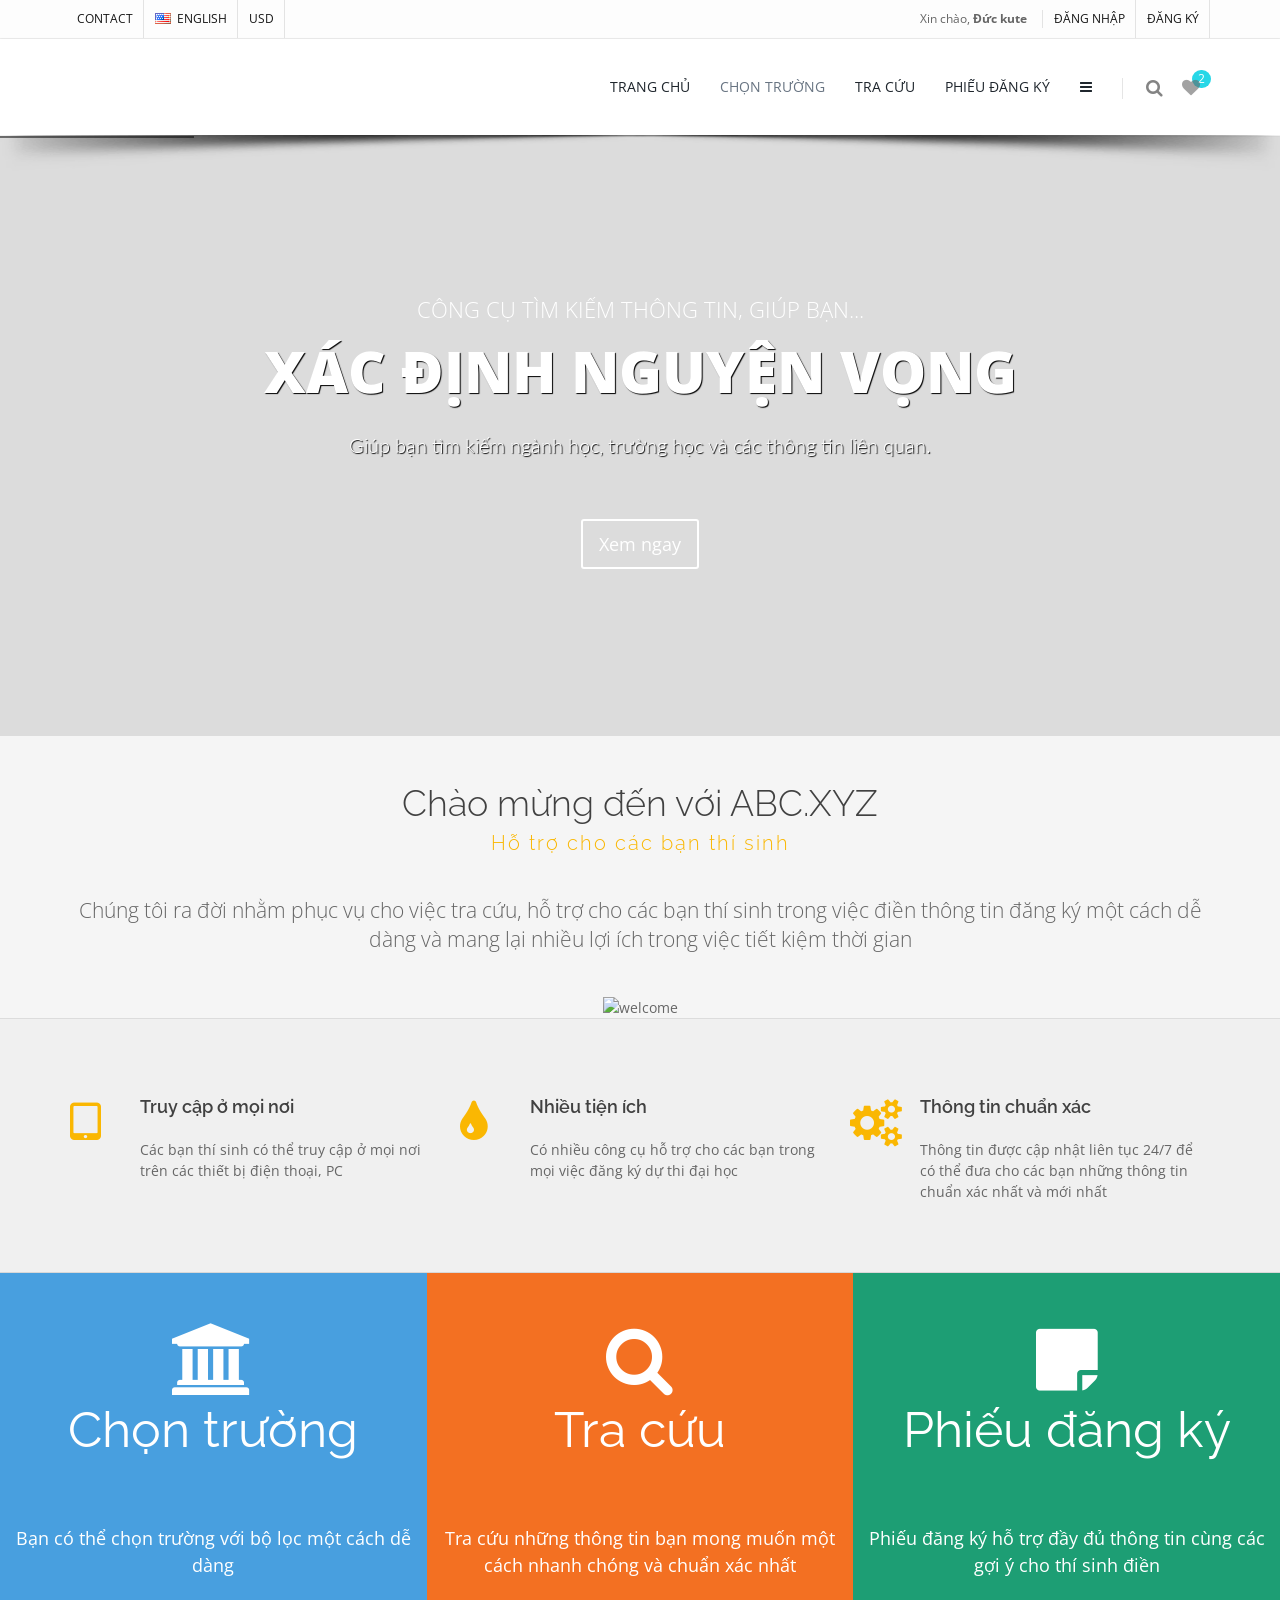
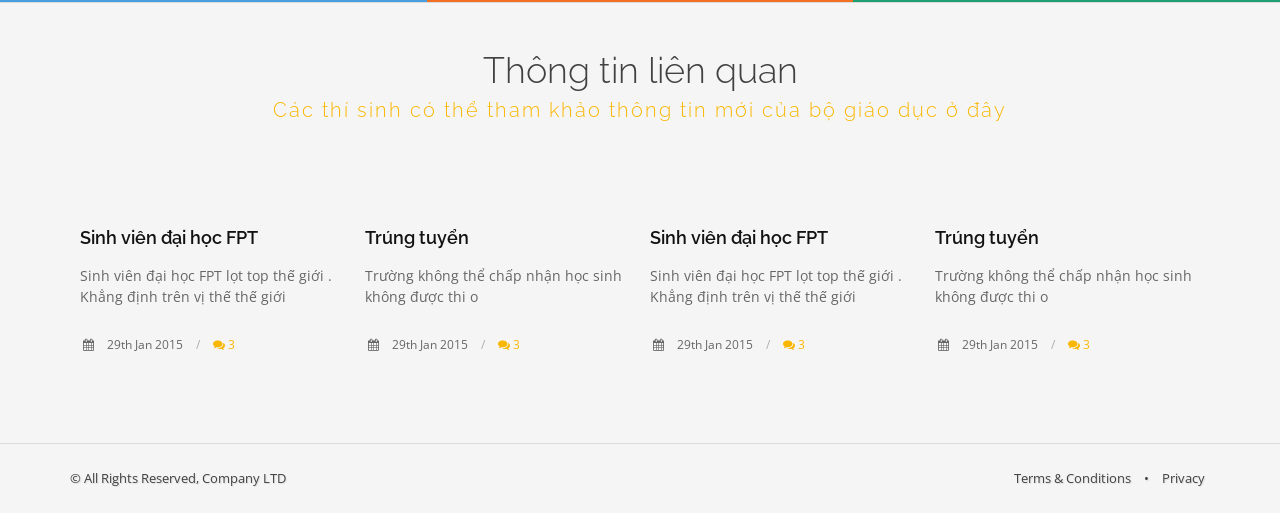
==== commit 988b2639: "Update index UI" ====
--- a/static/index.html
+++ b/static/index.html
@@ -57,10 +57,12 @@
 		BACKGROUND IMAGE [together with .boxed class]
 		data-background="assets/images/boxed_background/1.jpg"
 	-->
-	<body class="smoothscroll enable-animation">
+	<body class="smoothscroll enable-animation ">
 
 		<!-- wrapper -->
 		<div id="wrapper">
+      <div id="login-wrap">
+
 
 			<!-- Top Bar -->
 			<div id="topBar">
@@ -788,33 +790,7 @@
 
 
 			<!-- INFO BAR -->
-			<section class="info-bar info-bar-clean">
-				<div class="container">
-
-					<div class="row">
-
-						<div class="col-sm-4">
-							<i class="glyphicon glyphicon-globe"></i>
-							<h3>FULLY RESPONSIVE</h3>
-							<p>Smarty Template is fully responsive</p>
-						</div>
-
-						<div class="col-sm-4">
-							<i class="glyphicon glyphicon-usd"></i>
-							<h3>ADMIN INCLUDED</h3>
-							<p>Smarty Template include admin</p>
-						</div>
-
-						<div class="col-sm-4">
-							<i class="glyphicon glyphicon-flag"></i>
-							<h3>ONLINE SUPPORT 24/7</h3>
-							<p>Free support via email</p>
-						</div>
-
-					</div>
-
-				</div>
-			</section>
+
 			<!-- /INFO BAR -->
 
 
@@ -823,18 +799,16 @@
 			<section class="nopadding-bottom">
 				<div class="container">
 					<header class="text-center margin-bottom-40">
-						<h1 class="weight-300">Welcome to Smarty</h1>
-						<h2 class="weight-300 letter-spacing-1 size-13"><span>THE MOST COMPLETE TEMPLATE EVER</span></h2>
+						<h1 class="weight-300">Chào mừng đến với ABC.XYZ</h1>
+						<h2 class="weight-300 letter-spacing-1 size-20"><span>Hỗ trợ cho các bạn thí sinh</span></h2>
 					</header>
 
 					<div class="text-center">
 						<p class="lead">
-							Smarty has powerful options &amp; tools, unlimited designs, responsive framework and amazing support.
-							We are dedicated to providing you with the best experience possible. Read below to find out why the sky's the limit when using Smarty.
+							Chúng tôi ra đời nhằm phục vụ cho việc tra cứu, hỗ trợ cho các bạn thí sinh trong việc điền thông tin đăng ký một cách dễ dàng và mang lại nhiều lợi ích trong việc tiết kiệm thời gian
 						</p>
-
 						<div class="margin-top-40">
-							<img class="img-responsive" src="assets/images/demo/index/ipad.jpg" alt="welcome" />
+							<img class="img-responsive" src="https://caodang.fpt.edu.vn/images/images/FU_03.jpg" alt="welcome">
 						</div>
 
 					</div>
@@ -856,10 +830,9 @@
 							<div class="box-icon box-icon-side box-icon-color box-icon-round">
 								<i class="fa fa-tablet"></i>
 								<a class="box-icon-title" href="#">
-									<h2>Fully Reposnive</h2>
+									<h2>Truy cập ở mọi nơi</h2>
 								</a>
-								<p>Nullam id dolor id nibh ultricies vehicula ut id elit. Integer posuere erat a ante venenatis dapibus posuere velit aliquet.</p>
-								<a class="box-icon-more font-lato weight-300" href="#">Learn More</a>
+								<p>Các bạn thí sinh có thể truy cập ở mọi nơi trên các thiết bị điện thoại, PC</p>
 							</div>
 
 						</div>
@@ -869,10 +842,9 @@
 							<div class="box-icon box-icon-side box-icon-color box-icon-round">
 								<i class="fa fa-tint"></i>
 								<a class="box-icon-title" href="#">
-									<h2>Reusable Elements</h2>
+									<h2>Nhiều tiện ích</h2>
 								</a>
-								<p>Nullam id dolor id nibh ultricies vehicula ut id elit. Integer posuere erat a ante venenatis dapibus posuere velit aliquet.</p>
-								<a class="box-icon-more font-lato weight-300" href="#">Learn More</a>
+								<p>Có nhiều công cụ hỗ trợ cho các bạn trong mọi việc đăng ký dự thi đại học</p>
 							</div>
 
 						</div>
@@ -882,10 +854,9 @@
 							<div class="box-icon box-icon-side box-icon-color box-icon-round">
 								<i class="fa fa-cogs"></i>
 								<a class="box-icon-title" href="#">
-									<h2>Multipurpose</h2>
+									<h2>Thông tin chuẩn xác</h2>
 								</a>
-								<p>Nullam id dolor id nibh ultricies vehicula ut id elit. Integer posuere erat a ante venenatis dapibus posuere velit aliquet.</p>
-								<a class="box-icon-more font-lato weight-300" href="#">Learn More</a>
+								<p>Thông tin được cập nhật liên tục 24/7 để có thể đưa cho các bạn những thông tin chuẩn xác nhất và mới nhất</p>
 							</div>
 
 						</div>
@@ -895,38 +866,6 @@
 				</div>
 			</section>
 			<!-- / -->
-
-
-
-
-			<!-- -->
-			<section>
-				<div class="container">
-					<header class="text-center margin-bottom-40">
-						<h1 class="weight-300">Real Support. Real People.</h1>
-						<h2 class="weight-300 letter-spacing-1 size-13"><span>THE MOST COMPLETE TEMPLATE EVER</span></h2>
-					</header>
-
-					<div class="row">
-
-						<div class="col-sm-6">
-							<p>Lorem ipsum dolor sit amet, consectetur adipisicing elit. Vero quod consequuntur quibusdam, enim expedita sed quia nesciunt incidunt accusamus necessitatibus modi adipisci officia libero accusantium esse hic, obcaecati, ullam, laboriosam!</p>
-
-							<p>Lorem ipsum dolor sit amet, consectetur adipisicing elit. Corrupti vero, animi suscipit id facere officia. Aspernatur, quo, quos nisi dolorum aperiam fugiat deserunt velit rerum laudantium cum magnam.</p>
-
-							<a class="btn btn-default" href="#">LEARN MORE</a>
-						</div>
-
-						<div class="col-sm-6">
-							<img class="img-responsive" src="assets/images/demo/index/support.jpg" alt="support" />
-						</div>
-
-					</div>
-				</div>
-			</section>
-			<!-- / -->
-
-
 
 
 			<!-- COLOR BOXES -->
@@ -961,147 +900,43 @@
 					}
 
 				-->
-				<div class="row box-gradient box-gray">
-					<div class="col-xs-6 col-sm-3">
-						<i class="fa fa-child fa-4x"></i>
-						<h2 class="countTo font-raleway" data-speed="3000">8165</h2>
-						<p>HAPPY CUSTOMERS</p>
+				<div class="row box-gradient box-red ">
+
+						<div class="col-xs-12 col-sm-4 col-md-4 box-features">
+							<a class="non-orange" href="chon-truong.html ">
+								<i class="fa fa-university fa-4x"></i>
+								<h2 class="font-raleway" >Chọn trường</h2>
+								<p>Bạn có thể chọn trường với bộ lọc một cách dễ dàng</p>
+							</a>
+						</div>
+
+					<div class="col-xs-12 col-sm-4 col-md-4 box-features">
+						<a class="non-orange" href="phieu-dang-ky.html ">
+							<i class="fa fa-search fa-4x"></i>
+							<h2 class="font-raleway">Tra cứu</h2>
+							<p>Tra cứu những thông tin bạn mong muốn một cách nhanh chóng và chuẩn xác nhất</p>
+						</a>
 					</div>
 
-					<div class="col-xs-6 col-sm-3">
-						<i class="fa fa-smile-o fa-4x"></i>
-						<h2 class="countTo font-raleway" data-speed="3000">1033</h2>
-						<p>FACIALS</p>
+					<div class="col-xs-12 col-sm-4 col-md-4 box-features">
+							<a class="non-orange" href="phieu-dang-ky.html">
+								<i class="fa fa-sticky-note fa-4x"></i>
+
+								<h2 class="font-raleway" >Phiếu đăng ký</h2>
+
+								<p>Phiếu đăng ký hỗ trợ đầy đủ thông tin cùng các
+							 gợi ý cho thí sinh điền</p>
+							</a>
+
 					</div>
 
-					<div class="col-xs-6 col-sm-3">
-						<i class="fa fa-heart fa-4x"></i>
-						<h2 class="countTo font-raleway" data-speed="3000">24567</h2>
-						<p>MASSAGES</p>
-					</div>
-
-					<div class="col-xs-6 col-sm-3">
-						<i class="fa fa-female fa-4x"></i>
-						<h2 class="countTo font-raleway" data-speed="3000">68</h2>
-						<p>MOTHERS TO BE</p>
-					</div>
+
 				</div>
 			</section>
 			<!-- /COLOR BOXES -->
 
-
-
-
-			<!-- Features -->
-			<section>
-				<div class="container">
-
-					<header class="text-center margin-bottom-40">
-						<h1 class="weight-300">Smarty Features</h1>
-						<h2 class="weight-300 letter-spacing-1 size-13"><span>WE TRULY CARE ABOUT OUR CUSTOMERS</span></h2>
-					</header>
-
-					<div class="row margin-top-80">
-
-						<div class="col-lg-4 col-md-4 col-md-push-4 text-center">
-
-							<img class="img-responsive" src="assets/images/demo/iphone-min.png" alt="" />
-
-						</div>
-
-						<div class="col-lg-4 col-md-4 col-sm-6 col-md-pull-4">
-
-							<div class="box-icon box-icon-right">
-								<a class="box-icon-title" href="#">
-									<i class="fa fa-eye"></i>
-									<h2>Retina Ready</h2>
-								</a>
-								<p>Nullam id dolor id nibh ultricies vehicula ut id elit. Integer posuere erat a ante venenatis dapibus posuere velit aliquet.</p>
-							</div>
-
-							<div class="box-icon box-icon-right">
-								<a class="box-icon-title" href="#">
-									<i class="fa fa-check"></i>
-									<h2>Unlimited Options</h2>
-								</a>
-								<p>Nullam id dolor id nibh ultricies vehicula ut id elit. Integer posuere erat a ante venenatis dapibus posuere velit aliquet.</p>
-							</div>
-
-							<div class="box-icon box-icon-right">
-								<a class="box-icon-title" href="#">
-									<i class="fa fa-rocket"></i>
-									<h2>Premium Sliders</h2>
-								</a>
-								<p>Nullam id dolor id nibh ultricies vehicula ut id elit. Integer posuere erat a ante venenatis dapibus posuere velit aliquet.</p>
-							</div>
-
-							<div class="box-icon box-icon-right">
-								<a class="box-icon-title" href="#">
-									<i class="fa fa-flash"></i>
-									<h2>performance</h2>
-								</a>
-								<p>Nullam id dolor id nibh ultricies vehicula ut id elit. Integer posuere erat a ante venenatis dapibus posuere velit aliquet.</p>
-							</div>
-
-						</div>
-
-						<div class="col-lg-4 col-md-4 col-sm-6">
-
-							<div class="box-icon box-icon-left">
-								<a class="box-icon-title" href="#">
-									<i class="fa fa-tablet"></i>
-									<h2>Fully Reposnive</h2>
-								</a>
-								<p>Nullam id dolor id nibh ultricies vehicula ut id elit. Integer posuere erat a ante venenatis dapibus posuere velit aliquet.</p>
-							</div>
-
-							<div class="box-icon box-icon-left">
-								<a class="box-icon-title" href="#">
-									<i class="fa fa-random"></i>
-									<h2>Clean Design</h2>
-								</a>
-								<p>Nullam id dolor id nibh ultricies vehicula ut id elit. Integer posuere erat a ante venenatis dapibus posuere velit aliquet.</p>
-							</div>
-
-							<div class="box-icon box-icon-left">
-								<a class="box-icon-title" href="#">
-									<i class="fa fa-tint"></i>
-									<h2>Reusable Elements</h2>
-								</a>
-								<p>Nullam id dolor id nibh ultricies vehicula ut id elit. Integer posuere erat a ante venenatis dapibus posuere velit aliquet.</p>
-							</div>
-
-							<div class="box-icon box-icon-left">
-								<a class="box-icon-title" href="#">
-									<i class="fa fa-cogs"></i>
-									<h2>Multipurpose</h2>
-								</a>
-								<p>Nullam id dolor id nibh ultricies vehicula ut id elit. Integer posuere erat a ante venenatis dapibus posuere velit aliquet.</p>
-							</div>
-
-						</div>
-
-					</div>
-
-
-				</div>
-			</section>
-			<!-- /Features -->
-
-
-
-
 			<!-- CALLOUT -->
-			<section class="callout-dark heading-title heading-arrow-bottom">
-				<div class="container">
-
-					<header class="text-center">
-						<h1 class="weight-300 size-40">Our Latest Works</h1>
-						<h2 class="weight-300 letter-spacing-1 size-13"><span>WE TRULY CARE ABOUT OUR CUSTOMERS</span></h2>
-					</header>
-
-				</div>
-			</section>
+
 			<!-- /CALLOUT -->
 
 
@@ -1414,410 +1249,13 @@
 			<!-- /WORK -->
 
 
-
-
-			<!-- -->
-			<section>
-				<div class="container">
-
-					<div class="row">
-
-						<!-- toggle -->
-						<div class="col-md-4 col-sm-4">
-							<div class="toggle toggle-accordion toggle-transparent toggle-bordered-full">
-
-								<div class="toggle active">
-									<label>Lorem ipsum dolor.</label>
-									<div class="toggle-content">
-										<p>Sed ut perspiciatis unde omnis iste natus error sit voluptatem accusantium doloremque laudantium, totam rem aperiam, eaque ipsa quae ab illo inventore veritatis et quasi architecto beatae vitae dicta sunt explicabo.</p>
-									</div>
-								</div>
-
-								<div class="toggle">
-									<label>Sit amet, consectetur.</label>
-									<div class="toggle-content">
-										<p>Maecenas metus nulla, commodo a sodales sed, dignissim pretium nunc.</p>
-									</div>
-								</div>
-
-								<div class="toggle">
-									<label>Consectetur adipiscing elit.</label>
-									<div class="toggle-content">
-										<p>Ut enim massa, sodales tempor convallis et, iaculis ac massa.</p>
-									</div>
-								</div>
-
-							</div>
-						</div>
-						<!-- /toggle -->
-
-						<!-- skills -->
-						<div class="col-md-4 col-sm-4">
-							<h4>Our Skills</h4>
-
-							<label>
-								<span class="pull-right">60%</span>
-								MARKETING
-							</label>
-							<div class="progress progress-xxs">
-								<div class="progress-bar progress-bar-warning" role="progressbar" aria-valuenow="60" aria-valuemin="0" aria-valuemax="100" style="width: 60%; min-width: 2em;"></div>
-							</div>
-
-							<label>
-								<span class="pull-right">88%</span>
-								SALES
-							</label>
-							<div class="progress progress-xxs">
-								<div class="progress-bar progress-bar-danger" role="progressbar" aria-valuenow="60" aria-valuemin="0" aria-valuemax="100" style="width: 88%; min-width: 2em;"></div>
-							</div>
-
-							<label>
-								<span class="pull-right">93%</span>
-								DESIGN
-							</label>
-							<div class="progress progress-xxs">
-								<div class="progress-bar progress-bar-success" role="progressbar" aria-valuenow="60" aria-valuemin="0" aria-valuemax="100" style="width: 93%; min-width: 2em;"></div>
-							</div>
-
-							<label>
-								<span class="pull-right">77%</span>
-								DEVELOPMENT
-							</label>
-							<div class="progress progress-xxs">
-								<div class="progress-bar progress-bar-info" role="progressbar" aria-valuenow="60" aria-valuemin="0" aria-valuemax="100" style="width: 77%; min-width: 2em;"></div>
-							</div>
-
-							<label>
-								<span class="pull-right">99%</span>
-								OTHER
-							</label>
-							<div class="progress progress-xxs">
-								<div class="progress-bar progress-bar-primary" role="progressbar" aria-valuenow="60" aria-valuemin="0" aria-valuemax="100" style="width: 99%; min-width: 2em;"></div>
-							</div>
-
-						</div>
-						<!-- /skills -->
-
-						<!-- recent news -->
-						<div class="col-md-4 col-sm-4">
-							<h4>Recent News</h4>
-
-							<div class="row tab-post"><!-- post -->
-								<div class="col-md-2 col-sm-2 col-xs-2">
-									<a href="blog-sidebar-left.html">
-										<img src="assets/images/demo/people/300x300/1-min.jpg" width="50" alt="" />
-									</a>
-								</div>
-								<div class="col-md-10 col-sm-10 col-xs-10">
-									<a href="blog-sidebar-left.html" class="tab-post-link">Maecenas metus nulla</a>
-									<small>June 29 2014</small>
-								</div>
-							</div><!-- /post -->
-
-							<div class="row tab-post"><!-- post -->
-								<div class="col-md-2 col-sm-2 col-xs-2">
-									<a href="blog-sidebar-left.html">
-										<img src="assets/images/demo/people/300x300/2-min.jpg" width="50" alt="" />
-									</a>
-								</div>
-								<div class="col-md-10 col-sm-10 col-xs-10">
-									<a href="blog-sidebar-left.html" class="tab-post-link">Curabitur pellentesque neque eget</a>
-									<small>June 29 2014</small>
-								</div>
-							</div><!-- /post -->
-
-							<div class="row tab-post"><!-- post -->
-								<div class="col-md-2 col-sm-2 col-xs-2">
-									<a href="blog-sidebar-left.html">
-										<img src="assets/images/demo/people/300x300/3-min.jpg" width="50" alt="" />
-									</a>
-								</div>
-								<div class="col-md-10 col-sm-10 col-xs-10">
-									<a href="blog-sidebar-left.html" class="tab-post-link">Nam et lacus neque. Ut enim massa</a>
-									<small>June 29 2014</small>
-								</div>
-							</div><!-- /post -->
-
-						</div>
-						<!-- /recent news -->
-
-					</div>
-
-				</div>
-			</section>
-			<!-- / -->
-
-
-
-
-			<!-- PARALLAX -->
-			<section class="parallax parallax-2" style="background-image: url('assets/images/demo/1200x800/3-min.jpg');">
-				<div class="overlay dark-8"><!-- dark overlay [1 to 9 opacity] --></div>
-
-				<div class="container">
-
-					<div class="text-center">
-						<h3 class="nomargin">Smarty Inside</h3>
-						<p class="font-lato weight-300 lead nomargin-top">We can't solve problems by using the same kind of thinking we used when we created them.</p>
-					</div>
-
-					<ul class="margin-top-80 social-icons list-unstyled list-inline">
-						<li>
-							<a target="_blank" href="#">
-								<i class="fa fa-facebook"></i>
-								<h4>Facebook</h4>
-								<span>Be Our Friend</span>
-							</a>
-						</li>
-						<li>
-							<a target="_blank" href="#">
-								<i class="fa fa-twitter"></i>
-								<h4>Twitter</h4>
-								<span>Follow Us</span>
-							</a>
-						</li>
-						<li>
-							<a target="_blank" href="#">
-								<i class="fa fa-youtube"></i>
-								<h4>Youtube</h4>
-								<span>Our Videos</span>
-							</a>
-						</li>
-						<li>
-							<a target="_blank" href="#">
-								<i class="fa fa-instagram"></i>
-								<h4>Instagram</h4>
-								<span>See Our Images</span>
-							</a>
-						</li>
-						<li>
-							<a target="_blank" href="#">
-								<i class="fa fa-linkedin"></i>
-								<h4>Linkedin</h4>
-								<span>Check Our Identity</span>
-							</a>
-						</li>
-						<li>
-							<a target="_blank" href="#">
-								<i class="fa fa-pinterest"></i>
-								<h4>Pinterest</h4>
-								<span>Visual Discovery</span>
-							</a>
-						</li>
-					</ul>
-
-				</div>
-
-			</section>
-			<!-- /PARALLAX -->
-
-
-
-
-			<!-- TEAM -->
-			<section>
-				<div class="container">
-
-					<header class="text-center margin-bottom-60">
-						<h1 class="weight-300">Smarty Team</h1>
-						<h2 class="weight-300 letter-spacing-1 size-13"><span>WE TRULY CARE ABOUT OUR CUSTOMERS</span></h2>
-					</header>
-
-					<div class="row">
-
-						<!-- item -->
-						<div class="col-md-3 col-sm-6">
-
-							<div class="box-flip box-color box-icon box-icon-center box-icon-round box-icon-large text-center">
-								<div class="front">
-									<div class="box1 box-default">
-										<div class="box-icon-title">
-											<img class="img-responsive" src="assets/images/demo/people/460x700/7-min.jpg" alt="" />
-											<h2>Felica Doe</h2>
-											<small>CEO</small>
-										</div>
-									</div>
-								</div>
-
-								<div class="back">
-									<div class="box2 box-default">
-										<h4 class="nomargin">Felica Doe</h4>
-										<small>CEO</small>
-
-										<hr />
-
-										<p>Nullam id dolor id nibh ultricies vehicula ut id elit. Integer posuere erat a ante venenatis dapibus posuere</p>
-
-										<hr />
-
-										<a href="#" class="social-icon social-icon-sm social-facebook">
-											<i class="fa fa-facebook"></i>
-											<i class="fa fa-facebook"></i>
-										</a>
-										<a href="#" class="social-icon social-icon-sm social-twitter">
-											<i class="fa fa-twitter"></i>
-											<i class="fa fa-twitter"></i>
-										</a>
-										<a href="#" class="social-icon social-icon-sm social-linkedin">
-											<i class="fa fa-linkedin"></i>
-											<i class="fa fa-linkedin"></i>
-										</a>
-									</div>
-								</div>
-							</div>
-
-						</div>
-						<!-- /item -->
-
-						<!-- item -->
-						<div class="col-md-3 col-sm-6">
-
-							<div class="box-flip box-color box-icon box-icon-center box-icon-round box-icon-large text-center">
-								<div class="front">
-									<div class="box1 box-default">
-										<div class="box-icon-title">
-											<img class="img-responsive" src="assets/images/demo/people/460x700/12-min.jpg" alt="" />
-											<h2>Joana Doe</h2>
-											<small>Art Director</small>
-										</div>
-									</div>
-								</div>
-
-								<div class="back">
-									<div class="box2 box-default">
-										<h4 class="nomargin">Joana Doe</h4>
-										<small>Art Director</small>
-
-										<hr />
-
-										<p>Nullam id dolor id nibh ultricies vehicula ut id elit. Integer posuere erat a ante venenatis dapibus posuere</p>
-
-										<hr />
-
-										<a href="#" class="social-icon social-icon-sm social-facebook">
-											<i class="fa fa-facebook"></i>
-											<i class="fa fa-facebook"></i>
-										</a>
-										<a href="#" class="social-icon social-icon-sm social-twitter">
-											<i class="fa fa-twitter"></i>
-											<i class="fa fa-twitter"></i>
-										</a>
-										<a href="#" class="social-icon social-icon-sm social-linkedin">
-											<i class="fa fa-linkedin"></i>
-											<i class="fa fa-linkedin"></i>
-										</a>
-									</div>
-								</div>
-							</div>
-
-						</div>
-						<!-- /item -->
-
-						<!-- item -->
-						<div class="col-md-3 col-sm-6">
-
-							<div class="box-flip box-color box-icon box-icon-center box-icon-round box-icon-large text-center">
-								<div class="front">
-									<div class="box1 box-default">
-										<div class="box-icon-title">
-											<img class="img-responsive" src="assets/images/demo/people/460x700/10-min.jpg" alt="" />
-											<h2>Melissa Doe</h2>
-											<small>Web Developer</small>
-										</div>
-									</div>
-								</div>
-
-								<div class="back">
-									<div class="box2 box-default">
-										<h4 class="nomargin">Melissa Doe</h4>
-										<small>Web Developer</small>
-
-										<hr />
-
-										<p>Nullam id dolor id nibh ultricies vehicula ut id elit. Integer posuere erat a ante venenatis dapibus posuere</p>
-
-										<hr />
-
-										<a href="#" class="social-icon social-icon-sm social-facebook">
-											<i class="fa fa-facebook"></i>
-											<i class="fa fa-facebook"></i>
-										</a>
-										<a href="#" class="social-icon social-icon-sm social-twitter">
-											<i class="fa fa-twitter"></i>
-											<i class="fa fa-twitter"></i>
-										</a>
-										<a href="#" class="social-icon social-icon-sm social-linkedin">
-											<i class="fa fa-linkedin"></i>
-											<i class="fa fa-linkedin"></i>
-										</a>
-									</div>
-								</div>
-							</div>
-
-						</div>
-						<!-- /item -->
-
-						<!-- item -->
-						<div class="col-md-3 col-sm-6">
-
-							<div class="box-flip box-color box-icon box-icon-center box-icon-round box-icon-large text-center">
-								<div class="front">
-									<div class="box1 box-default">
-										<div class="box-icon-title">
-											<img class="img-responsive" src="assets/images/demo/people/460x700/8-min.jpg" alt="" />
-											<h2>Jessica Doe</h2>
-											<small>Manager</small>
-										</div>
-									</div>
-								</div>
-
-								<div class="back">
-									<div class="box2 box-default">
-										<h4 class="nomargin">Jessica Doe</h4>
-										<small>Manager</small>
-
-										<hr />
-
-										<p>Nullam id dolor id nibh ultricies vehicula ut id elit. Integer posuere erat a ante venenatis dapibus posuere</p>
-
-										<hr />
-
-										<a href="#" class="social-icon social-icon-sm social-facebook">
-											<i class="fa fa-facebook"></i>
-											<i class="fa fa-facebook"></i>
-										</a>
-										<a href="#" class="social-icon social-icon-sm social-twitter">
-											<i class="fa fa-twitter"></i>
-											<i class="fa fa-twitter"></i>
-										</a>
-										<a href="#" class="social-icon social-icon-sm social-linkedin">
-											<i class="fa fa-linkedin"></i>
-											<i class="fa fa-linkedin"></i>
-										</a>
-									</div>
-								</div>
-							</div>
-
-						</div>
-						<!-- /item -->
-
-					</div>
-
-
-				</div>
-			</section>
-			<!-- /TEAM -->
-
-
-
-
 			<!-- RECENT NEWS -->
 			<section>
 				<div class="container">
 
 					<header class="text-center margin-bottom-60">
-						<h1 class="weight-300">Recent News</h1>
-						<h2 class="weight-300 letter-spacing-1 size-13"><span>WE TRULY CARE ABOUT OUR CUSTOMERS</span></h2>
+						<h1 class="weight-300">Thông tin liên quan</h1>
+						<h2 class="weight-300 letter-spacing-1 size-20"><span>Các thí sinh có thể tham khảo thông tin mới của bộ giáo dục ở đây</span></h2>
 					</header>
 
 					<!--
@@ -1842,11 +1280,11 @@
 					<div class="owl-carousel owl-padding-10 buttons-autohide controlls-over" data-plugin-options='{"singleItem": false, "items":"4", "autoPlay": 4000, "navigation": true, "pagination": false}'>
 						<div class="img-hover">
 							<a href="blog-single-default.html">
-								<img class="img-responsive" src="assets/images/demo/451x300/24-min.jpg" alt="">
+								<img class="img-responsive" src="https://dantri4.vcmedia.vn/k:thumb_w/640/2016/img20160302163233258/98-sinh-vien-dai-hoc-fpt-co-viec-lam-sau-khi-ra-truong.jpg" alt="">
 							</a>
 
-							<h4 class="text-left margin-top-20"><a href="blog-single-default.html">Lorem Ipsum Dolor</a></h4>
-							<p class="text-left">Lorem ipsum dolor sit amet, consectetur adipisicing elit. Cupiditate, asperiores quod est tenetur in.</p>
+							<h4 class="text-left margin-top-20"><a href="blog-single-default.html">Sinh viên đại học FPT</a></h4>
+							<p class="text-left">Sinh viên đại học FPT lọt top thế giới . Khẳng định trên vị thế thế giới</p>
 							<ul class="text-left size-12 list-inline list-separator">
 								<li>
 									<i class="fa fa-calendar"></i>
@@ -1862,11 +1300,11 @@
 						</div>
 						<div class="img-hover">
 							<a href="blog-single-default.html">
-								<img class="img-responsive" src="assets/images/demo/451x300/17-min.jpg" alt="">
+								<img class="img-responsive" src="https://ishine.vn/uploads/products/%C4%91%E1%BB%93ng%20ph%E1%BB%A5c%20h%E1%BB%8Dc%20sinh/dong-phuc-hoc-sinh-14.jpg" alt="">
 							</a>
 
-							<h4 class="text-left margin-top-20"><a href="blog-single-default.html">Lorem Ipsum Dolor</a></h4>
-							<p class="text-left">Lorem ipsum dolor sit amet, consectetur adipisicing elit. Cupiditate, asperiores quod est tenetur in.</p>
+							<h4 class="text-left margin-top-20"><a href="blog-single-default.html">Trúng tuyển</a></h4>
+							<p class="text-left">Trường không thể chấp nhận học sinh không được thi o</p>
 							<ul class="text-left size-12 list-inline list-separator">
 								<li>
 									<i class="fa fa-calendar"></i>
@@ -1882,11 +1320,11 @@
 						</div>
 						<div class="img-hover">
 							<a href="blog-single-default.html">
-								<img class="img-responsive" src="assets/images/demo/451x300/30-min.jpg" alt="">
+								<img class="img-responsive" src="https://dantri4.vcmedia.vn/k:thumb_w/640/2016/img20160302163233258/98-sinh-vien-dai-hoc-fpt-co-viec-lam-sau-khi-ra-truong.jpg" alt="">
 							</a>
 
-							<h4 class="text-left margin-top-20"><a href="blog-single-default.html">Lorem Ipsum Dolor</a></h4>
-							<p class="text-left">Lorem ipsum dolor sit amet, consectetur adipisicing elit. Cupiditate, asperiores quod est tenetur in.</p>
+							<h4 class="text-left margin-top-20"><a href="blog-single-default.html">Sinh viên đại học FPT</a></h4>
+							<p class="text-left">Sinh viên đại học FPT lọt top thế giới . Khẳng định trên vị thế thế giới</p>
 							<ul class="text-left size-12 list-inline list-separator">
 								<li>
 									<i class="fa fa-calendar"></i>
@@ -1902,11 +1340,31 @@
 						</div>
 						<div class="img-hover">
 							<a href="blog-single-default.html">
-								<img class="img-responsive" src="assets/images/demo/451x300/26-min.jpg" alt="">
+								<img class="img-responsive" src="https://ishine.vn/uploads/products/%C4%91%E1%BB%93ng%20ph%E1%BB%A5c%20h%E1%BB%8Dc%20sinh/dong-phuc-hoc-sinh-14.jpg" alt="">
 							</a>
 
-							<h4 class="text-left margin-top-20"><a href="blog-single-default.html">Lorem Ipsum Dolor</a></h4>
-							<p class="text-left">Lorem ipsum dolor sit amet, consectetur adipisicing elit. Cupiditate, asperiores quod est tenetur in.</p>
+							<h4 class="text-left margin-top-20"><a href="blog-single-default.html">Trúng tuyển</a></h4>
+							<p class="text-left">Trường không thể chấp nhận học sinh không được thi o</p>
+							<ul class="text-left size-12 list-inline list-separator">
+								<li>
+									<i class="fa fa-calendar"></i>
+									29th Jan 2015
+								</li>
+								<li>
+									<a href="blog-single-default.html#comments">
+										<i class="fa fa-comments"></i>
+										3
+									</a>
+								</li>
+							</ul>
+						</div>
+	<div class="img-hover">
+							<a href="blog-single-default.html">
+								<img class="img-responsive" src="https://dantri4.vcmedia.vn/k:thumb_w/640/2016/img20160302163233258/98-sinh-vien-dai-hoc-fpt-co-viec-lam-sau-khi-ra-truong.jpg" alt="">
+							</a>
+
+							<h4 class="text-left margin-top-20"><a href="blog-single-default.html">Sinh viên đại học FPT</a></h4>
+							<p class="text-left">Sinh viên đại học FPT lọt top thế giới . Khẳng định trên vị thế thế giới</p>
 							<ul class="text-left size-12 list-inline list-separator">
 								<li>
 									<i class="fa fa-calendar"></i>
@@ -1922,10 +1380,11 @@
 						</div>
 						<div class="img-hover">
 							<a href="blog-single-default.html">
-								<img class="img-responsive" src="assets/images/demo/451x300/18-min.jpg" alt="">
+								<img class="img-responsive" src="https://ishine.vn/uploads/products/%C4%91%E1%BB%93ng%20ph%E1%BB%A5c%20h%E1%BB%8Dc%20sinh/dong-phuc-hoc-sinh-14.jpg" alt="">
 							</a>
-							<h4 class="text-left margin-top-20"><a href="blog-single-default.html">Lorem Ipsum Dolor</a></h4>
-							<p class="text-left">Lorem ipsum dolor sit amet, consectetur adipisicing elit. Cupiditate, asperiores quod est tenetur in.</p>
+
+							<h4 class="text-left margin-top-20"><a href="blog-single-default.html">Trúng tuyển</a></h4>
+							<p class="text-left">Trường không thể chấp nhận học sinh không được thi o</p>
 							<ul class="text-left size-12 list-inline list-separator">
 								<li>
 									<i class="fa fa-calendar"></i>
@@ -1939,108 +1398,15 @@
 								</li>
 							</ul>
 						</div>
-						<div class="img-hover">
-							<a href="blog-single-default.html">
-								<img class="img-responsive" src="assets/images/demo/451x300/34-min.jpg" alt="">
-							</a>
-							<h4 class="text-left margin-top-20"><a href="blog-single-default.html">Lorem Ipsum Dolor</a></h4>
-							<p class="text-left">Lorem ipsum dolor sit amet, consectetur adipisicing elit. Cupiditate, asperiores quod est tenetur in.</p>
-							<ul class="text-left size-12 list-inline list-separator">
-								<li>
-									<i class="fa fa-calendar"></i>
-									29th Jan 2015
-								</li>
-								<li>
-									<a href="blog-single-default.html#comments">
-										<i class="fa fa-comments"></i>
-										3
-									</a>
-								</li>
-							</ul>
-						</div>
-						<div class="img-hover">
-							<a href="blog-single-default.html">
-								<img class="img-responsive" src="assets/images/demo/451x300/37-min.jpg" alt="">
-							</a>
-							<h4 class="text-left margin-top-20"><a href="blog-single-default.html">Lorem Ipsum Dolor</a></h4>
-							<p class="text-left">Lorem ipsum dolor sit amet, consectetur adipisicing elit. Cupiditate, asperiores quod est tenetur in.</p>
-							<ul class="text-left size-12 list-inline list-separator">
-								<li>
-									<i class="fa fa-calendar"></i>
-									29th Jan 2015
-								</li>
-								<li>
-									<a href="blog-single-default.html#comments">
-										<i class="fa fa-comments"></i>
-										3
-									</a>
-								</li>
-							</ul>
-						</div>
-						<div class="img-hover">
-							<a href="blog-single-default.html">
-								<img class="img-responsive" src="assets/images/demo/451x300/23-min.jpg" alt="">
-							</a>
-							<h4 class="text-left margin-top-20"><a href="blog-single-default.html">Lorem Ipsum Dolor</a></h4>
-							<p class="text-left">Lorem ipsum dolor sit amet, consectetur adipisicing elit. Cupiditate, asperiores quod est tenetur in.</p>
-							<ul class="text-left size-12 list-inline list-separator">
-								<li>
-									<i class="fa fa-calendar"></i>
-									29th Jan 2015
-								</li>
-								<li>
-									<a href="blog-single-default.html#comments">
-										<i class="fa fa-comments"></i>
-										3
-									</a>
-								</li>
-							</ul>
 						</div>
 					</div>
 
-				</div>
+
 			</section>
 			<!-- /RECENT NEWS -->
 
 
-			<!--
-				controlls-over		= navigation buttons over the image
-				buttons-autohide 	= navigation buttons visible on mouse hover only
-
-				data-plugin-options:
-					"singleItem": true
-					"autoPlay": true (or ms. eg: 4000)
-					"navigation": true
-					"pagination": true
-			-->
-			<div class="text-center margin-top-30 margin-bottom-30">
-				<div class="owl-carousel nomargin" data-plugin-options='{"items":6, "singleItem": false, "autoPlay": true}'>
-					<div>
-						<img class="img-responsive" src="assets/images/demo/brands/1.jpg" alt="">
-					</div>
-					<div>
-						<img class="img-responsive" src="assets/images/demo/brands/2.jpg" alt="">
-					</div>
-					<div>
-						<img class="img-responsive" src="assets/images/demo/brands/3.jpg" alt="">
-					</div>
-					<div>
-						<img class="img-responsive" src="assets/images/demo/brands/4.jpg" alt="">
-					</div>
-					<div>
-						<img class="img-responsive" src="assets/images/demo/brands/5.jpg" alt="">
-					</div>
-					<div>
-						<img class="img-responsive" src="assets/images/demo/brands/6.jpg" alt="">
-					</div>
-					<div>
-						<img class="img-responsive" src="assets/images/demo/brands/7.jpg" alt="">
-					</div>
-					<div>
-						<img class="img-responsive" src="assets/images/demo/brands/8.jpg" alt="">
-					</div>
-				</div>
-			</div>
+
 
 
 			<!-- FOOTER -->
@@ -2057,7 +1423,7 @@
 				</div>
 			</footer>
 			<!-- /FOOTER -->
-
+		  </div>
 		</div>
 		<!-- /wrapper -->
 
@@ -2072,101 +1438,7 @@
 				sidepanel-inverse		= By default, sidepanel is placed on right (left for RTL)
 								If you add "sidepanel-inverse", will be placed on left side (right on RTL).
 		-->
-		<div id="sidepanel" class="sidepanel-light">
-			<a id="sidepanel_close" href="#"><!-- close -->
-				<i class="glyphicon glyphicon-remove"></i>
-			</a>
-
-			<div class="sidepanel-content">
-				<h2 class="sidepanel-title">Explore Smarty</h2>
-
-				<!-- SIDE NAV -->
-				<ul class="list-group">
-
-					<li class="list-group-item">
-						<a href="#">
-							<i class="ico-category et-heart"></i>
-							ABOUT US
-						</a>
-					</li>
-					<li class="list-group-item list-toggle"><!-- add "active" to stay open on page load -->
-						<a data-toggle="collapse" data-parent="#sidebar-nav" href="#collapse-1" class="collapsed">
-							<i class="ico-dd icon-angle-down"><!-- Drop Down Indicator --></i>
-							<i class="ico-category et-strategy"></i>
-							PORTFOLIO
-						</a>
-						<ul id="collapse-1" class="list-unstyled collapse"><!-- add "in" to stay open on page load -->
-							<li><a href="#"><i class="fa fa-angle-right"></i> 1 COLUMN</a></li>
-							<li class="active">
-								<span class="badge">New</span>
-								<a href="#"><i class="fa fa-angle-right"></i> 2 COLUMNS</a>
-							</li>
-							<li><a href="#"><i class="fa fa-angle-right"></i> 3 COLUMNS</a></li>
-						</ul>
-					</li>
-					<li class="list-group-item list-toggle"><!-- add "active" to stay open on page load -->
-						<a data-toggle="collapse" data-parent="#sidebar-nav" href="#collapse-2" class="collapsed">
-							<i class="ico-dd icon-angle-down"><!-- Drop Down Indicator --></i>
-							<i class="ico-category et-trophy"></i>
-							PORTFOLIO
-						</a>
-						<ul id="collapse-2" class="list-unstyled collapse"><!-- add "in" to stay open on page load -->
-							<li><a href="#"><i class="fa fa-angle-right"></i> SLIDER</a></li>
-							<li class="active"><a href="#"><i class="fa fa-angle-right"></i> HEADERS</a></li>
-							<li><a href="#"><i class="fa fa-angle-right"></i> FOOTERS</a></li>
-						</ul>
-					</li>
-					<li class="list-group-item">
-						<a href="#">
-							<i class="ico-category et-happy"></i>
-							BLOG
-						</a>
-					</li>
-					<li class="list-group-item">
-						<a href="#">
-							<i class="ico-category et-beaker"></i>
-							FEATURES
-						</a>
-					</li>
-					<li class="list-group-item">
-						<a href="#">
-							<i class="ico-category et-map-pin"></i>
-							CONTACT
-						</a>
-					</li>
-
-				</ul>
-				<!-- /SIDE NAV -->
-
-				<!-- social icons -->
-				<div class="text-center margin-bottom-30">
-
-					<a href="#" class="social-icon social-icon-sm social-facebook" data-toggle="tooltip" data-placement="top" title="Facebook">
-						<i class="icon-facebook"></i>
-						<i class="icon-facebook"></i>
-					</a>
-
-					<a href="#" class="social-icon social-icon-sm social-twitter" data-toggle="tooltip" data-placement="top" title="Twitter">
-						<i class="icon-twitter"></i>
-						<i class="icon-twitter"></i>
-					</a>
-
-					<a href="#" class="social-icon social-icon-sm social-linkedin" data-toggle="tooltip" data-placement="top" title="Linkedin">
-						<i class="icon-linkedin"></i>
-						<i class="icon-linkedin"></i>
-					</a>
-
-					<a href="#" class="social-icon social-icon-sm social-rss" data-toggle="tooltip" data-placement="top" title="RSS">
-						<i class="icon-rss"></i>
-						<i class="icon-rss"></i>
-					</a>
-
-				</div>
-				<!-- /social icons -->
-
-			</div>
-
-		</div>
+
 		<!-- /SIDE PANEL -->
 
 
--- a/static/assets/css/header-1.css
+++ b/static/assets/css/header-1.css
@@ -6,8 +6,8 @@
 	color:#1F262D;
 	font-weight:400;
 	background-color:transparent;
-} 
-#topMain.nav-pills>li:hover>a, 
+}
+#topMain.nav-pills>li:hover>a,
 #topMain.nav-pills>li:focus>a {
 	color:#1F262D;
 	background-color:rgba(0,0,0,0.03);
--- a/static/assets/css/custom.css
+++ b/static/assets/css/custom.css
@@ -1,9 +1,11 @@
 /** ********************************************** **
 	Styles customized by Wisky's developers
 *************************************************** **/
-
-div.side-nav .select2 ul>li:before {
-	display: none;
+@media only screen and (max-width: 992px) {
+	/* Force 60px */
+	#header #topNav a.logo>img {
+		max-height:30px !important;
+	}
 }
 
 section {
@@ -15,7 +17,9 @@
 #wrapper {
 	background: url('http://www.wallpaperbetter.com/wallpaper/892/524/873/red-wine-autumn-2K-wallpaper.jpg');
 }
-
+#wrapper> #login-wrap{
+	background: whitesmoke;
+}
 #footer, #topBar, .section-smoke .container {
 	background: rgba(255,255,255,.85);
 }
@@ -53,3 +57,40 @@
 .wishlist table.table-bordered td:last-child .fa {
 	color: #F05123;
 }
+.box-red>div:nth-child(1) {
+	background-color: #489FDF;
+}
+.box-red>div:nth-child(2) {
+	background-color: #F37022;
+}
+.box-red>div:nth-child(3) {
+	background-color: #1D9E74;
+}
+.box-red>div:nth-child(1):hover{
+	cursor:pointer;
+	opacity:0.85;
+}
+.box-red>div:nth-child(2):hover{
+	cursor:pointer;
+	opacity:0.85;
+}
+.box-red>div:nth-child(3):hover{
+	cursor:pointer;
+	opacity:0.85;
+}
+.non-orange{
+	color:unset;
+}
+
+.box-features{
+	height:329px;
+	font-size:18px;
+}
+.box-features h2 {
+	height: 100px;
+	overflow: hidden;
+	font-weight:unset;
+}
+.box-features p{
+	margin-bottom: 0px;
+}
